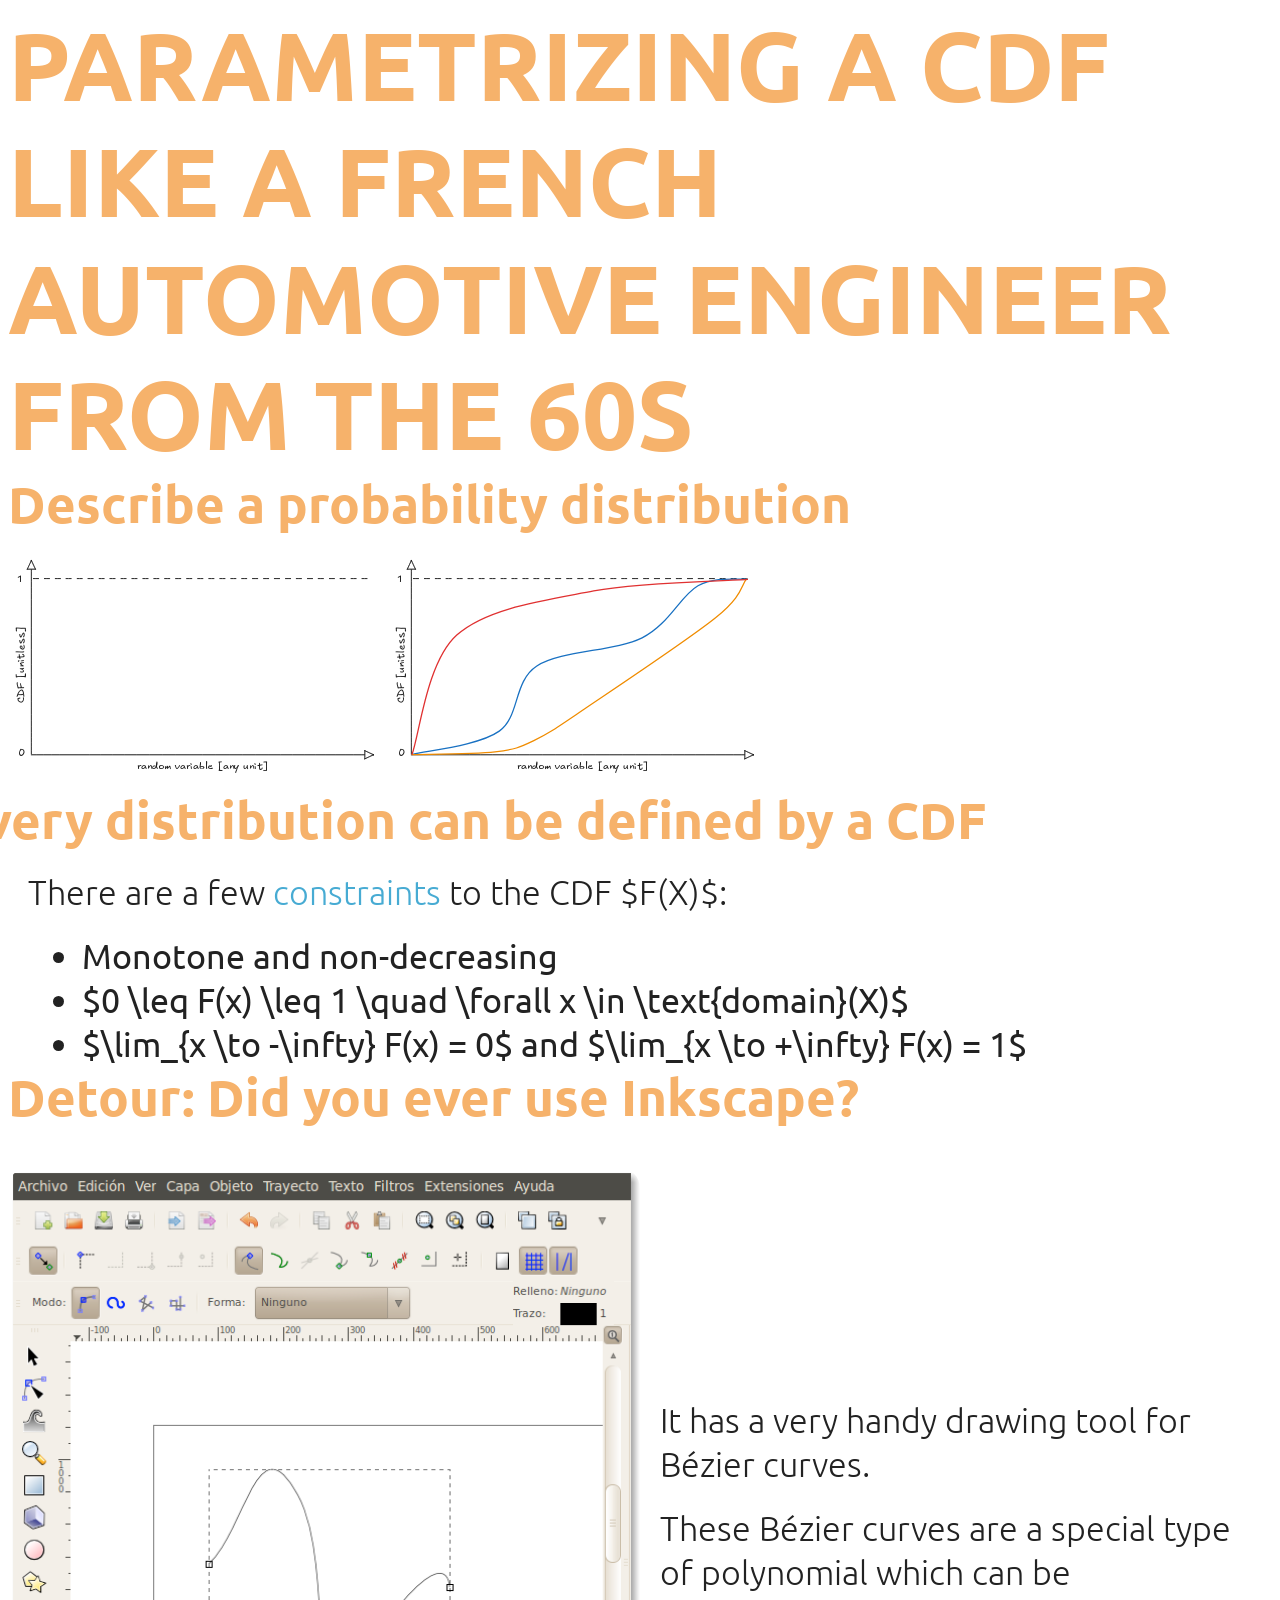
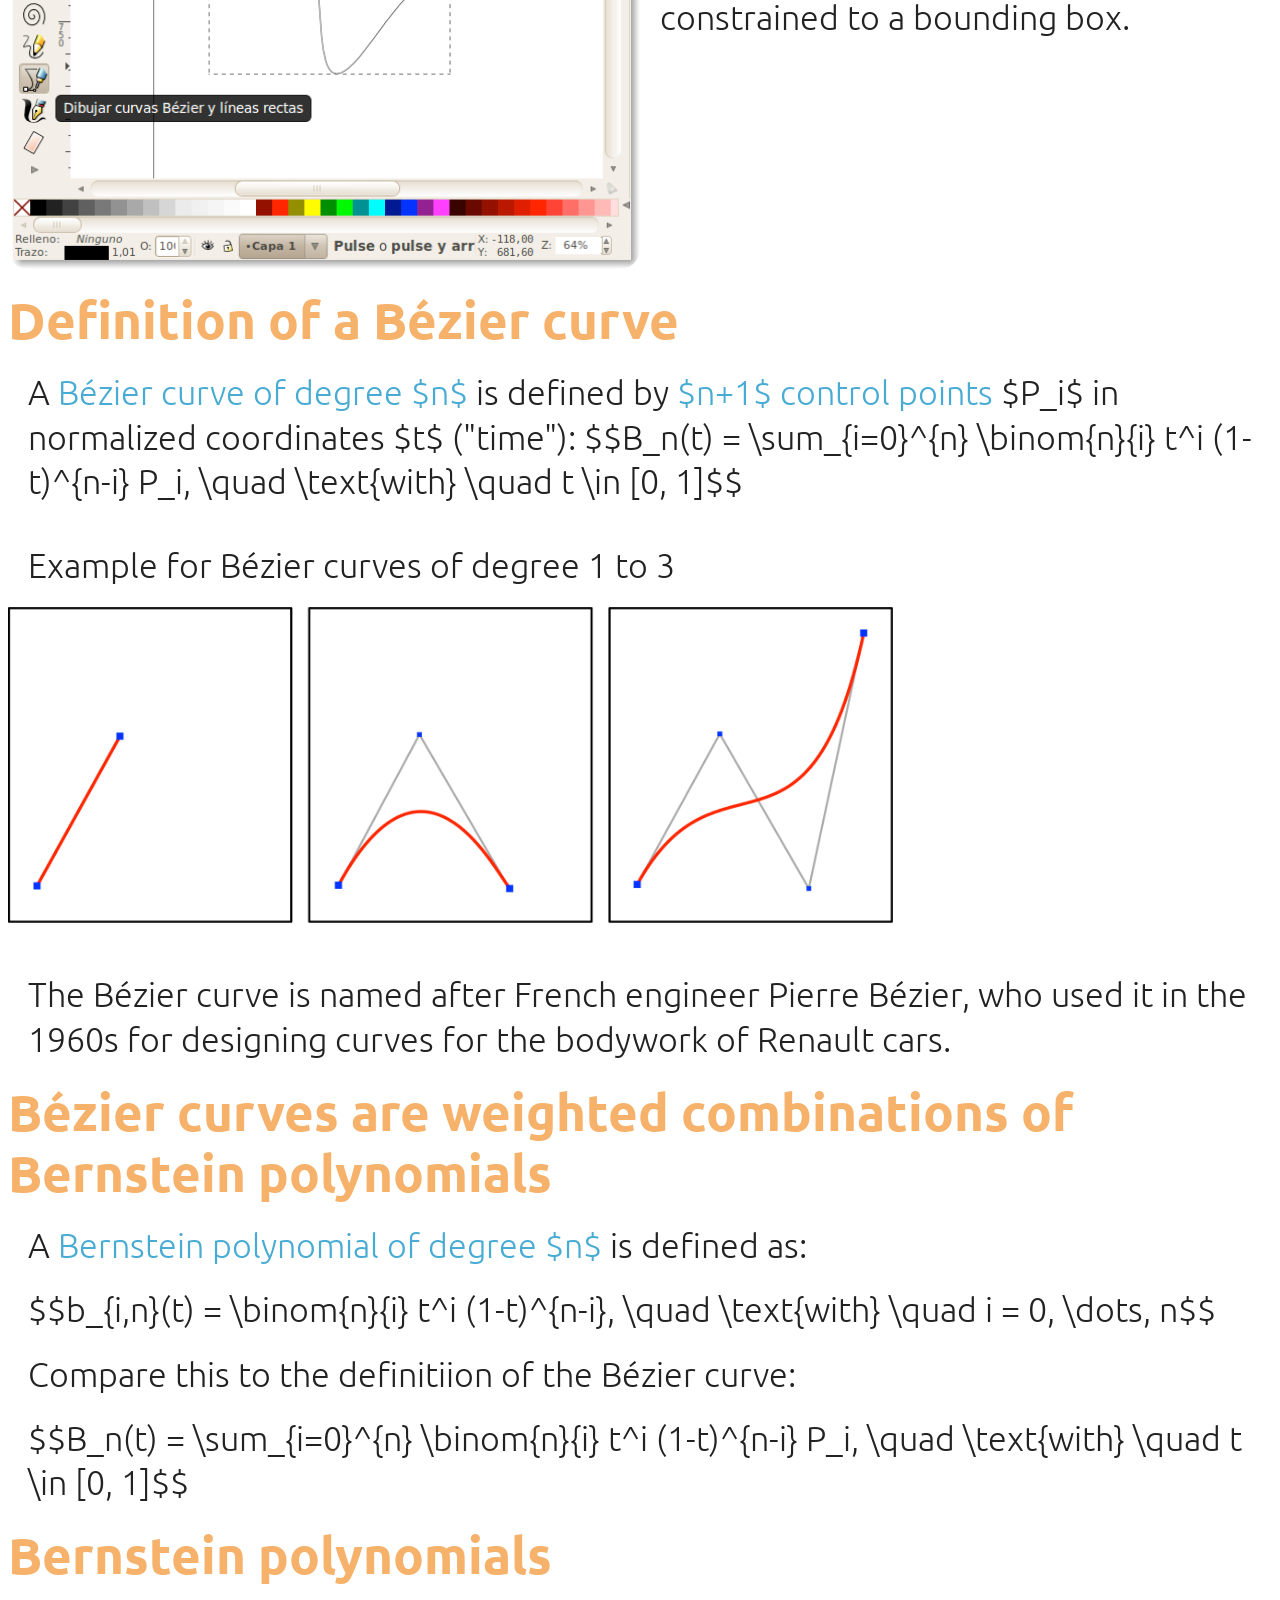
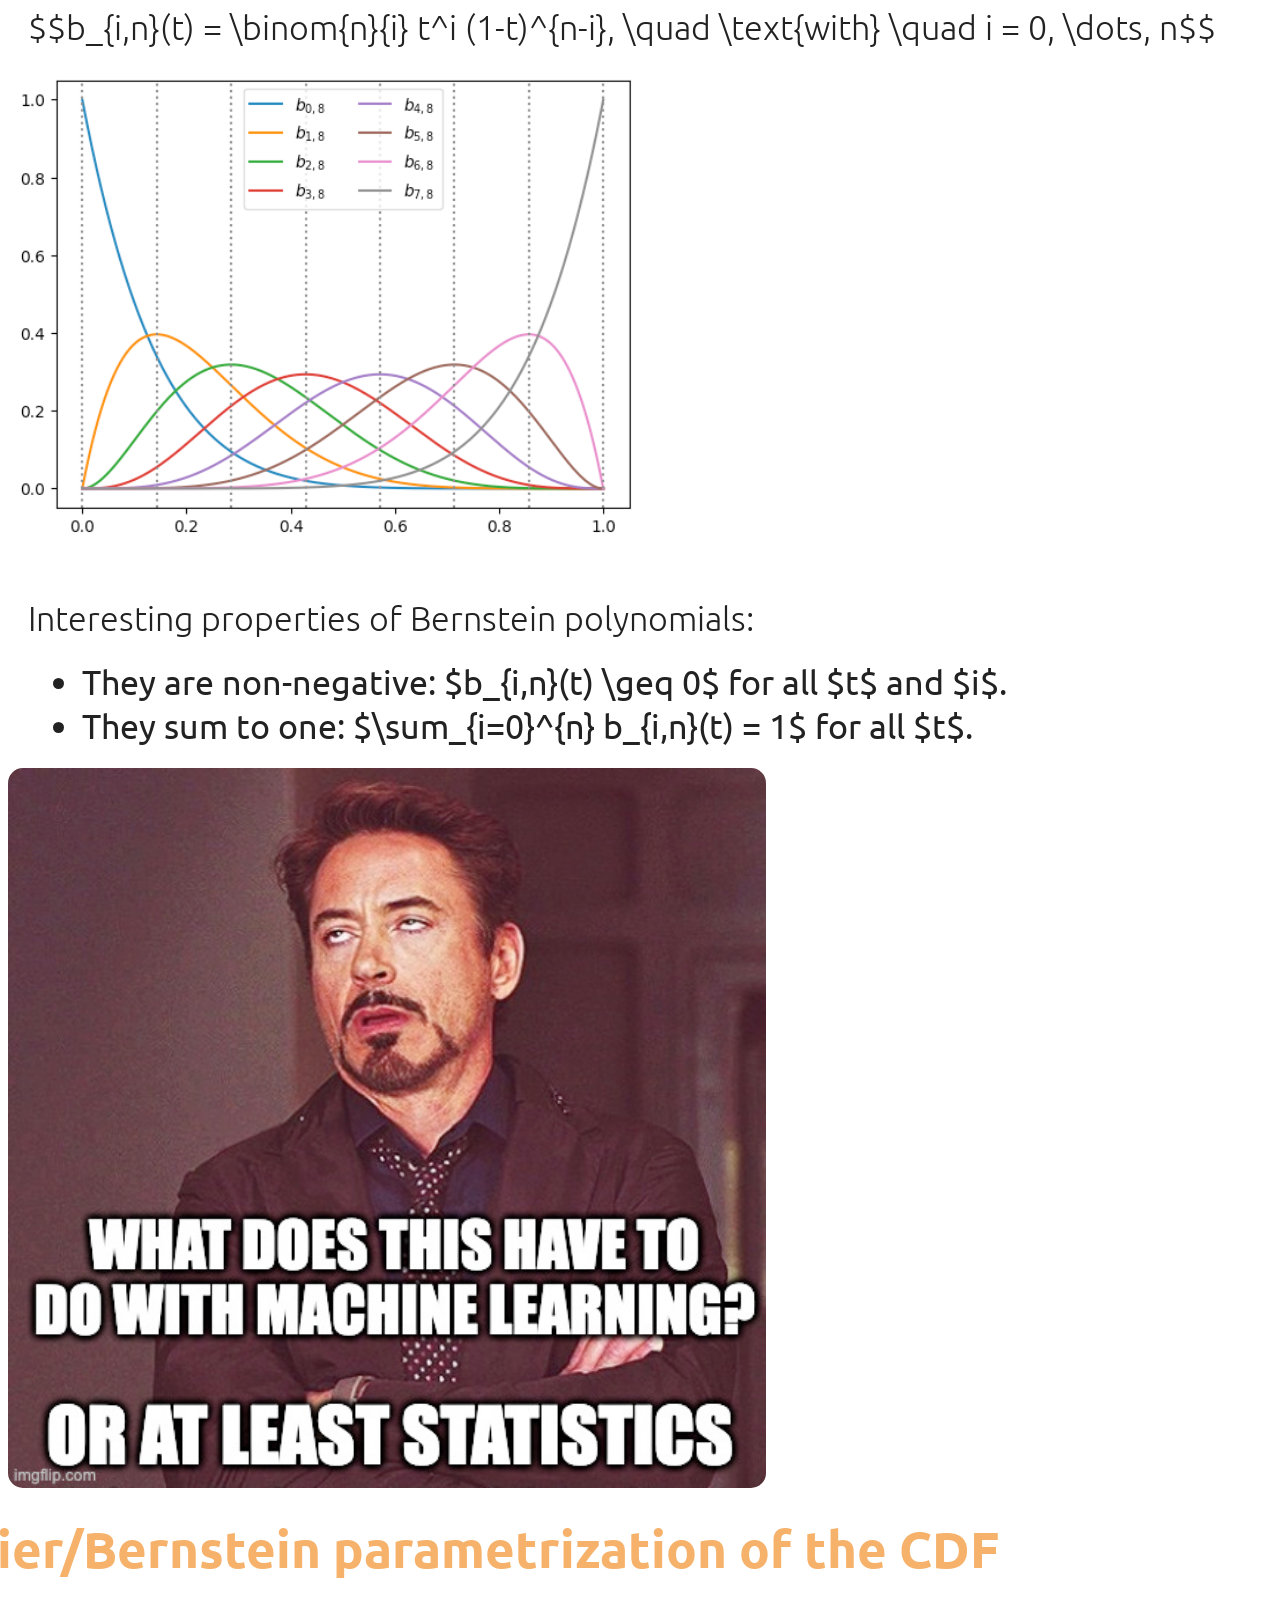
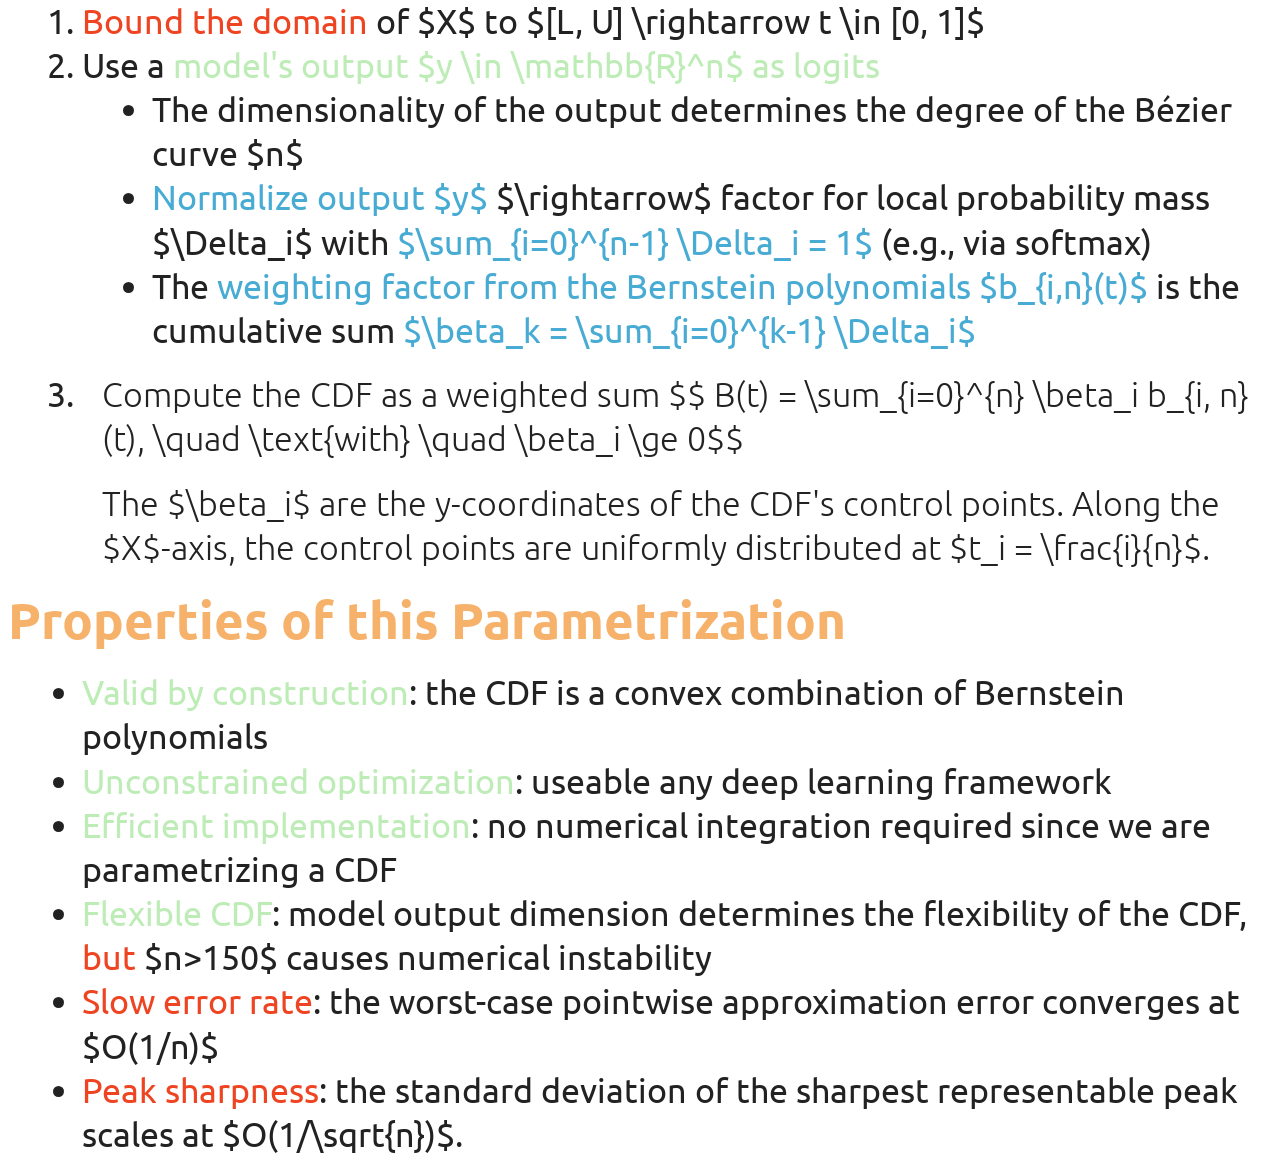
==== index.html @ 3f04c901 "WIP" ====
<!DOCTYPE html>
<html lang="en">
	<!-- Note: for PDF export, see https://revealjs.com/pdf-export/ and https://github.com/astefanutti/decktape 
   E.g., open file:///home/muf2rng/Software/famura/Present/index.html?print-pdf#/ in Chromium -->
	<head>
		<!-- Set basic information -->
		<meta charset="utf-8" />
		<meta name="viewport" content="width=device-width, initial-scale=1.0, maximum-scale=1.0, user-scalable=no" />

		<!-- Presentation-specific information -->
		<meta name="author" content="Dr. Fabio Muratore" />
		<meta name="description" content="Bezier CDF" />
		<title>Bezier CDF</title>

		<!-- Load a specific math font for MathJax (load this before reveal) -->
		<!-- <script type="text/x-mathjax-config">
    MathJax.Hub.Config({
      "HTML-CSS" : {
        availableFonts : ["TeX"],
        preferredFont : "TeX",
        webFont : "TeX",
        imageFont : null
      }
    });   
  </script> -->

		<!-- Core CSS files -->
		<link rel="stylesheet" href="third_party/reveal.js/dist/reset.css" />
		<link rel="stylesheet" href="third_party/reveal.js/dist/reveal.css" />

		<!-- Theme used for syntax highlighted code -->
		<link rel="stylesheet" href="third_party/reveal.js/plugin/highlight/monokai.css" id="highlight-theme" />

		<!-- Diagrams plugin, usually located at reveal.js/plugin/ but here they have been moved to third_party/ -->
		<link rel="stylesheet" href="third_party/diagram/revealjs-diagram.css" />

		<!-- Custom theme -->
		<link rel="stylesheet" type="text/css" href="themes/famura.css" id="theme" />
		<link rel="stylesheet" type="text/css" href="themes/shapes.css" />

		<!-- Tab icon -->
		<link rel="icon" href="content/logos/mechanical_arm.png" />
	</head>

	<!-- ============================================================================================================= -->

	<body>
		<div class="reveal">
			<div class="slides">
				<!-- ======================================================================================================= -->

				<section data-state="no-slide-footer">
					<h1 class="title">Parametrizing a CDF like a French Automotive Engineer from the 60s</h1>
				</section>

				<! --------------------------------------------------------------------------------------------------------- -->

				<section>
					<h3>Describe a probability distribution</h3>
					<div class="r-stack">
						<object
							type="image/svg+xml"
							data="content/images/cdf_empty.svg"
							class="full-svg fragment"
							style="width: auto; height: 25vh; border-radius: 15px"
						></object>
						<object
							type="image/svg+xml"
							data="content/images/cdf_filled.svg"
							class="full-svg fragment"
							style="width: auto; height: 25vh; border-radius: 15px"
						></object>
					</div>
				</section>

				<section>
					<h3 style="width: 108%; transform: translateX(-4%)">Every distribution can be defined by a CDF</h3>
					<p>There are a few <span class="highlight-blue">constraints</span> to the CDF $F(X)$:</p>
					<ul>
						<li>Monotone and non-decreasing</li>
						<li>$0 \leq F(x) \leq 1 \quad \forall x \in \text{domain}(X)$</li>
						<li>$\lim_{x \to -\infty} F(x) = 0$ and $\lim_{x \to +\infty} F(x) = 1$</li>
					</ul>
				</section>

				<! --------------------------------------------------------------------------------------------------------- -->

				<section>
					<h3>Detour: Did you ever use Inkscape?</h3>
					<div class="flex-container-row fragment">
						<img src="content/images/inkscape.png" style="width: 50%; height: auto; border-radius: 20px" />
						<div class="column2">
							<p>It has a very handy drawing tool for Bézier curves.</p>
							<p>
								These Bézier curves are a special type of polynomial which can be constrained to a
								bounding box.
							</p>
						</div>
					</div>
				</section>

				<section>
					<h3>Definition of a Bézier curve</h3>
					<p>
						A <span class="highlight-blue">Bézier curve of degree $n$</span> is defined by
						<span class="highlight-blue">$n+1$ control points</span> $P_i$ in normalized coordinates $t$
						("time"): $$B_n(t) = \sum_{i=0}^{n} \binom{n}{i} t^i (1-t)^{n-i} P_i, \quad \text{with} \quad t
						\in [0, 1]$$
					</p>
					<div class="fragment">
						<p style="margin-top: 40px">Example for Bézier curves of degree 1 to 3</p>
						<img
							src="content/images/bezier_curves_1-3.png"
							style="width: 70%; height: auto; margin-top: 0px"
						/>
					</div>
					<p class="fragment">
						The Bézier curve is named after French engineer Pierre Bézier, who used it in the 1960s for
						designing curves for the bodywork of Renault cars.
					</p>
				</section>

				<section>
					<h3>Bézier curves are weighted combinations of Bernstein polynomials</h3>
					<p>A <span class="highlight-blue">Bernstein polynomial of degree $n$</span> is defined as:</p>
					<p>$$b_{i,n}(t) = \binom{n}{i} t^i (1-t)^{n-i}, \quad \text{with} \quad i = 0, \dots, n$$</p>
					<div class="fragment">
						<p>Compare this to the definitiion of the Bézier curve:</p>
						<p>
							$$B_n(t) = \sum_{i=0}^{n} \binom{n}{i} t^i (1-t)^{n-i} P_i, \quad \text{with} \quad t \in
							[0, 1]$$
						</p>
					</div>
				</section>

				<section>
					<h3>Bernstein polynomials</h3>
					<p>$$b_{i,n}(t) = \binom{n}{i} t^i (1-t)^{n-i}, \quad \text{with} \quad i = 0, \dots, n$$</p>
					<img
						src="content/images/bernstein_poly_8.png"
						style="width: 50%; height: auto; margin-top: 0px; border-radius: 15px"
						;
					/>

					<p>Interesting properties of Bernstein polynomials:</p>
					<ul>
						<li>They are non-negative: $b_{i,n}(t) \geq 0$ for all $t$ and $i$.</li>
						<li>They sum to one: $\sum_{i=0}^{n} b_{i,n}(t) = 1$ for all $t$.</li>
					</ul>
				</section>

				<! --------------------------------------------------------------------------------------------------------- -->

				<section>
					<img
						src="content/images/meme_get_to_the_point.png"
						style="width: 60%; height: auto; border-radius: 15px"
					/>
				</section>

				<section>
					<h3 style="width: 114%; transform: translateX(-7%)">Bézier/Bernstein parametrization of the CDF</h3>
					<ol>
						<li>
							<span class="highlight-red">Bound the domain</span> of $X$ to $[L, U] \rightarrow t \in [0,
							1]$
						</li>
						<div class="fragment">
							<li>
								Use a <span class="highlight-green">model's output $y \in \mathbb{R}^n$ as logits</span>
							</li>
							<ul>
								<li class="fragment">
									The dimensionality of the output determines the degree of the Bézier curve $n$
								</li>
								<li class="fragment">
									<span class="highlight-blue">Normalize output $y$</span> $\rightarrow$ factor for
									local probability mass $\Delta_i$ with
									<span class="highlight-blue">$\sum_{i=0}^{n-1} \Delta_i = 1$</span> (e.g., via
									softmax)
								</li>
								<li class="fragment">
									The
									<span class="highlight-blue"
										>weighting factor from the Bernstein polynomials $b_{i,n}(t)$</span
									>
									is the cumulative sum
									<span class="highlight-blue">$\beta_k = \sum_{i=0}^{k-1} \Delta_i$</span>
								</li>
							</ul>
						</div>
						<div class="fragment">
							<li>
								<p>
									Compute the CDF as a weighted sum $$ B(t) = \sum_{i=0}^{n} \beta_i b_{i, n}(t),
									\quad \text{with} \quad \beta_i \ge 0$$
								</p>
								<p>
									The $\beta_i$ are the y-coordinates of the CDF's control points. Along the $X$-axis,
									the control points are uniformly distributed at $t_i = \frac{i}{n}$.
								</p>
							</li>
						</div>
					</ol>
				</section>

				<section>
					<h3>Properties of this Parametrization</h3>
          <ul>
            <li> <span class="highlight-green">Valid by construction</span>: the CDF is a convex combination of Bernstein polynomials</li>
            <li> <span class="highlight-green">Unconstrained optimization</span>: useable any deep learning framework</li>
            <li> <span class="highlight-green">Efficient implementation</span>: no numerical integration required since we are parametrizing a CDF</li>
            <li> <span class="highlight-green">Flexible CDF</span>: model output dimension determines the flexibility of the CDF, <span class="highlight-red">but</span> $n>150$ causes numerical instability</li>
            <li><span class="highlight-red">Slow error rate</span>: the worst-case pointwise approximation error converges at $O(1/n)$</li>
            <li> <span class="highlight-red">Peak sharpness</span>: the standard deviation of the sharpest representable peak scales at $O(1/\sqrt{n})$.</li>
				</section>

				<!-- ======================================================================================================= -->
			</div>
			<!-- slides -->
		</div>
		<!-- reveal -->

		<!-- =========================================================================================================== -->

		<script src="third_party/reveal.js/dist/reveal.js"></script>
		<script src="third_party/reveal.js/plugin/highlight/highlight.js"></script>
		<script src="third_party/reveal.js/plugin/math/math.js"></script>
		<script src="third_party/reveal.js/plugin/search/search.js"></script>
		<script src="third_party/reveal.js/plugin/zoom/zoom.js"></script>
		<!-- <script src="third_party/reveal.js/plugin/notes/notes.js"></script> -->
		<!-- <script src="third_party/reveal.js/plugin/markdown/markdown.js"></script> -->
		<!-- Comment back in if you want to use graphs -->
		<script src="third_party/reveald3/reveald3.js"></script>
		<script>
			// More info about initialization & config:
			// - https://revealjs.com/initialization/
			// - https://revealjs.com/config/
			Reveal.initialize({
				controls: true, // controls
				progress: true, // progress bar
				history: true, // push each slide change to the browser history, implies hash: true
				// width: "100%", // weird scaling of the \textwidth
				center: true, // center vertically
				transition: "slide", // https://revealjs.com/transitions/
				slideNumber: "h.v", // https://revealjs.com/slide-numbers/
				viewDistance: 3,
				pdfMaxPagesPerSlide: 1, // for PDF export

				math: {
					mathjax: "https://cdn.jsdelivr.net/gh/mathjax/mathjax@2.7.8/MathJax.js",
					// mathjax: 'third_party/reveal.js/plugin/math/MathJax/es5/tex-chtml-full.js',
					config: "TeX-AMS_HTML-full", // https://docs.mathjax.org/en/v2.7-latest/config-files.html
					// Pass other options into `MathJax.Hub.Config()`
					TeX: {
						extensions: ["HTML.js", "color.js"], // to use custom colors via \class{}{} https://stackoverflow.com/questions/44715432/how-to-define-custom-colors-in-mathjax-in-config
						inlineMath: [
							["$", "$"],
							["\\(", "\\)"],
						], // inline symbols are not working for local mathjax
						// packages: {"[+]": ["xcolor"]},
						Macros: {
							RR: "{\\bf R}",
							trans: "{\\textsf{T}}" /* alternatively \\top or \\intercal */,
							diff: "\\mathrm{d}",
							bluexi: "{\\color{var(--bright-blue)} \\xi}",
							bluephi: "{\\color{var(--bright-blue)} \\phi}",
							redRRlpatch: "{\\color{var(--bright-red)} \\RR^{l_{patch}}}",
							Wq: "W^{(q)}",
							Wk: "W^{(k)}",
							Wv: "W^{(v)}",
							pk: "p^{(k)}",
							pv: "p^{(v)}",
							redP: "{\\color{var(--bright-red)} P}" /* or\ textcolor{var(--bright-red)}{P} */,
							redpluspi: "{\\color{var(--bright-red)} + p_{i}}",
							redpluspj: "{\\color{var(--bright-red)} + p_{j}}",
							redpluspijk: "{\\color{var(--bright-red)} + p_{ij}^{(k)}}",
							redpluspijv: "{\\color{var(--bright-red)} + p_{ij}^{(v)}}",
							greypluspijq: "{\\color{var(--bright-grey)} + p_{ij}^{(v)}}",
							CRPS: "\\operatorname{CRPS}",
							SCRPS: "\\operatorname{SCRPS}",
							QL: "\\operatorname{QL}",
						},
					},
					"HTML-CSS": {
						// https://docs.mathjax.org/en/v2.7-latest/options/output-processors/HTML-CSS.html#configure-html-css
						scale: 80, // adjusts the container of mathjax equations
					},
					// reveald3: {
					// 	// See doc at https://github.com/gcalmettes/reveal.js-d3
					// 	runLastState: false, // default: true
					// 	onSlideChangedDelay: 200, // in ms, default: 0
					// },
				},
				plugins: [
					// https://revealjs.com/plugins/
					RevealZoom,
					// Comment back in if you want to use graphs
					Reveald3,
					RevealMath,
					RevealHighlight,
					// Reveald3,
				],

				dependencies: [
					// { src: 'third_party/reveal.js/plugin/math/math.js', async: true }, // loads MathJax from the internet if not specified above (math: { ... mathjax: ... ) )

					// Headers and footers
					{
						src: "third_party/header-footer/header-footer.js",
						async: true,
						callback: function () {
							slide_header.initialize({
								header: {
									// logoRight: "./content/logos/XYZ.png",
									// logoLeft: "./content/logos/XYZ.png",
									background: "rgba(170, 34, 51, 0)", // = #a23
								},
								footer: {
									background: "rgba(170, 34, 51, 0)", // = #a23
									// logoRight: "./content/logos/XYZ.png",
									text: "Fabio Muratore &ensp; | &ensp; 2026-04-23",
								},
							});
						},
					},
					{ src: "third_party/reveald3/reveald3.js" },
				],
			}); // end Reveal.initialize()
		</script>
	</body>
</html>
---- themes/famura.css ----
/*********************************************
 * Custom theme for reveal.js
 * Author: Fabio Muratore http://github.com/famura
 *
 * Based on the blood theme from reveal.js
 * Author: Veeti Haapsamo  http://github.com/Walther
 *********************************************/

@import url(https://fonts.googleapis.com/css?family=Ubuntu:300,700,300italic,700italic);

/*********************************************
 * GLOBAL STYLES
 *********************************************/
:root {
  --font: Ubuntu, sans-serif;
  --font-size: 34px; /* 34px without commenting in width: "100%" in index.html */
  --block-margin: 20px;
  --heading-margin: 0 0 20px 0;
  --heading-font: Ubuntu, sans-serif;
  --title-text-transform: uppercase;
  --heading-line-height: 1.2;
  --heading-letter-spacing: normal;
  --heading-text-transform: normal;
  --heading-text-shadow: none; /* 2px 2px 2px #222 */
  --heading-font-weight: normal;
  --heading1-text-shadow: none;
  /* --heading1-text-shadow: 0 1px 0 #ccc, 0 2px 0 #c9c9c9, 0 3px 0 #bbb, 0 4px 0 #b9b9b9, 0 5px 0 #aaa, 0 6px 1px rgba(0, 0, 0, 0.1), 0 0 5px rgba(0, 0, 0, 0.1), 0 1px 3px rgba(0, 0, 0, 0.3), 0 3px 5px rgba(0, 0, 0, 0.2), 0 5px 10px rgba(0, 0, 0, 0.25), 0 20px 20px rgba(0, 0, 0, 0.15); */
  --heading1-size: 2.85em;
  --heading2-size: 2em;
  --heading3-size: 1.5em;
  --heading4-size: 1.17em;
  --heading5-size: 1em;
  --heading6-size: 0.83em;
  --code-font: monospace;
  --dark-background-color: #222;
  --dark-text-color: #f2f2f2;
  --bright-background-color: #f2f2f2;
  --bright-text-color: #222;
  --chapter-background-color: #d7d7d7;
  --title-color: #f6b26b; /* #ff5500 */
  --heading-color: #f6b26b;
  --link-color: #a23;
  --link-color-hover: #dd5566;
  --selection-background-color: #a23;
  --selection-color: #fff;
  --author-color: #47abd3;
  --bright-orange: #f6b26b;
  --bright-blue: #47abd3;
  --bright-green: #bdecb6;
  --bright-grey: #b4b4b4;
  --bright-red: #ee4422;
  --blood-red: #a23;
  --red: #cc3a1d;
  --purple: #9b6dbd;
  --bone: #e0d6ce;
  --dark-grey: #2c3437;
  --dark-purple: #854aac;
  --dark-blue: #3333b3;
  /* seaborn pastel palette, copied from https://seaborn.pydata.org/generated/seaborn.color_palette.html */
  --sns-color-1: #a1c9f4;
  --sns-color-2: #ffb482;
  --sns-color-3: #8de5a1;
  --sns-color-4: #ff9f9b;
  --sns-color-5: #d0bbff;
  --sns-color-6: #debb9b;
  --sns-color-7: #fab0e4;
  --sns-color-8: #cfcfcf;
  --sns-color-9: #fffea3;
  --sns-color-10: #b9f2f0;
}

.reveal-viewport {
  background: var(--bright-background-color);
  /* background: var(--dark-background-color); */
  background: var(--bright-background-color);
  /* background-color: var(--dark-background-color); */
}

.reveal {
  font-family: var(--font);
  font-size: var(--font-size);
  font-weight: normal;
  color: var(--bright-text-color);
  /* color: var(--dark-text-color); */
}

.reveal ::selection,
.reveal ::-moz-selection {
  color: var(--selection-color);
  background: var(--selection-background-color);
  text-shadow: none;
}

.reveal .slides section,
.reveal .slides section > section {
  line-height: 1.3;
  font-weight: inherit;
}

section.has-light-background,
section.has-light-background h1,
section.has-light-background h2,
section.has-light-background h3,
section.has-light-background h4,
section.has-light-background h5,
section.has-light-background h6 {
  color: var(--dark-background-color);
}


/*********************************************
 * Title
 *********************************************/
.reveal .title {
  color: var(--title-color);
  font-family: var(--heading-font);
  text-transform: var(--title-text-transform);
  text-shadow: var(--heading-text-shadow);
  word-wrap: break-word;
}

/*********************************************
* Header
*********************************************/
.reveal h1,
.reveal h2,
.reveal h3,
.reveal h4,
.reveal h5,
.reveal h6 {
  margin: var(--heading-margin);
  color: var(--heading-color);
  font-family: var(--heading-font);
  font-weight: var(--heading-font-weight);
  line-height: var(--heading-line-height);
  letter-spacing: var(--heading-letter-spacing);
  text-transform: var(--heading-text-transform);
  text-shadow: var(--heading-text-shadow);
  word-wrap: break-word;
}

/* For default HTML5 header sizes see https://html.spec.whatwg.org/multipage/rendering.html#sections-and-headings */
/* Here, I shifted them by one, and extrapolated h1. */
.reveal h1 {
  font-size: var(--heading1-size);
}
.reveal h2 {
  font-size: var(--heading2-size);
}
.reveal h3 {
  font-size: var(--heading3-size);
}
.reveal h4 {
  font-size: var(--heading4-size);
}
.reveal h5 {
  font-size: var(--heading5-size);
}
.reveal h6 {
  font-size: var(--heading6-size);
}

.reveal h1 {
  text-shadow: var(--heading1-text-shadow);
}

/* Remove trailing margins after titles */
.reveal h1:last-child,
.reveal h2:last-child,
.reveal h3:last-child,
.reveal h4:last-child,
.reveal h5:last-child,
.reveal h6:last-child {
  margin-bottom: 0;
}

/*********************************************
* OTHER
*********************************************/
.reveal p {
  margin: var(--block-margin);
  line-height: 1.3;
}

/* Ensure certain elements are never larger than the slide itself */
.reveal img,
.reveal video,
.reveal iframe {
  max-width: 95%;
  max-height: 95%;
}

.reveal strong,
.reveal b {
  font-weight: bold;
}

.reveal em {
  font-style: italic;
}

.reveal ol,
.reveal dl,
.reveal ul {
  display: inline-block;
  text-align: left;
  margin: 0 0 0 1em;
}

.reveal ol {
  list-style-type: decimal;
}

.reveal ul {
  list-style-type: disc;
}

.reveal ul ul {
  list-style-type: square;
}

.reveal ul ul ul {
  list-style-type: circle;
}

.reveal ul ul,
.reveal ul ol,
.reveal ol ol,
.reveal ol ul {
  display: block;
  margin-left: 30px;
}

/*********************************************
 * In-Line Descriptive List
 * from https://stackoverflow.com/questions/1713048/how-to-style-dt-and-dd-so-they-are-on-the-same-line
 *********************************************/
.reveal dl {
  display: grid;
  grid-template-columns: max-content auto;
}
.reveal dt {
  grid-column-start: 1;
  font-weight: bold;
}
.reveal dd {
  grid-column-start: 2;
  margin-bottom: 10px; /*<p> has a top and bottom margin of 10px*/
  margin-left: 30px;
}

.reveal blockquote {
  display: block;
  position: relative;
  width: 70%;
  margin: var(--block-margin) auto;
  padding: 5px;
  font-style: italic;
  background: rgba(255, 255, 255, 0.05);
  box-shadow: 0px 0px 2px rgba(0, 0, 0, 0.2);
}

.reveal blockquote p:first-child,
.reveal blockquote p:last-child {
  display: inline-block;
}

.reveal q {
  font-style: italic;
}

.reveal pre {
  display: block;
  position: relative;
  width: 90%;
  margin: var(--block-margin) auto;
  text-align: left;
  font-size: 0.55em;
  font-family: var(--code-font);
  line-height: 1.2em;
  word-wrap: break-word;
  box-shadow: 0px 5px 15px rgba(0, 0, 0, 0.15);
}

.reveal code {
  font-family: var(--r-code-font);
  text-transform: none;
  tab-size: 2;
}

.reveal pre code {
  display: block;
  padding: 5px;
  overflow: auto;
  max-height: 400px;
  word-wrap: normal;
}

.reveal .code-wrapper {
  white-space: normal;
}

.reveal .code-wrapper code {
  white-space: pre;
}

.reveal sup {
  vertical-align: super;
  font-size: smaller;
}

.reveal sub {
  vertical-align: sub;
  font-size: smaller;
}

.reveal small {
  display: inline-block;
  font-size: 0.6em;
  line-height: 1.2em;
  vertical-align: top;
}

.reveal small * {
  vertical-align: top;
}

.reveal img {
  margin: var(--block-margin) 0;
}

/*********************************************
* Tables
*********************************************/
.reveal table {
  margin: auto;
  border-collapse: collapse;
  border-spacing: 0;
}

.reveal .numeric td {
    padding-top: 1px;
    padding-bottom: 1px;
  }

.reveal table th {
  font-weight: bold;
}

.reveal table th,
.reveal table td {
  text-align: left;
  padding: 0.2em 0.5em 0.2em 0.5em;
}

.reveal table th[align="center"],
.reveal table td[align="center"] {
  text-align: center;
}

.reveal table th[align="right"],
.reveal table td[align="right"] {
  text-align: right;
}

.reveal table tbody tr:last-child th,
.reveal table tbody tr:last-child td {
  border-bottom: none;
}

/*********************************************
* Links
*********************************************/
.reveal a {
  color: var(--link-color);
  text-decoration: none;
  transition: color 0.15s ease;
}

.reveal a:hover {
  color: var(--link-color-hover);
  text-shadow: none;
  border: none;
}

.reveal .roll span:after {
  color: #fff;
  background: var(--link-color-dark);
}

/*********************************************
* Frame Helper
*********************************************/
.reveal .r-frame {
  border: 4px solid var(--bright-text-color);
  box-shadow: 0 0 10px rgba(0, 0, 0, 0.15);
}

.reveal a .r-frame {
  transition: all 0.15s linear;
}

.reveal a:hover .r-frame {
  border-color: var(--link-color);
  box-shadow: 0 0 20px rgba(0, 0, 0, 0.55);
}

/*********************************************
* Navigation Controls
*********************************************/
.reveal .controls {
  background: rgba(0, 0, 0, 0); /* transparent */
  color: var(--link-color);
}
.reveal .controls button {
  color: var(--link-color);
}

/*********************************************
* Progress Bar
*********************************************/
.reveal .progress {
  background: rgba(0, 0, 0, 0); /* transparent */
  color: var(--link-color);
  height: 4px; /*original: 3px*/
}

/*********************************************
* Print Background
*********************************************/
@media print {
  .backgrounds {
    background-color: var(--darkbackground-color);
  }
}

.reveal p {
  font-weight: 300;
  text-shadow: none; /* 1px 1px #222 */
}

section.has-light-background p,
section.has-light-background h1,
section.has-light-background h2,
section.has-light-background h3,
section.has-light-background h4,
section.has-light-background h5,
section.has-light-background h6 {
  text-shadow: none;
}

.reveal h1,
.reveal h2,
.reveal h3,
.reveal h4,
.reveal h5,
.reveal h6 {
  font-weight: 700;
}

.reveal p code {
  background-color: var(--dark-background-color);
  display: inline-block;
  border-radius: 7px;
}

.reveal small code {
  vertical-align: baseline;
}

/*********************************************
 * Slide Number
 * see ./css/reveal.scss
 *********************************************/
.reveal .slide-number {
  font-size: 3.5vh;
  right: 12px;
  bottom: 0px;
  color: var(--link-color);
  background: rgba(0, 0, 0, 0); /* transparent */
}
.reveal .slide-number-delimiter {
  margin: 0 1px;
}

/*********************************************
 * Basic Highlighting
 *********************************************/

.highlight-orange {
    color: var(--title-color);
}

.highlight-red {
    color: var(--bright-red);
}

.highlight-blue {
    color: var(--bright-blue);
}

.highlight-purple {
    color: var(--purple);
}

/*********************************************
 * Fragment
 *********************************************/
.reveal .slides section .fragment.step-fade-in-then-out {
  opacity: 0;
  display: none;
}
.reveal .slides section .fragment.step-fade-in-then-out.current-fragment {
  opacity: 1;
  display: inline;
}

.reveal .slides section .fragment.highlight-green {
  opacity: 1;
  visibility: inherit;
}
.reveal .slides .highlight-green, /* independent of fraction*/
.reveal .slides section .fragment.highlight-green.visible { /* must be combined with fraction*/
  color: var(--bright-green);
}
.reveal .slides section .fragment.highlight-blue {
  opacity: 1;
  visibility: inherit;
}
.reveal .slides .highlight-blue, /* independent of fraction*/
.reveal .slides section .fragment.highlight-blue.visible { /* must be combined with fraction*/
  color: var(--bright-blue);
}

.reveal .slides section .fragment.highlight-grey {
  opacity: 1;
  visibility: inherit;
}
.reveal .slides section .fragment.highlight-grey.visible {
  color: var(--bright-grey);
}

/*********************************************
 * Chapter Break Slides
 * usage: <section data-background-color="var(--chapter-background-color)" data-footer-class="newchap" class="newchap">
 * note: reveal.js will notice that you selected a light background and thus change the colors ect
         Do NOT set background or background-color since this leads to slow transitions with different speeds.
 *********************************************/
.reveal .newchap {
  color: var(--dark-text-color);
}

.reveal .newchap h1,
.reveal .newchap h2,
.reveal .newchap h3,
.reveal .newchap h4,
.reveal .newchap h5,
.reveal .newchap h6 {
  color: var(--link-color);
}

/*********************************************
 * References
 *********************************************/
.reveal .references {
  /* float: inherit; */
  clear: both;
  margin-top: 5vh;
  margin-bottom: 2vh;
  vertical-align: bottom !important;
  font-size: 20px;
  text-align: left;
}

.reveal .references p {
  margin: 10px 0;
}

.reveal .references-in-one-row {
  display: flex;
  flex-direction: row;
  flex-wrap: nowrap;
  justify-content: center;
}

.reveal .references-in-one-row-left-col {
  display: flex;
  flex-direction: column;
  text-align: right;
  margin-right: 20px;
}

.reveal .references-in-one-row-right-col {
  /*put item in <span>*/
  display: flex;
  flex-direction: column;
  text-align: left;
}

.reveal .authorname {
  color: var(--author-color);
}

.reveal .papertitle {
  font-style: italic;
}

/*********************************************
 * Note / Thought
 *********************************************/
 .reveal p.note-below {
  color: var(--dark-purple);
  font-size: 80%;
  margin-top: 0px;
  margin-bottom: -20px; /* compensate for the top: -20px */
  position: relative;
  top: -20px;  /* the margin of a p-element */
 }

 /*********************************************
 * Summary Slide, Affecting Lists and More
 *********************************************/
 .reveal .paper-summary{
    list-style-type: none; /* remove default list styling */
}

.reveal .paper-summary li {
    margin-bottom: 10px; /* add some space between list items */
}

.reveal .paper-summary .goal {
    font-weight: bold;
    color: var(--sns-color-1)
}

.reveal .paper-summary .inspiration {
    font-weight: bold;
    color: var(--sns-color-7)
}

.reveal .paper-summary .method {
    font-weight: bold;
    color: var(--sns-color-3)
}

.reveal .paper-summary .claim {
    font-weight: bold;
    color: var(--sns-color-9)
}


/*********************************************
 * Multiple Column Tables
 *********************************************/
.reveal .column2 {
  float: left;
  width: 50%;
}

.reveal .column3 {
  float: left;
  width: 33.33%;
}

/* Clear floats after the columns */
.row:after {
  content: "";
  display: table;
  clear: both;
}

/*********************************************
 * Global Center Class
 *********************************************/
.center {
  margin: auto;
}

/*********************************************
 * Arranging
 * from https://css-tricks.com/snippets/css/a-guide-to-flexbox/
 *********************************************/
.reveal .flex-container-row {
  display: flex; /* first create a flex layout context */
  flex-flow: row nowrap; /* define the flow direction and if we allow the items to wrap */
  align-items: center; /* vertically alignment */
  justify-content: space-around; /* define how is distributed the remaining space */
}

.reveal .flex-container-row-begin {
  display: flex; /* first create a flex layout context */
  flex-flow: row nowrap; /* define the flow direction and if we allow the items to wrap */
  align-items: center; /* vertically alignment */
  justify-content: flex-end; /* define how is distributed the remaining space */
}

.reveal .flex-container-row-end {
  display: flex; /* first create a flex layout context */
  flex-flow: row nowrap; /* define the flow direction and if we allow the items to wrap */
  align-items: center; /* vertically alignment */
  justify-content: flex-end; /* define how is distributed the remaining space */
}

.reveal .flex-container-row-center {
  display: flex; /* first create a flex layout context */
  flex-flow: row nowrap; /* define the flow direction and if we allow the items to wrap */
  align-items: center; /* vertically alignment */
  justify-content: center; /* define how is distributed the remaining space */
}

.reveal .flex-container-col {
  display: flex; /* first create a flex layout context */
  flex-flow: column nowrap; /* define the flow direction and if we allow the items to wrap */
  align-items: center; /* vertically alignment */
  justify-content: space-around; /* define how is distributed the remaining space */
}
/* flex-basis: 20% sets the last column's with to 20% of the parent */

.reveal .box {
  background-color: #444444;
  padding: 20px;
  border-radius: 10px;
  display: flex;
  align-items: center;
}

.reveal .margin-col {
  margin-left: 10px;
  margin-right: 10px;
}

/*********************************************
 * Container holding the image and the text
 * from https://www.w3schools.com/howto/howto_css_image_text.asp
 *********************************************/
.reveal .captioned {
  position: relative;
}

/* if image is in a captioned <div>*/
.reveal .captioned img {
  margin: 0px 0;
}

.reveal .inner-bottom-left-caption {
  position: absolute;
  bottom: 8px;
  left: 16px;
  font-size: 22px;
  text-align: left;
}

.reveal .inner-bottom-right-caption {
  position: absolute;
  bottom: 8px;
  right: 16px;
  font-size: 22px;
  text-align: right;
}

.reveal .inner-top-left-caption {
  position: absolute;
  top: 8px;
  left: 16px;
  font-size: 22px;
  text-align: left;
}

.reveal .inner-top-center-caption {
  position: relative;
  top: 8px;
  font-size: 22px;
  text-align: center;
}

.reveal .inner-top-right-caption {
  position: absolute;
  top: 8px;
  right: 16px;
  font-size: 22px;
  text-align: right;
}

.reveal .inner-center-caption {
  position: absolute;
  font-size: 22px;
  top: 50%;
  left: 50%;
  transform: translate(-50%, -50%);
}

.reveal .outer-top-left-caption {
  position: absolute;
  top: -32px;
  left: 16px;
  font-size: 22px;
  text-align: left;
}

.reveal .outer-top-center-caption {
  position: relative; /* put this caption div before the div-to-be-captioned because it is relative*/
  top: -2px;
  font-size: 22px;
  text-align: center;
}

.reveal .outer-top-right-caption {
  position: absolute;
  top: -32px;
  right: 16px;
  font-size: 22px;
  text-align: right;
}

.reveal .outer-bottom-center-caption {
  position: relative; /* put this caption div after the div-to-be-captioned because it is relative*/
  top: -6px;
  font-size: 22px;
  text-align: center;
}

.reveal .outer-bottom-left-caption {
  position: relative; /* put this caption div after the div-to-be-captioned because it is relative*/
  top: -6px;
  left: 16px;
  font-size: 22px;
  text-align: left;
}

.reveal .outer-bottom-right-caption {
  position: relative; /* put this caption div after the div-to-be-captioned because it is relative*/
  top: -6px;
  right: 16px;
  font-size: 22px;
  text-align: right;
}
---- themes/shapes.css ----
.one-unit-box {
    height: 50px;
    width: 50px;
}

.left-rounded {
    border-top-left-radius: 5px;
    border-bottom-left-radius: 5px;
}

.right-rounded {
    border-top-right-radius: 5px;
    border-bottom-right-radius: 5px;
}

.row-vector-box {
    width: 120px;
    height: 50px;
    margin: 5px;
    border-radius: 5px;
}

.row-vector-box-invisible {
    width: 0px;
    height: 0px;
    margin: 0px;
    border: none;
    background: transparent;
}

.embedded-feature-part {
    width: 65px; /* at bit larger than half of row-vector-box */
    height: 30px; /* at bit larger than half of row-vector-box */
}

.highlight-box {
    display: table-row; /* ensure the div does not take full width */
    border: 1px solid var(--bright-orange); /* thin border */
}

.bar-container {
    display: flex;
    align-items: flex-end;
    gap: 30px;
    justify-content: center; 
}

.bar-pair {
    display: flex;
    flex-direction: column;
    align-items: center;
}

.bar {
    width: 30px;
    background-color: #fff;
}

.small-bar {
    width: 30px;
    height: 3px;
    background-color: #9b6dbd;
}
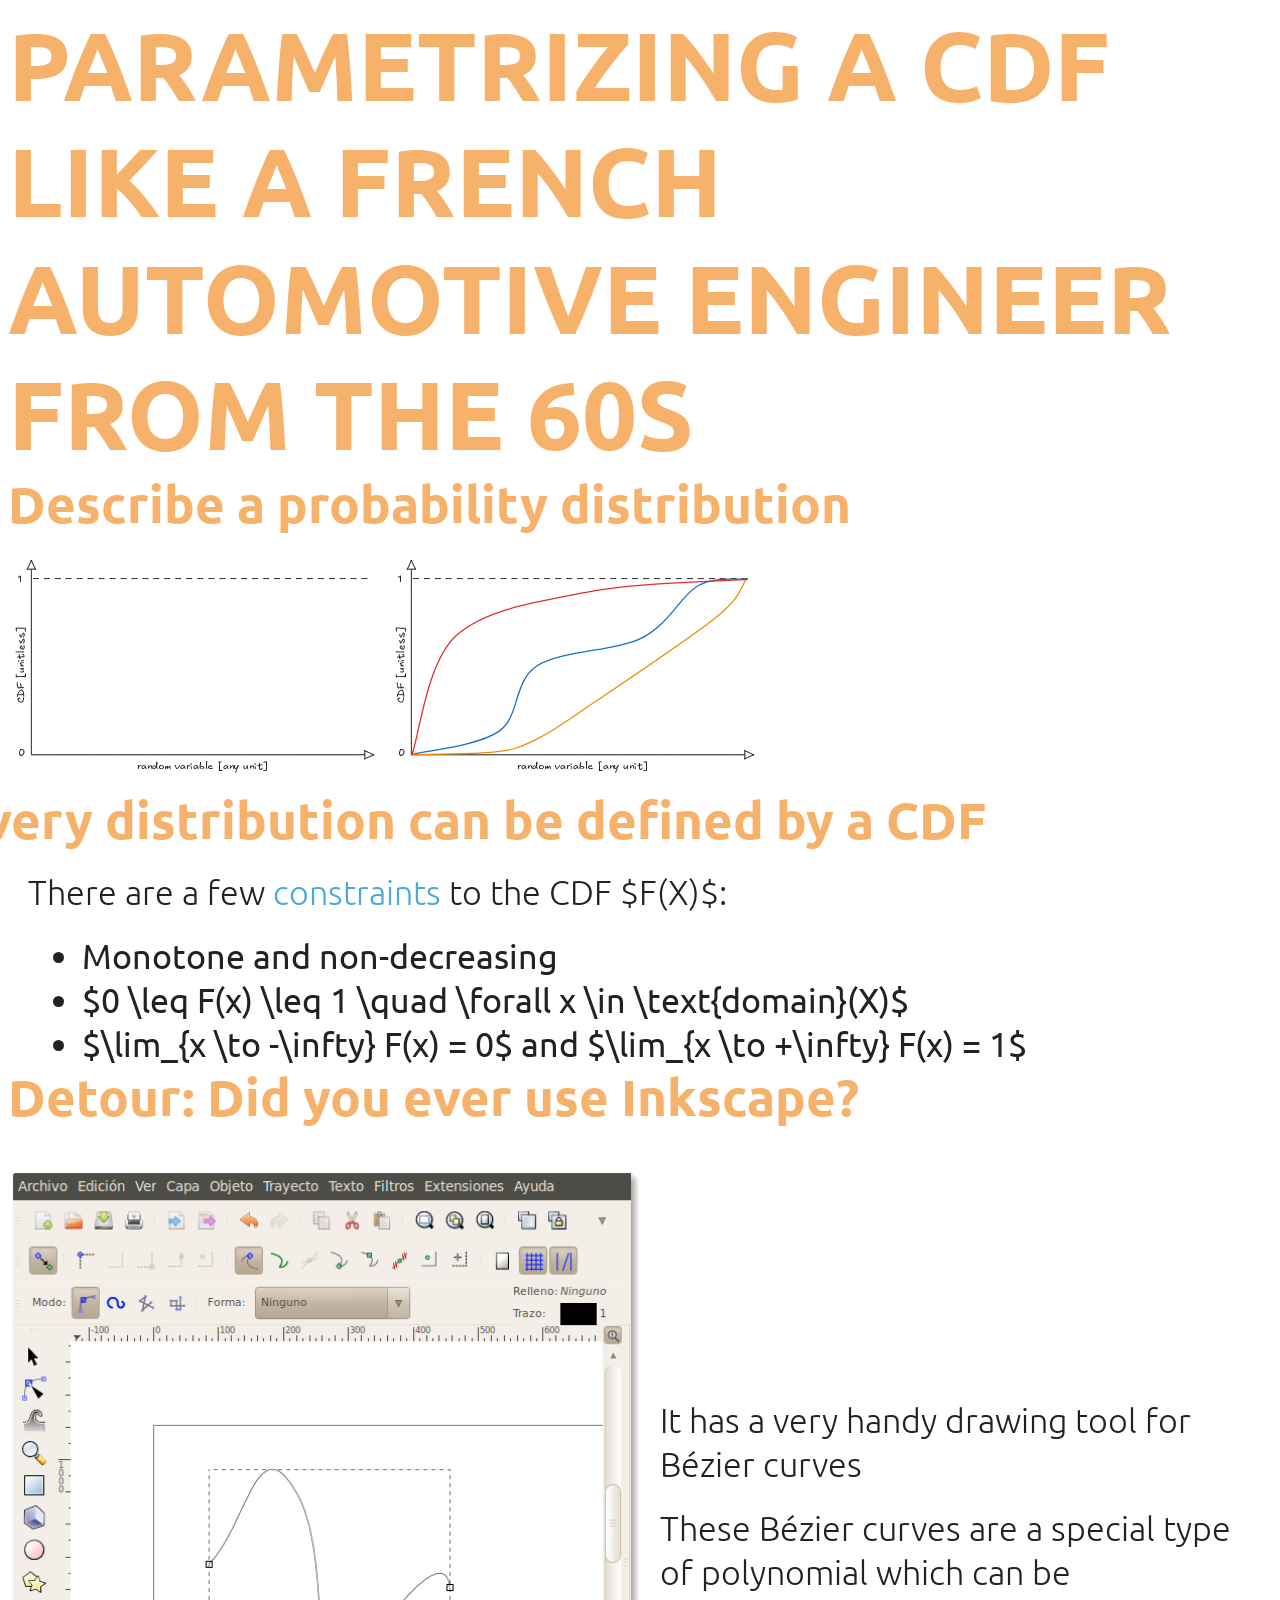
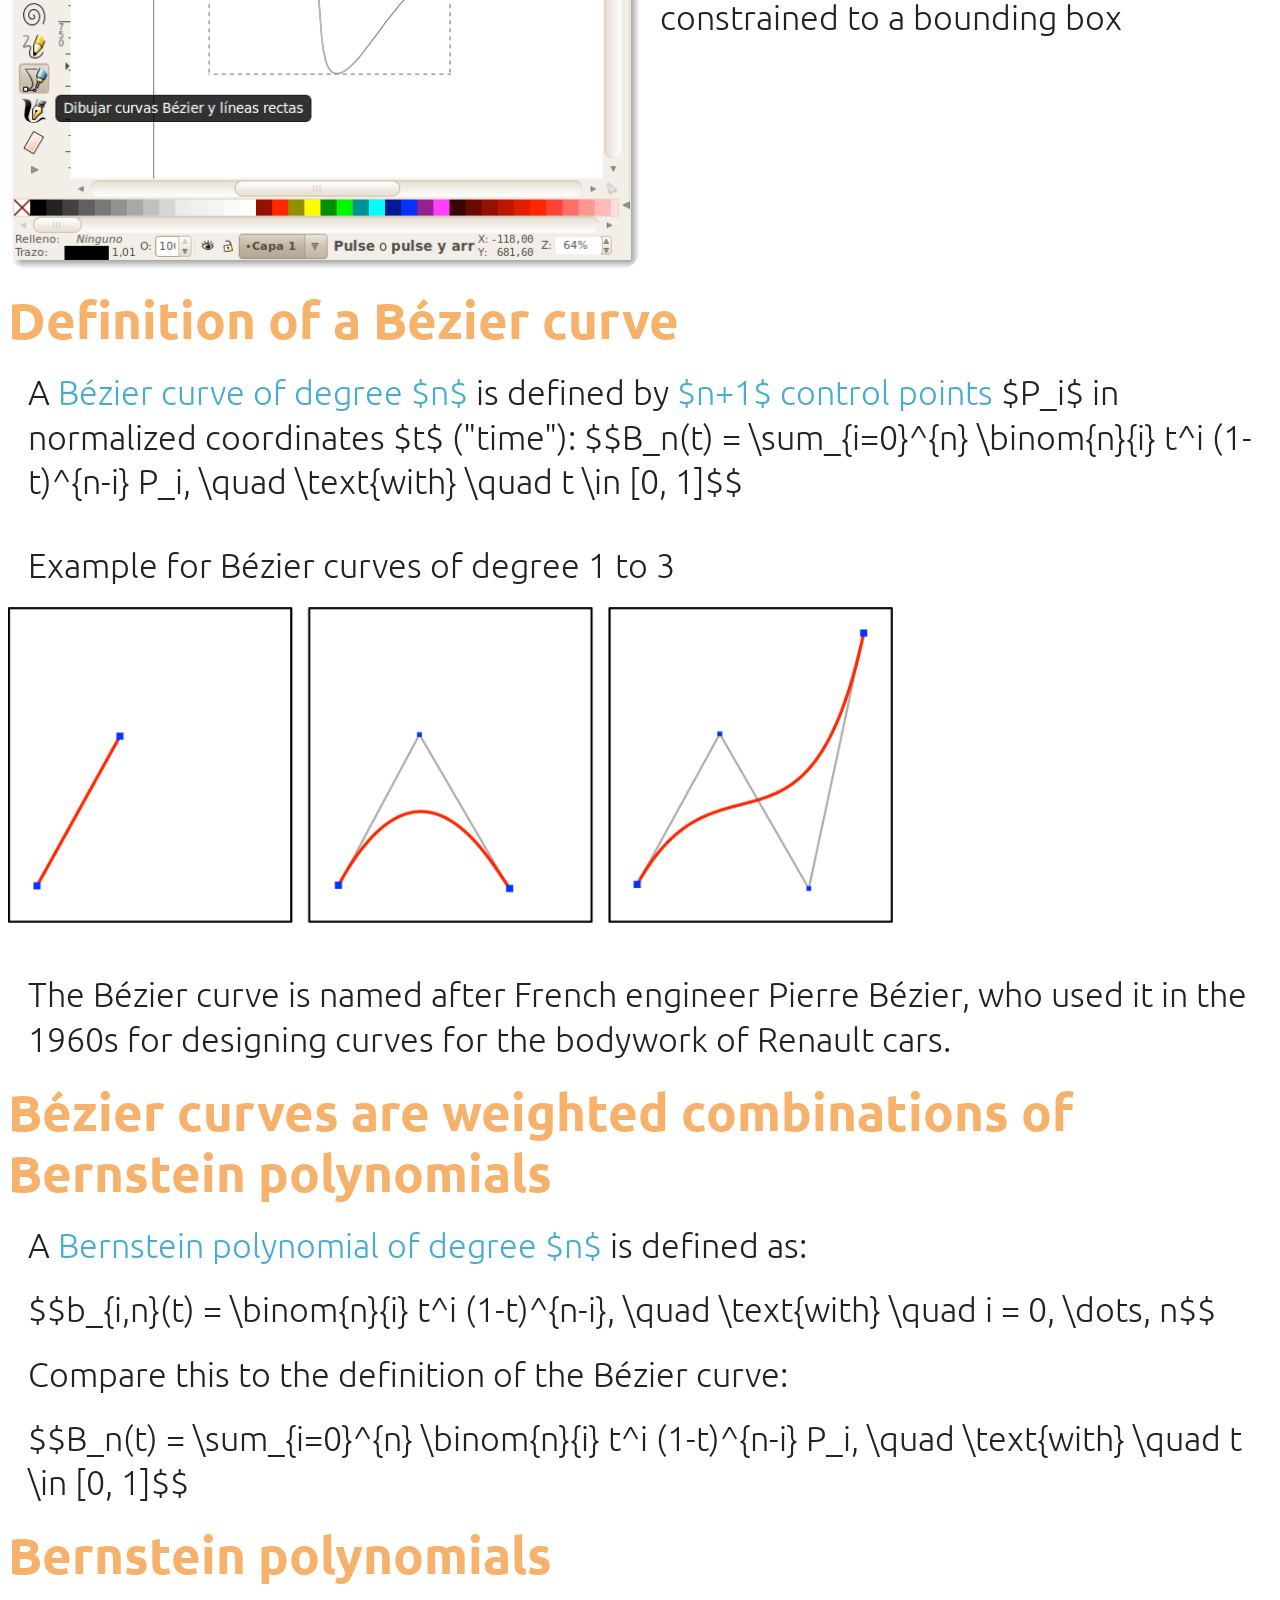
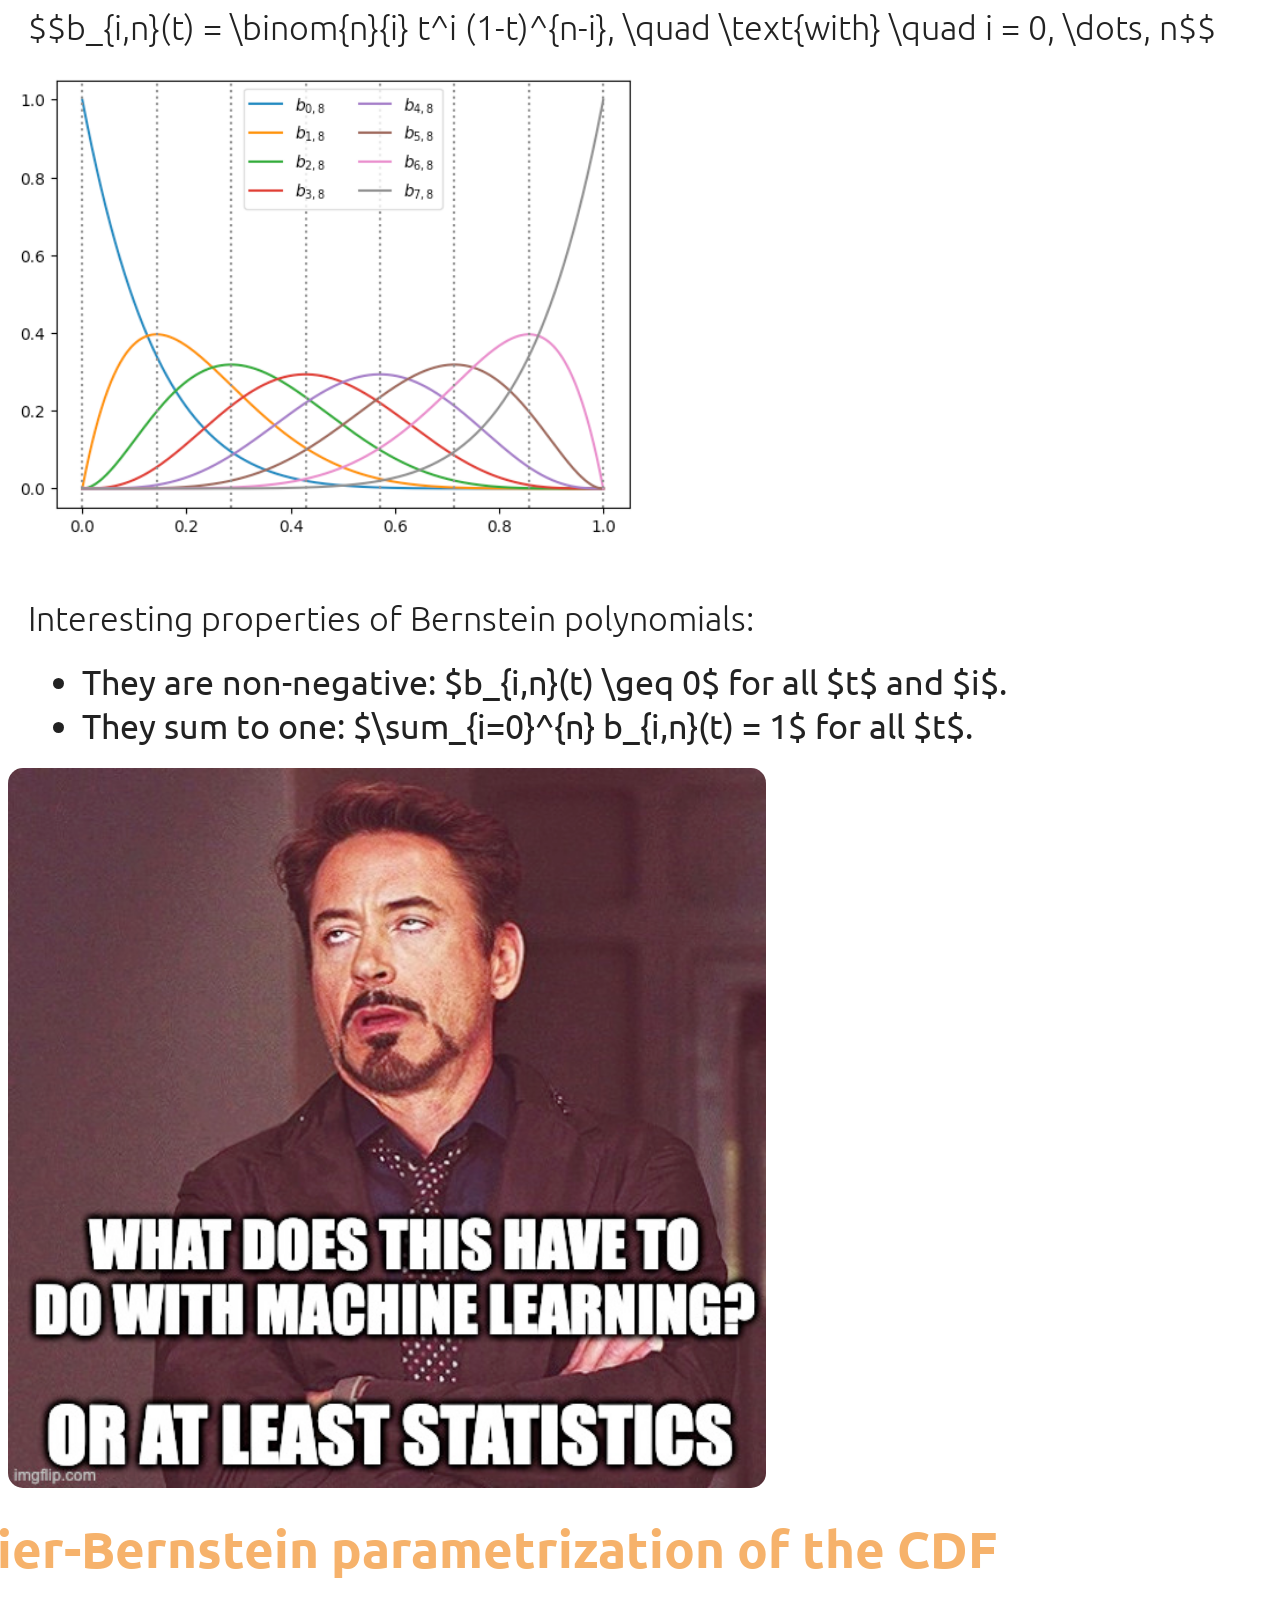
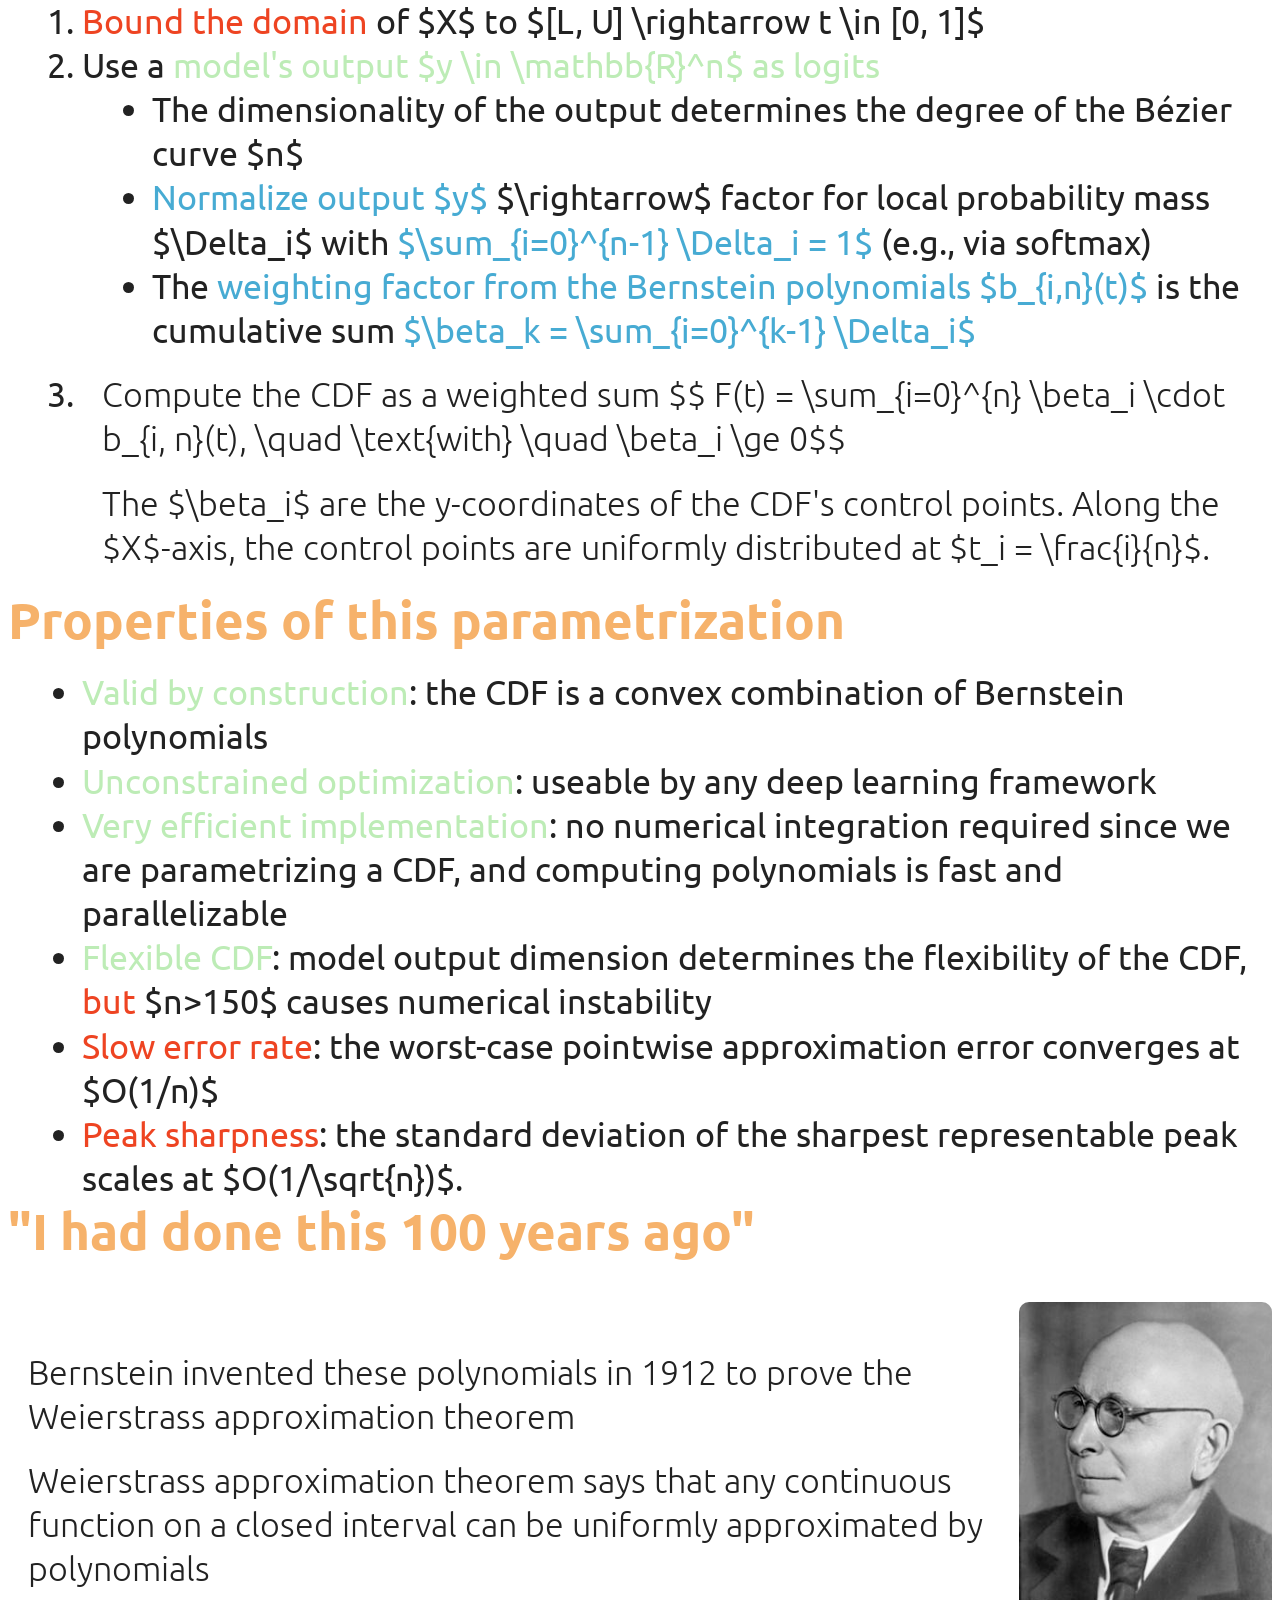
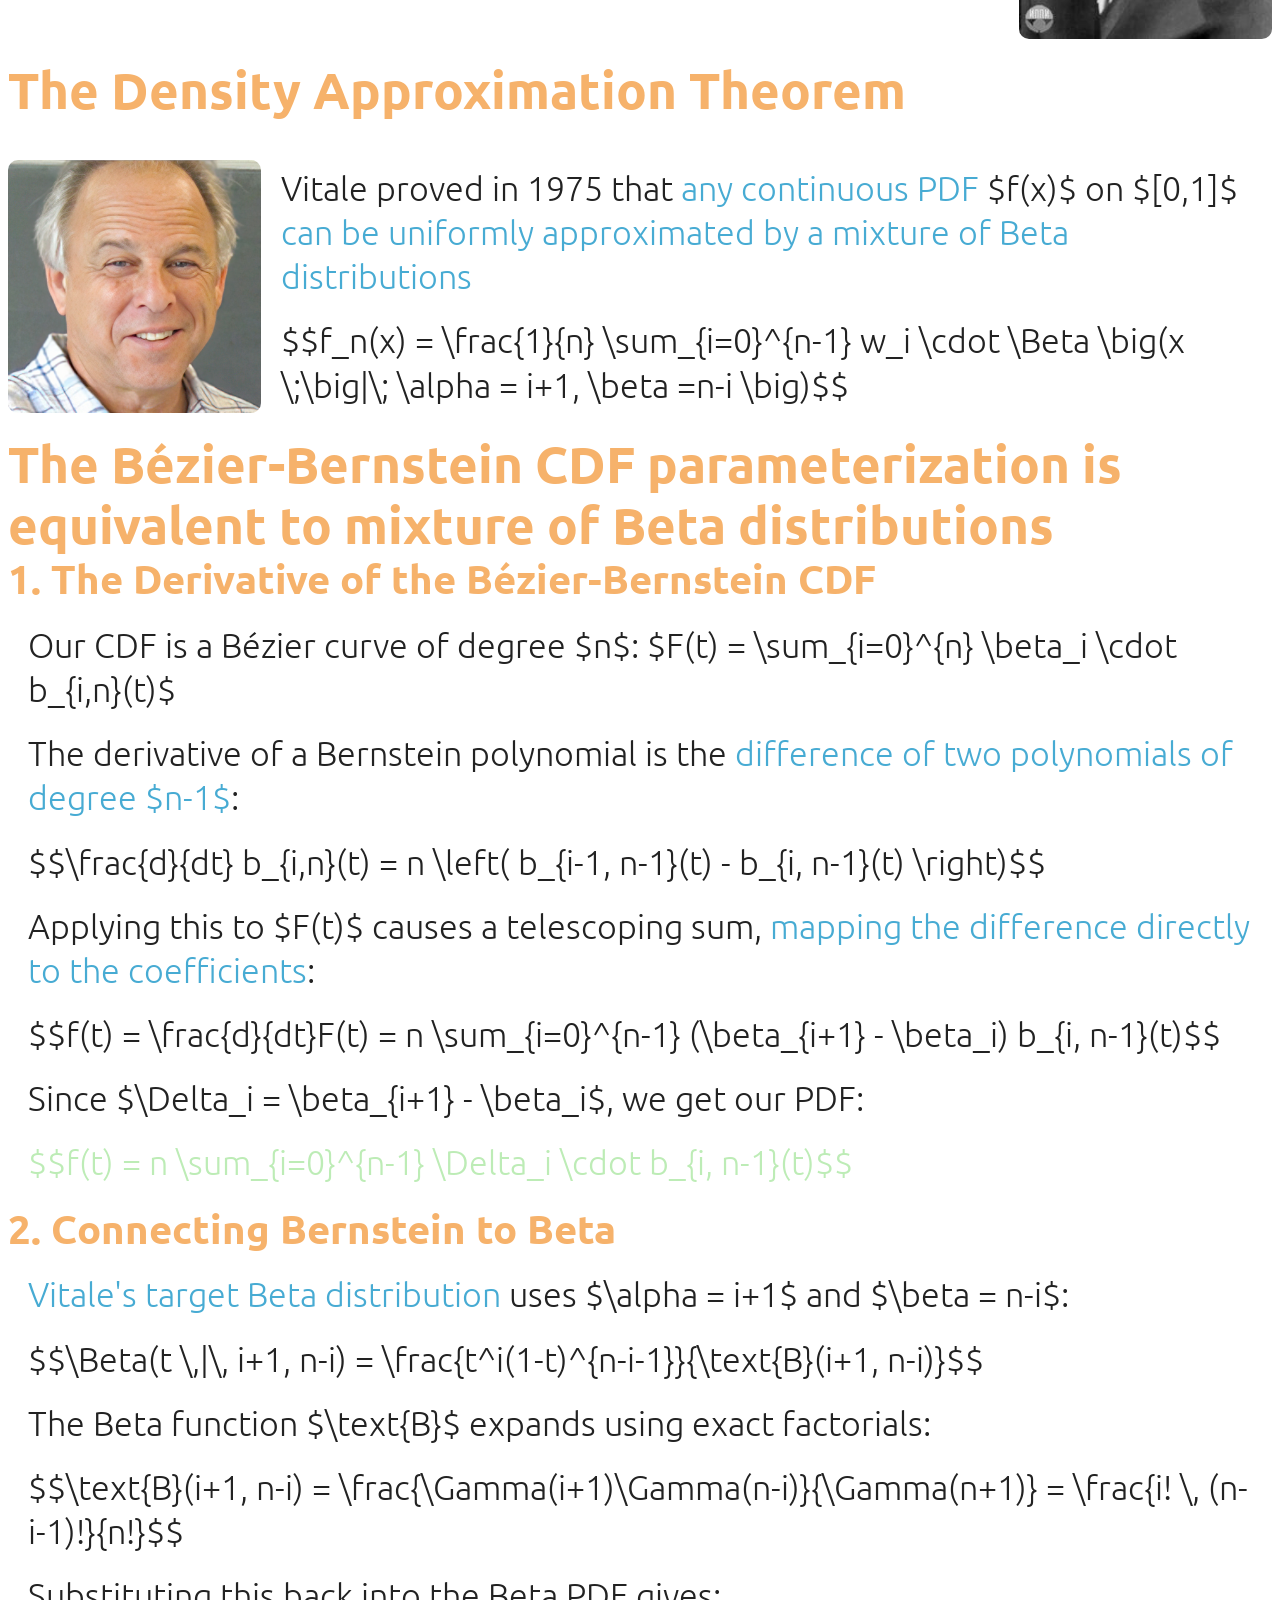
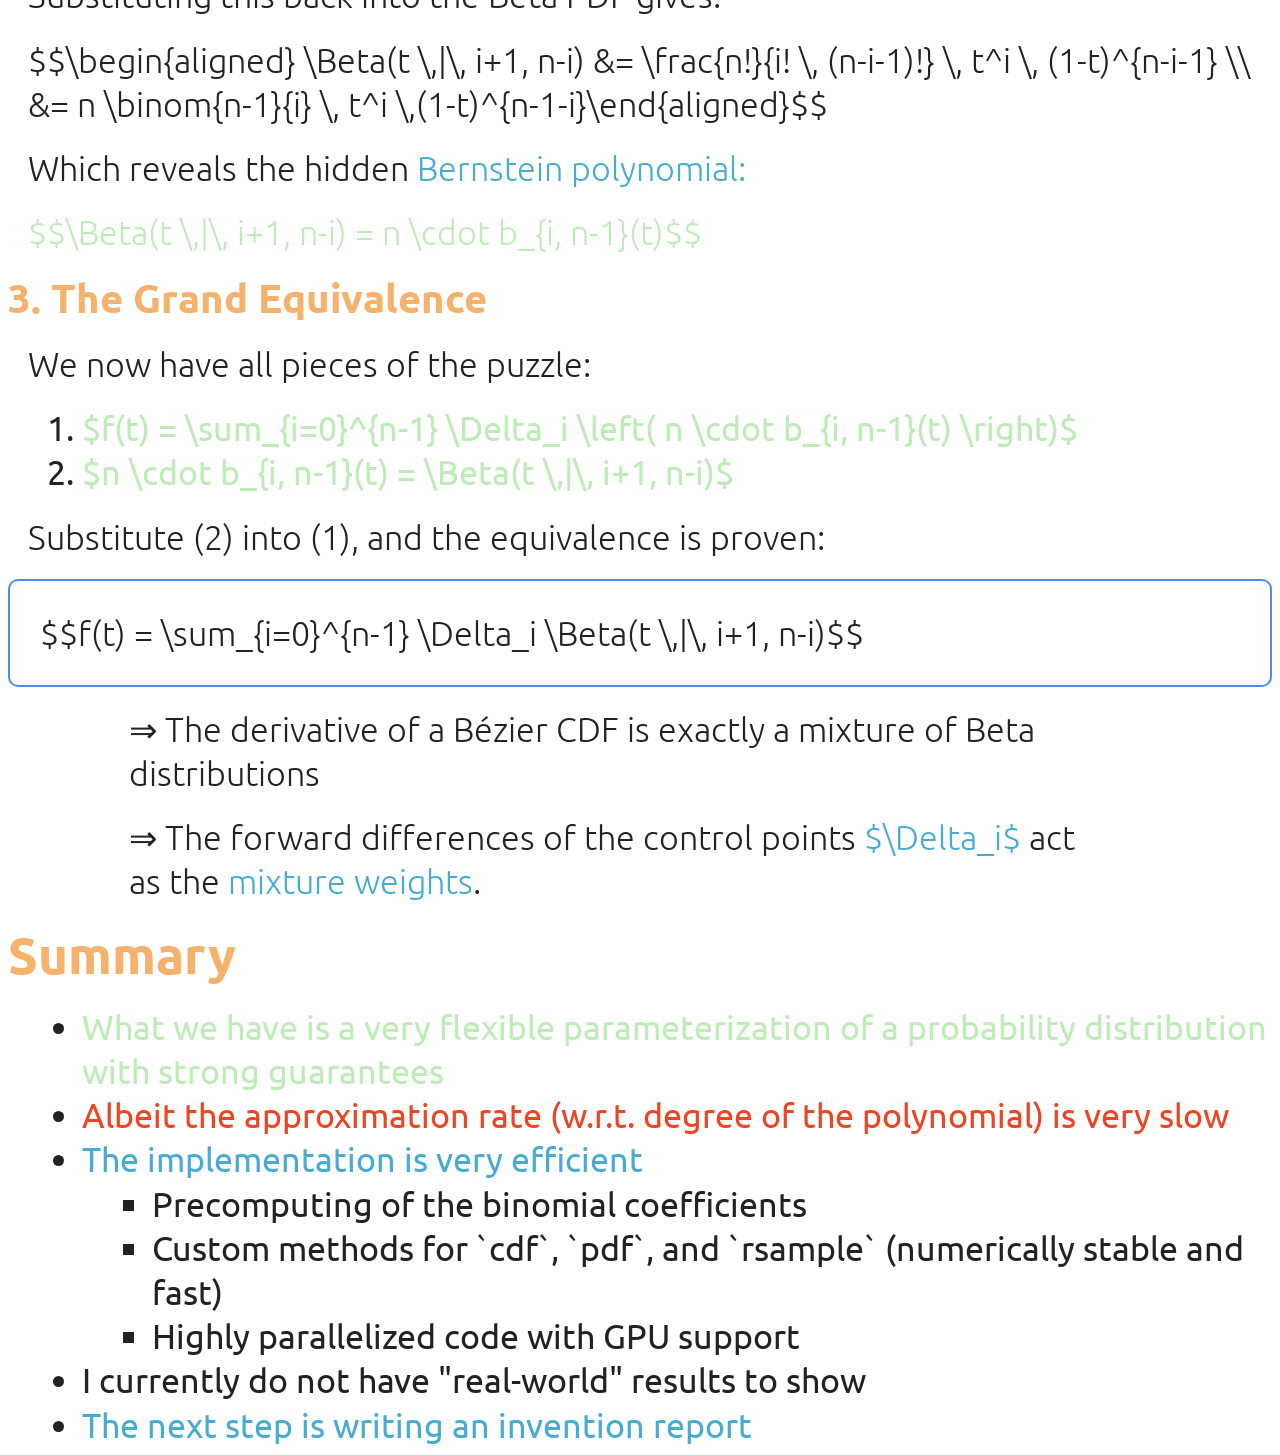
==== commit 9a651a48: "Feature complete" ====
--- a/index.html
+++ b/index.html
@@ -90,10 +90,10 @@
 					<div class="flex-container-row fragment">
 						<img src="content/images/inkscape.png" style="width: 50%; height: auto; border-radius: 20px" />
 						<div class="column2">
-							<p>It has a very handy drawing tool for Bézier curves.</p>
+							<p>It has a very handy drawing tool for Bézier curves</p>
 							<p>
 								These Bézier curves are a special type of polynomial which can be constrained to a
-								bounding box.
+								bounding box
 							</p>
 						</div>
 					</div>
@@ -125,7 +125,7 @@
 					<p>A <span class="highlight-blue">Bernstein polynomial of degree $n$</span> is defined as:</p>
 					<p>$$b_{i,n}(t) = \binom{n}{i} t^i (1-t)^{n-i}, \quad \text{with} \quad i = 0, \dots, n$$</p>
 					<div class="fragment">
-						<p>Compare this to the definitiion of the Bézier curve:</p>
+						<p>Compare this to the definition of the Bézier curve:</p>
 						<p>
 							$$B_n(t) = \sum_{i=0}^{n} \binom{n}{i} t^i (1-t)^{n-i} P_i, \quad \text{with} \quad t \in
 							[0, 1]$$
@@ -159,7 +159,7 @@
 				</section>
 
 				<section>
-					<h3 style="width: 114%; transform: translateX(-7%)">Bézier/Bernstein parametrization of the CDF</h3>
+					<h3 style="width: 114%; transform: translateX(-7%)">Bézier-Bernstein parametrization of the CDF</h3>
 					<ol>
 						<li>
 							<span class="highlight-red">Bound the domain</span> of $X$ to $[L, U] \rightarrow t \in [0,
@@ -192,8 +192,8 @@
 						<div class="fragment">
 							<li>
 								<p>
-									Compute the CDF as a weighted sum $$ B(t) = \sum_{i=0}^{n} \beta_i b_{i, n}(t),
-									\quad \text{with} \quad \beta_i \ge 0$$
+									Compute the CDF as a weighted sum $$ F(t) = \sum_{i=0}^{n} \beta_i \cdot b_{i,
+									n}(t), \quad \text{with} \quad \beta_i \ge 0$$
 								</p>
 								<p>
 									The $\beta_i$ are the y-coordinates of the CDF's control points. Along the $X$-axis,
@@ -205,16 +205,214 @@
 				</section>
 
 				<section>
-					<h3>Properties of this Parametrization</h3>
-          <ul>
-            <li> <span class="highlight-green">Valid by construction</span>: the CDF is a convex combination of Bernstein polynomials</li>
-            <li> <span class="highlight-green">Unconstrained optimization</span>: useable any deep learning framework</li>
-            <li> <span class="highlight-green">Efficient implementation</span>: no numerical integration required since we are parametrizing a CDF</li>
-            <li> <span class="highlight-green">Flexible CDF</span>: model output dimension determines the flexibility of the CDF, <span class="highlight-red">but</span> $n>150$ causes numerical instability</li>
-            <li><span class="highlight-red">Slow error rate</span>: the worst-case pointwise approximation error converges at $O(1/n)$</li>
-            <li> <span class="highlight-red">Peak sharpness</span>: the standard deviation of the sharpest representable peak scales at $O(1/\sqrt{n})$.</li>
-				</section>
-
+					<h3>Properties of this parametrization</h3>
+					<ul>
+						<li>
+							<span class="highlight-green">Valid by construction</span>: the CDF is a convex combination
+							of Bernstein polynomials
+						</li>
+						<li class="fragment">
+							<span class="highlight-green">Unconstrained optimization</span>: useable by any deep
+							learning framework
+						</li>
+						<li class="fragment">
+							<span class="highlight-green">Very efficient implementation</span>: no numerical integration
+							required since we are parametrizing a CDF, and computing polynomials is fast and
+							parallelizable
+						</li>
+						<li class="fragment">
+							<span class="highlight-green">Flexible CDF</span>: model output dimension determines the
+							flexibility of the CDF, <span class="highlight-red">but</span> $n>150$ causes numerical
+							instability
+						</li>
+						<li class="fragment">
+							<span class="highlight-red">Slow error rate</span>: the worst-case pointwise approximation
+							error converges at $O(1/n)$
+						</li>
+						<li class="fragment">
+							<span class="highlight-red">Peak sharpness</span>: the standard deviation of the sharpest
+							representable peak scales at $O(1/\sqrt{n})$.
+						</li>
+					</ul>
+				</section>
+
+				<! --------------------------------------------------------------------------------------------------------- -->
+
+				<section>
+					<h3>"I had done this 100 years ago"</h3>
+					<div class="flex-container-row">
+						<div>
+							<p>
+								Bernstein invented these polynomials in 1912 to prove the Weierstrass approximation
+								theorem
+							</p>
+							<p>
+								Weierstrass approximation theorem says that any continuous function on a closed interval
+								can be uniformly approximated by polynomials
+							</p>
+						</div>
+						<img
+							src="content/images/bernstein_portrait.png"
+							style="width: 20%; height: auto; border-radius: 10px"
+						/>
+					</div>
+				</section>
+
+				<section>
+					<h3>The Density Approximation Theorem</h3>
+					<div class="flex-container-row">
+						<img
+							src="content/images/vitale_portrait.png"
+							style="width: 20%; height: auto; border-radius: 10px; align-self: flex-start"
+						/>
+						<div>
+							<p>
+								Vitale proved in 1975 that
+								<span class="highlight-blue">any continuous PDF</span> $f(x)$ on $[0,1]$
+								<span class="highlight-blue"
+									>can be uniformly approximated by a mixture of Beta distributions</span
+								>
+							</p>
+							<p>
+								$$f_n(x) = \frac{1}{n} \sum_{i=0}^{n-1} w_i \cdot \Beta \big(x \;\big|\; \alpha = i+1,
+								\beta =n-i \big)$$
+							</p>
+						</div>
+					</div>
+				</section>
+
+				<! --------------------------------------------------------------------------------------------------------- -->
+
+				<section>
+					<h3>The Bézier-Bernstein CDF parameterization is equivalent to mixture of Beta distributions</h3>
+				</section>
+
+				<section>
+					<h4>1. The Derivative of the Bézier-Bernstein CDF</h4>
+					<p>Our CDF is a Bézier curve of degree $n$: $F(t) = \sum_{i=0}^{n} \beta_i \cdot b_{i,n}(t)$</p>
+					<div class="fragment">
+						<p>
+							The derivative of a Bernstein polynomial is the
+							<span class="highlight-blue">difference of two polynomials of degree $n-1$</span>:
+						</p>
+						<p>$$\frac{d}{dt} b_{i,n}(t) = n \left( b_{i-1, n-1}(t) - b_{i, n-1}(t) \right)$$</p>
+					</div>
+					<div class="fragment">
+						<p>
+							Applying this to $F(t)$ causes a telescoping sum,
+							<span class="highlight-blue">mapping the difference directly to the coefficients</span>:
+						</p>
+						<p>$$f(t) = \frac{d}{dt}F(t) = n \sum_{i=0}^{n-1} (\beta_{i+1} - \beta_i) b_{i, n-1}(t)$$</p>
+					</div>
+					<div class="fragment">
+						<p>Since $\Delta_i = \beta_{i+1} - \beta_i$, we get our PDF:</p>
+						<p>
+							<span class="highlight-green"
+								>$$f(t) = n \sum_{i=0}^{n-1} \Delta_i \cdot b_{i, n-1}(t)$$</span
+							>
+						</p>
+					</div>
+				</section>
+
+				<section>
+					<h4>2. Connecting Bernstein to Beta</h4>
+					<p>
+						<span class="highlight-blue">Vitale's target Beta distribution</span> uses $\alpha = i+1$ and
+						$\beta = n-i$:
+					</p>
+					<p>$$\Beta(t \,|\, i+1, n-i) = \frac{t^i(1-t)^{n-i-1}}{\text{B}(i+1, n-i)}$$</p>
+					<div class="fragment">
+						<p>The Beta function $\text{B}$ expands using exact factorials:</p>
+						<p>
+							$$\text{B}(i+1, n-i) = \frac{\Gamma(i+1)\Gamma(n-i)}{\Gamma(n+1)} = \frac{i! \,
+							(n-i-1)!}{n!}$$
+						</p>
+					</div>
+					<div class="fragment">
+						<p>Substituting this back into the Beta PDF gives:</p>
+						<p>
+							$$\begin{aligned} \Beta(t \,|\, i+1, n-i) &= \frac{n!}{i! \, (n-i-1)!} \, t^i \,
+							(1-t)^{n-i-1} \\ &= n \binom{n-1}{i} \, t^i \,(1-t)^{n-1-i}\end{aligned}$$
+						</p>
+					</div>
+					<div class="fragment">
+						<p>Which reveals the hidden <span class="highlight-blue">Bernstein polynomial:</span></p>
+						<p>
+							<span class="highlight-green">$$\Beta(t \,|\, i+1, n-i) = n \cdot b_{i, n-1}(t)$$</span>
+						</p>
+					</div>
+				</section>
+
+				<section>
+					<h4>3. The Grand Equivalence</h4>
+					<p>We now have all pieces of the puzzle:</p>
+					<ol>
+						<li>
+							<span class="highlight-green"
+								>$f(t) = \sum_{i=0}^{n-1} \Delta_i \left( n \cdot b_{i, n-1}(t) \right)$</span
+							>
+						</li>
+						<li>
+							<span class="highlight-green">$n \cdot b_{i, n-1}(t) = \Beta(t \,|\, i+1, n-i)$</span>
+						</li>
+					</ol>
+					<div class="fragment">
+						<p>Substitute (2) into (1), and the equivalence is proven:</p>
+						<div
+							style="
+								border: 2px solid #4a90e2;
+								padding: 10px;
+								border-radius: 10px;
+								margin-top: 10px;
+								margin-bottom: 10px;
+							"
+						>
+							<p>$$f(t) = \sum_{i=0}^{n-1} \Delta_i \Beta(t \,|\, i+1, n-i)$$</p>
+						</div>
+					</div>
+					<div class="fragment" style="width: 80%; transform: translateX(10%)">
+						<p>&rArr; The derivative of a Bézier CDF is exactly a mixture of Beta distributions</p>
+						<p>
+							&rArr; The forward differences of the control points
+							<span class="highlight-blue">$\Delta_i$</span> act as the
+							<span class="highlight-blue">mixture weights</span>.
+						</p>
+					</div>
+				</section>
+
+				<! --------------------------------------------------------------------------------------------------------- -->
+
+				<section>
+					<h3>Summary</h3>
+
+					<ul>
+						<li class="fragment">
+							<span class="highlight-green"
+								>What we have is a very flexible parameterization of a probability distribution with
+								strong guarantees</span
+							>
+						</li>
+						<li class="fragment">
+							<span class="highlight-red"
+								>Albeit the approximation rate (w.r.t. degree of the polynomial) is very slow</span
+							>
+						</li>
+						<li class="fragment">
+							<span class="highlight-blue">The implementation is very efficient</span>
+						</li>
+						<ul>
+							<li class="fragment">Precomputing of the binomial coefficients</li>
+							<li class="fragment">
+								Custom methods for `cdf`, `pdf`, and `rsample` (numerically stable and fast)
+							</li>
+							<li class="fragment">Highly parallelized code with GPU support</li>
+						</ul>
+						<li class="fragment">I currently do not have "real-world" results to show</li>
+						<li class="fragment">
+							<span class="highlight-blue">The next step is writing an invention report</span>
+						</li>
+					</ul>
+				</section>
 				<!-- ======================================================================================================= -->
 			</div>
 			<!-- slides -->
@@ -280,6 +478,7 @@
 							CRPS: "\\operatorname{CRPS}",
 							SCRPS: "\\operatorname{SCRPS}",
 							QL: "\\operatorname{QL}",
+							Beta: "\\operatorname{Beta}",
 						},
 					},
 					"HTML-CSS": {
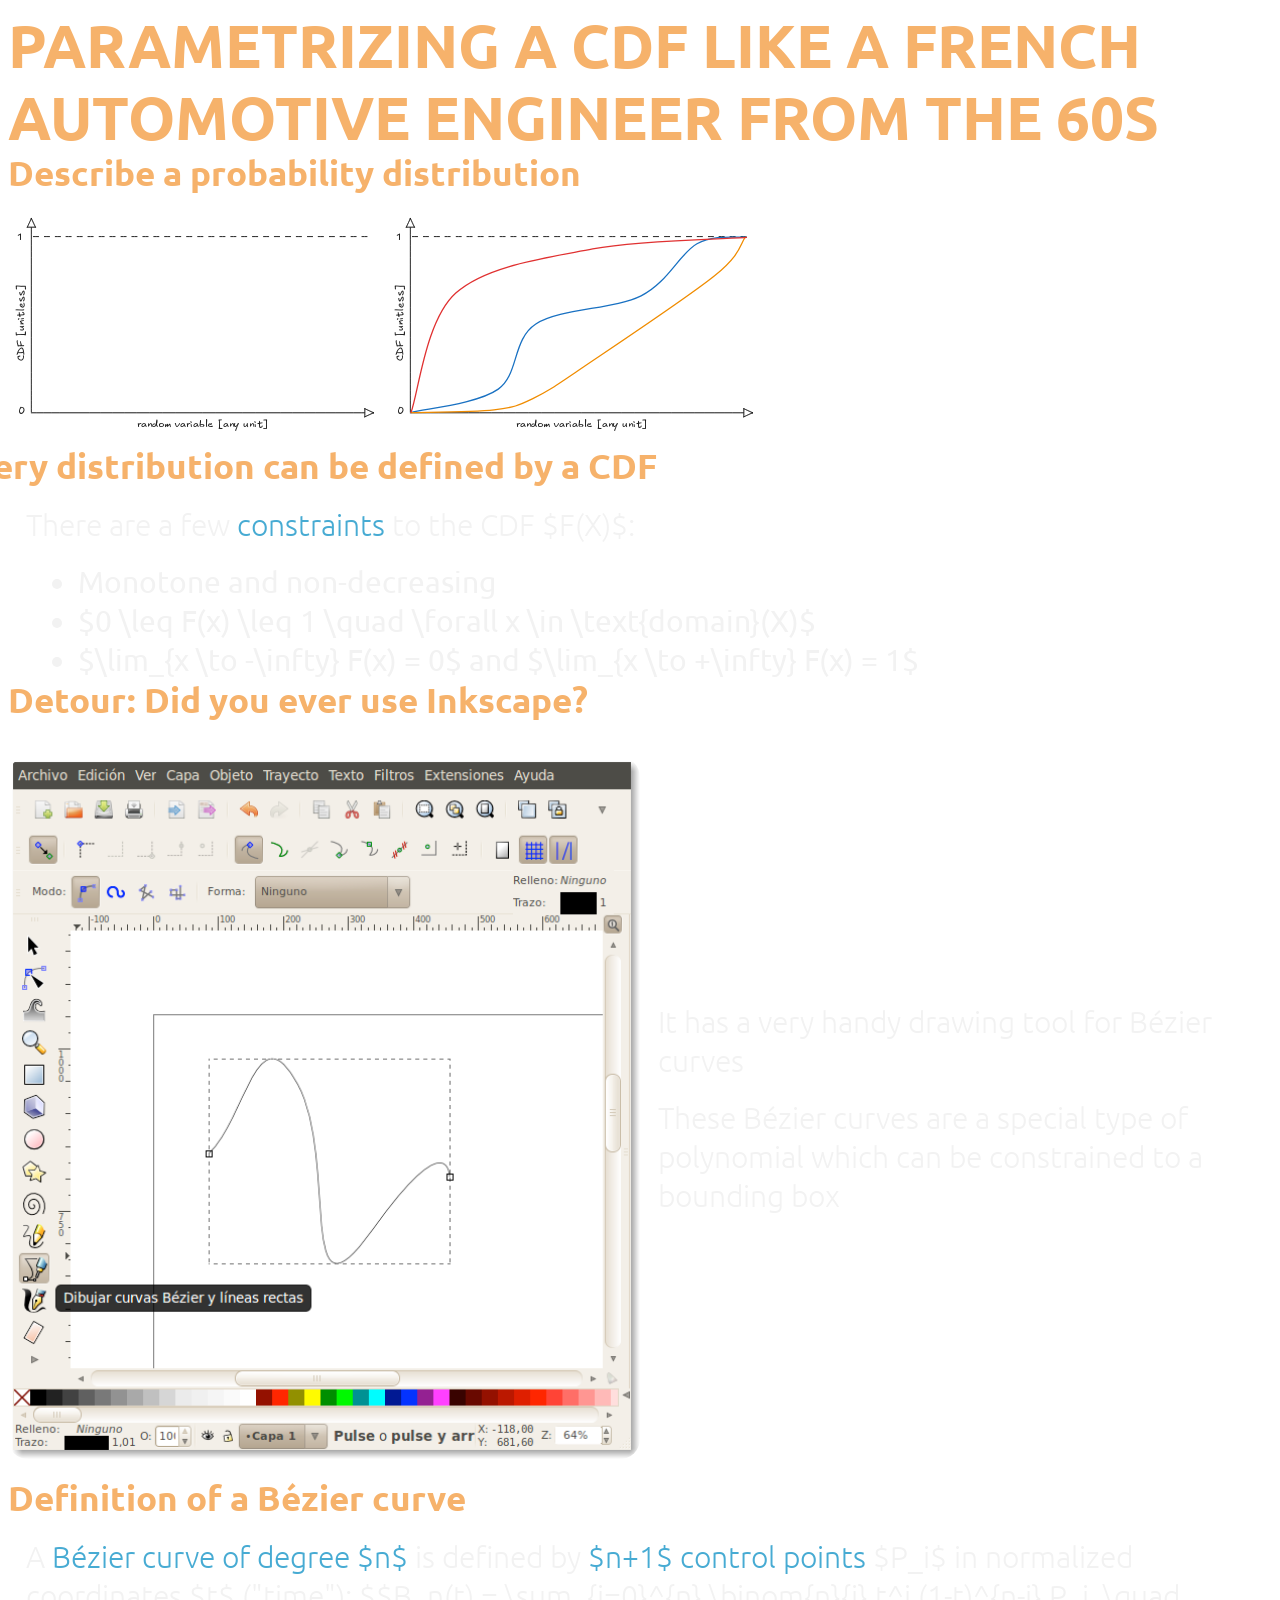
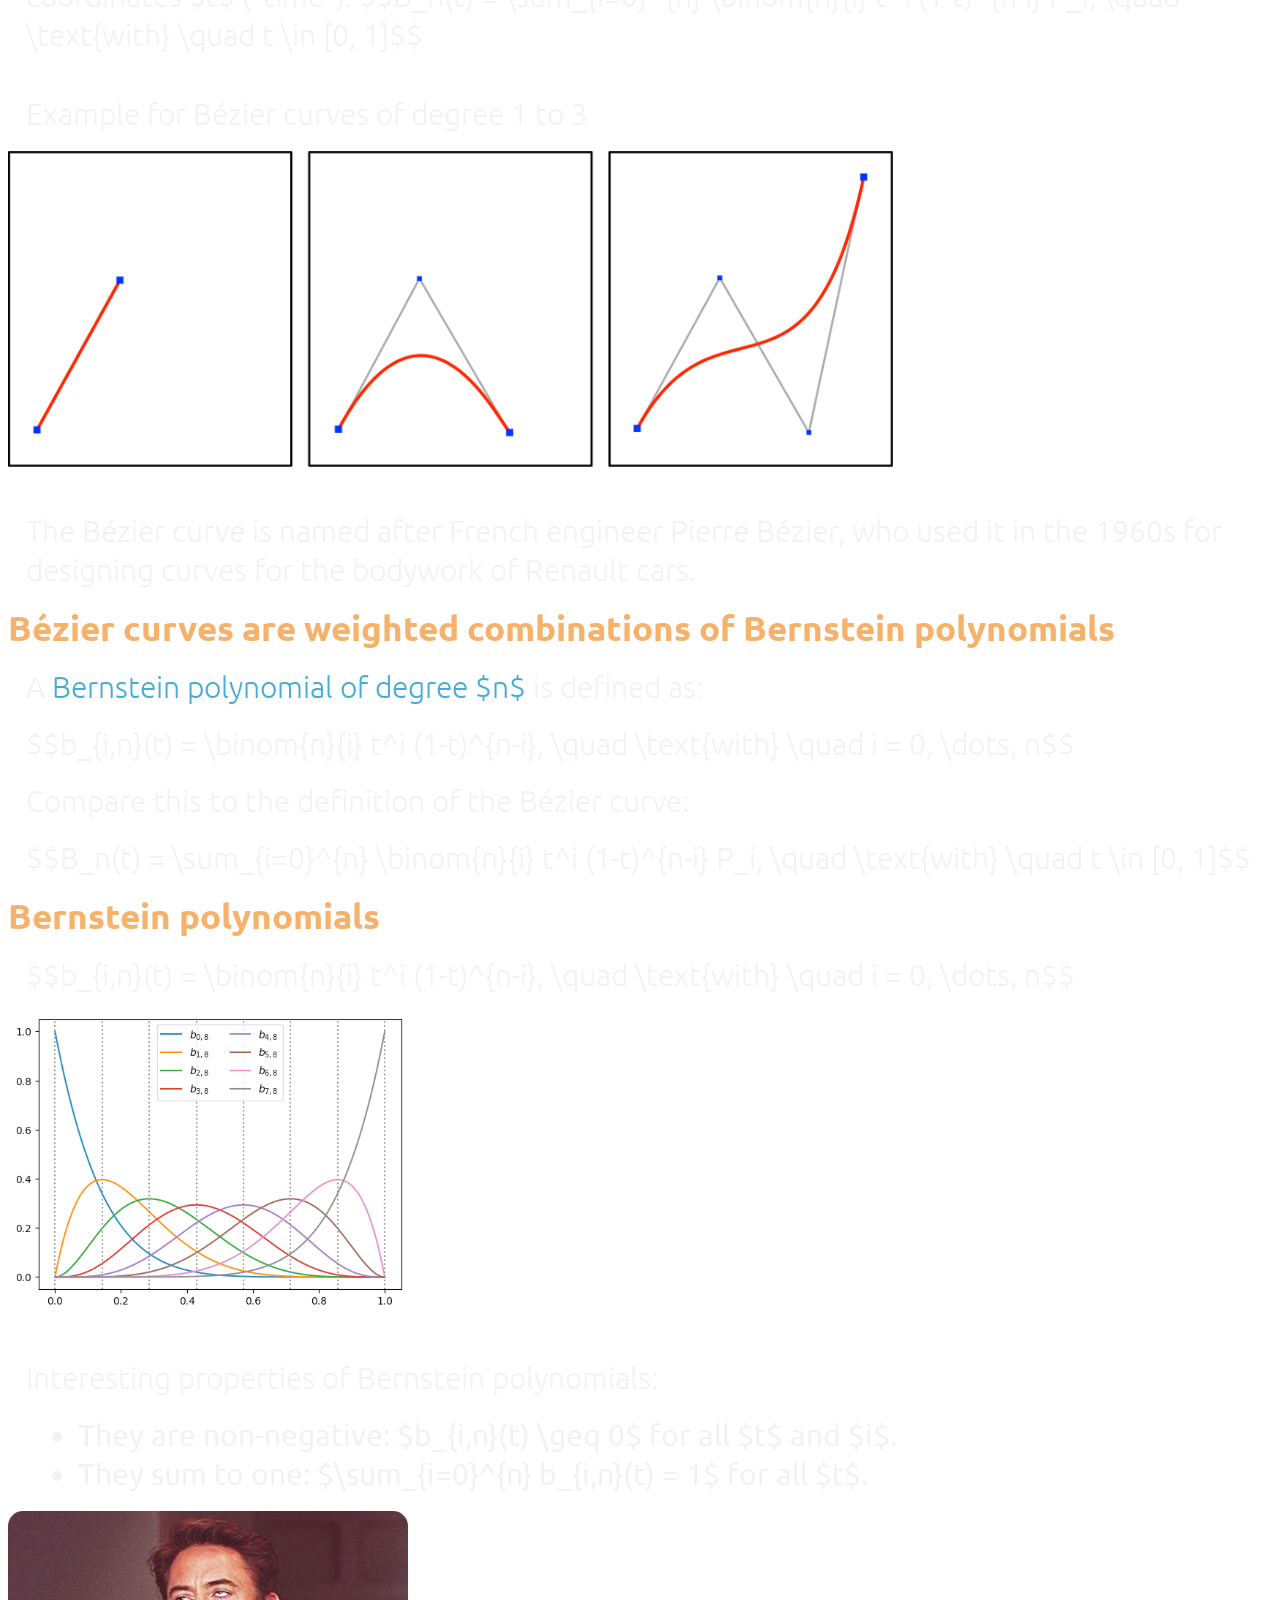
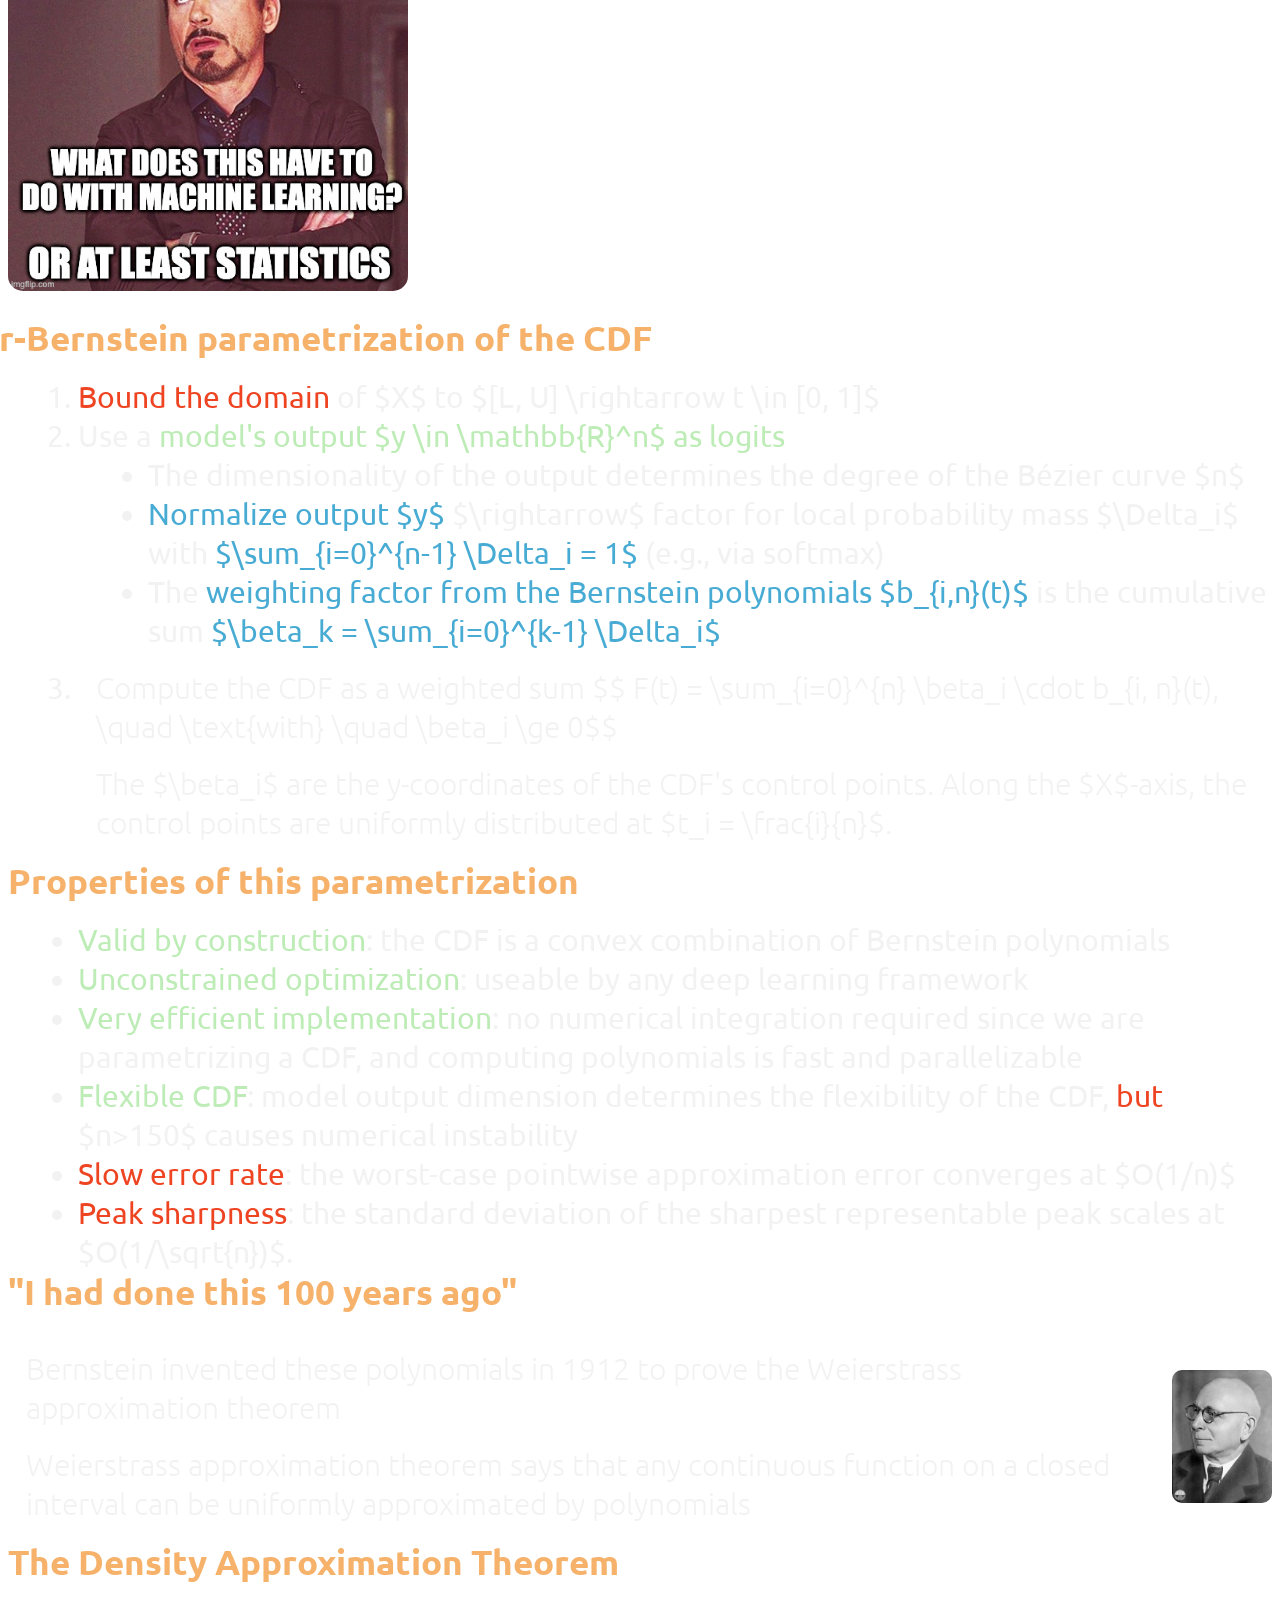
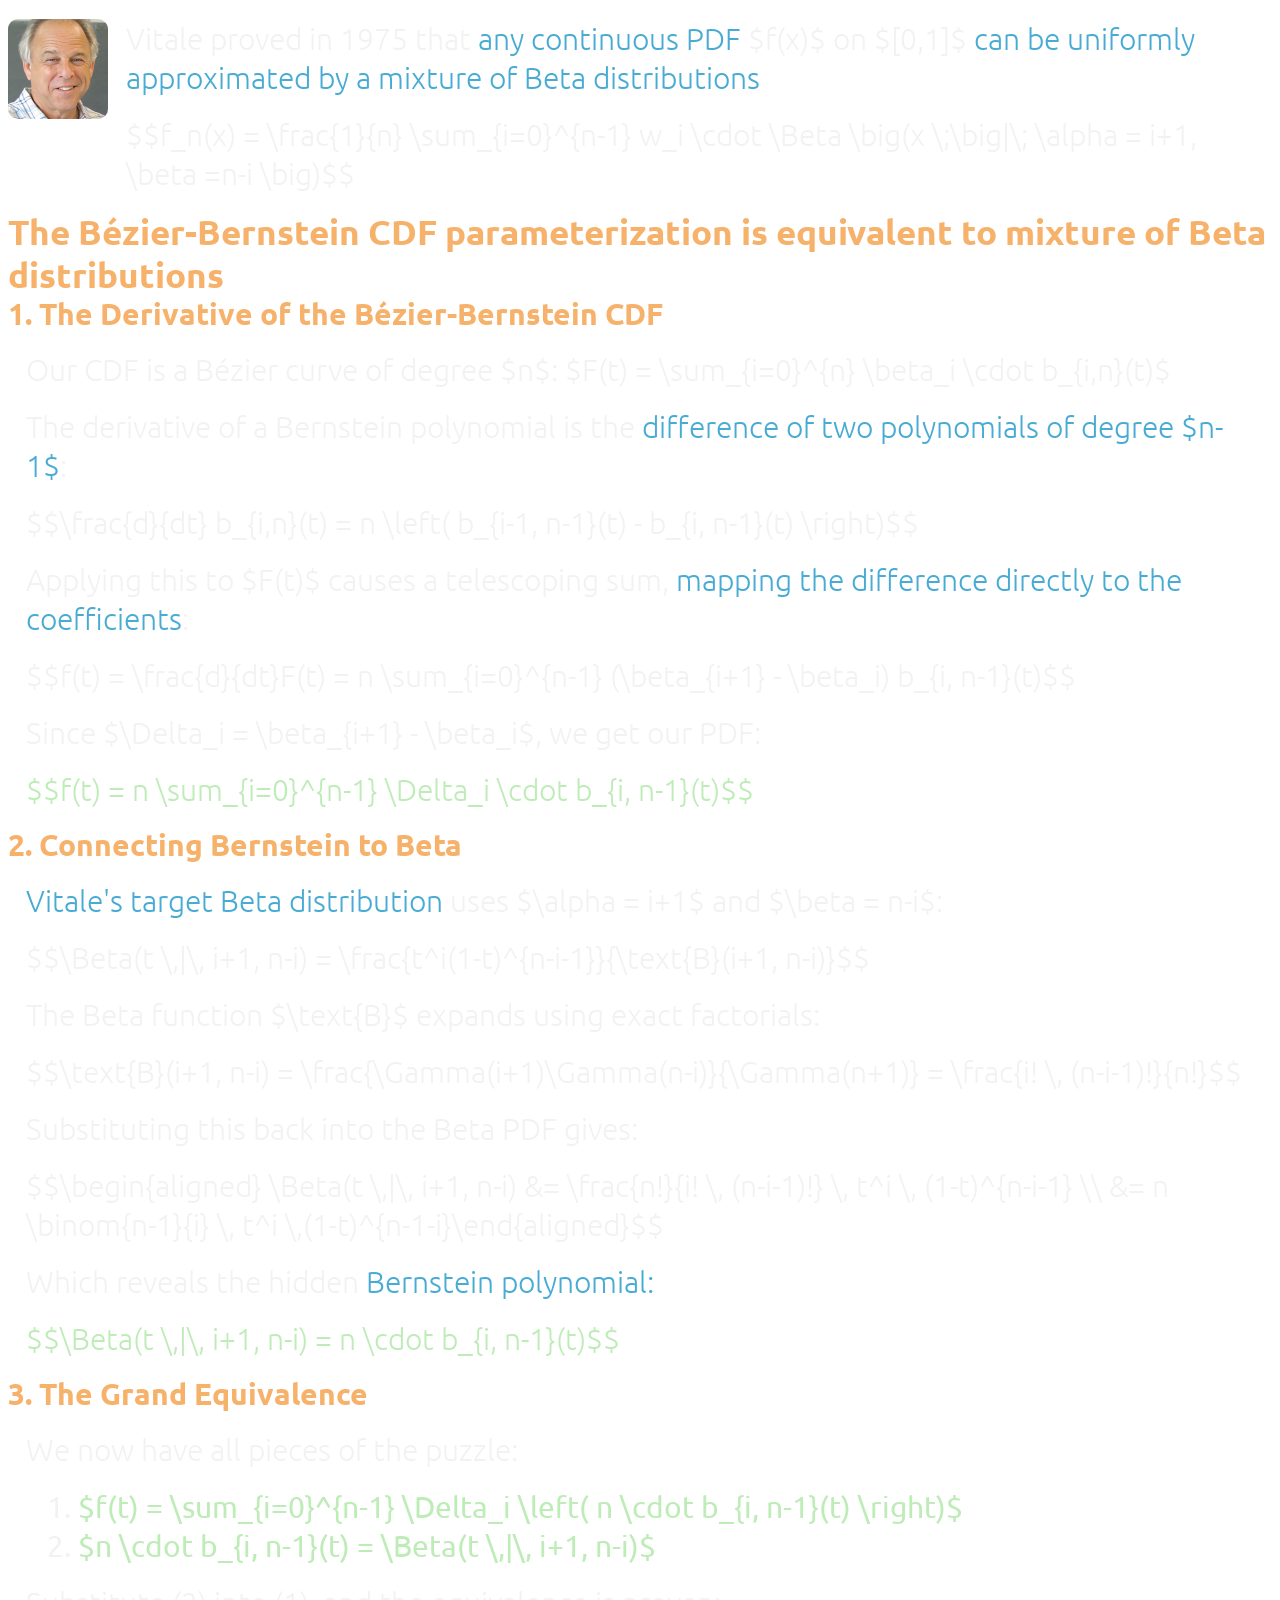
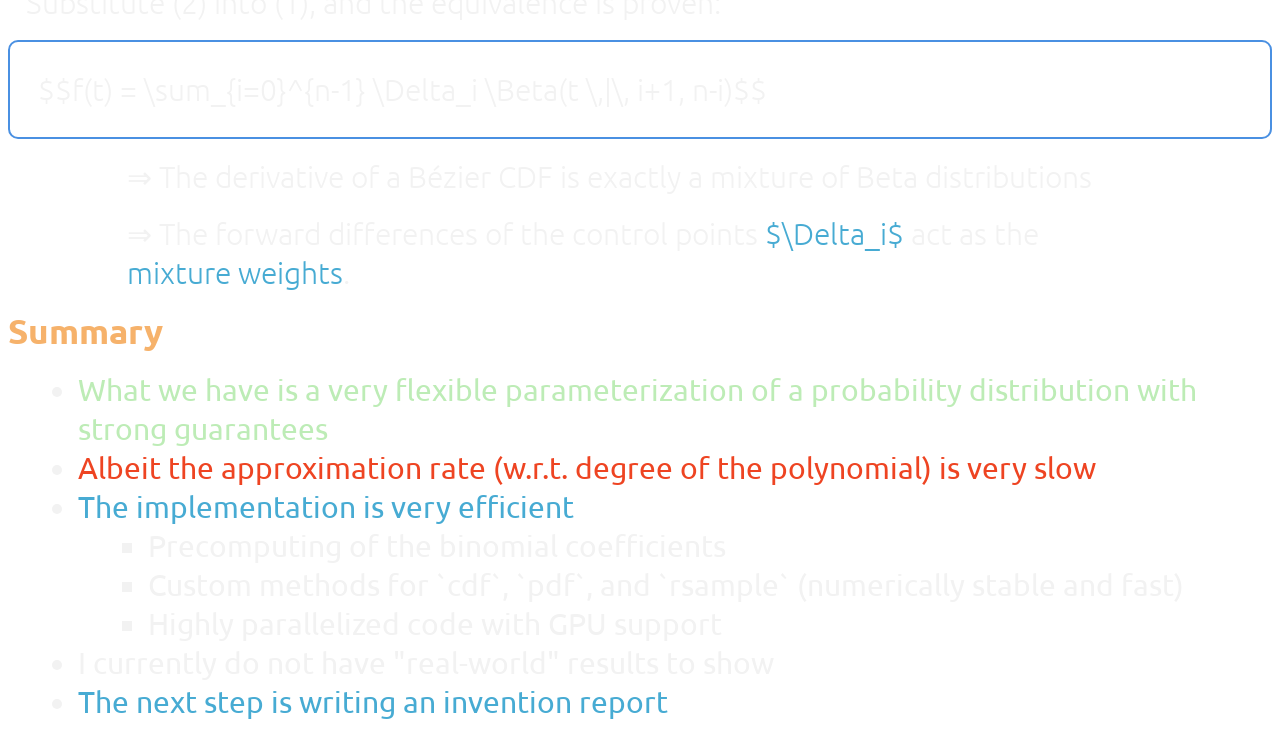
==== commit a3aa7c30: "Downscaling the sizes" ====
--- a/index.html
+++ b/index.html
@@ -138,7 +138,7 @@
 					<p>$$b_{i,n}(t) = \binom{n}{i} t^i (1-t)^{n-i}, \quad \text{with} \quad i = 0, \dots, n$$</p>
 					<img
 						src="content/images/bernstein_poly_8.png"
-						style="width: 50%; height: auto; margin-top: 0px; border-radius: 15px"
+						style="width: 400px; height: auto; margin-top: 0px; border-radius: 15px"
 						;
 					/>
 
@@ -154,7 +154,7 @@
 				<section>
 					<img
 						src="content/images/meme_get_to_the_point.png"
-						style="width: 60%; height: auto; border-radius: 15px"
+						style="width: 400px; height: auto; border-radius: 15px"
 					/>
 				</section>
 
@@ -253,7 +253,7 @@
 						</div>
 						<img
 							src="content/images/bernstein_portrait.png"
-							style="width: 20%; height: auto; border-radius: 10px"
+							style="width: 100px; height: auto; border-radius: 10px"
 						/>
 					</div>
 				</section>
@@ -263,7 +263,7 @@
 					<div class="flex-container-row">
 						<img
 							src="content/images/vitale_portrait.png"
-							style="width: 20%; height: auto; border-radius: 10px; align-self: flex-start"
+							style="width: 100px; height: auto; border-radius: 10px; align-self: flex-start"
 						/>
 						<div>
 							<p>
--- a/themes/famura.css
+++ b/themes/famura.css
@@ -13,9 +13,9 @@
  *********************************************/
 :root {
   --font: Ubuntu, sans-serif;
-  --font-size: 34px; /* 34px without commenting in width: "100%" in index.html */
-  --block-margin: 20px;
-  --heading-margin: 0 0 20px 0;
+  --font-size: 30px; /* 34px without commenting in width: "100%" in index.html */
+  --block-margin: 18px;
+  --heading-margin: 0 0 18px 0;
   --heading-font: Ubuntu, sans-serif;
   --title-text-transform: uppercase;
   --heading-line-height: 1.2;
@@ -25,12 +25,12 @@
   --heading-font-weight: normal;
   --heading1-text-shadow: none;
   /* --heading1-text-shadow: 0 1px 0 #ccc, 0 2px 0 #c9c9c9, 0 3px 0 #bbb, 0 4px 0 #b9b9b9, 0 5px 0 #aaa, 0 6px 1px rgba(0, 0, 0, 0.1), 0 0 5px rgba(0, 0, 0, 0.1), 0 1px 3px rgba(0, 0, 0, 0.3), 0 3px 5px rgba(0, 0, 0, 0.2), 0 5px 10px rgba(0, 0, 0, 0.25), 0 20px 20px rgba(0, 0, 0, 0.15); */
-  --heading1-size: 2.85em;
-  --heading2-size: 2em;
-  --heading3-size: 1.5em;
-  --heading4-size: 1.17em;
-  --heading5-size: 1em;
-  --heading6-size: 0.83em;
+  --heading1-size: 2em;
+  --heading2-size: 1.5em;
+  --heading3-size: 1.17em;
+  --heading4-size: 1em;
+  --heading5-size: 0.83em;
+  --heading6-size: 0.67em;
   --code-font: monospace;
   --dark-background-color: #222;
   --dark-text-color: #f2f2f2;
@@ -70,18 +70,18 @@
 }
 
 .reveal-viewport {
-  background: var(--bright-background-color);
-  /* background: var(--dark-background-color); */
-  background: var(--bright-background-color);
-  /* background-color: var(--dark-background-color); */
+  /* background: var(--bright-background-color); */
+  background: var(--dark-background-color);
+  /* background: var(--bright-background-color); */
+  background-color: var(--dark-background-color);
 }
 
 .reveal {
   font-family: var(--font);
   font-size: var(--font-size);
   font-weight: normal;
-  color: var(--bright-text-color);
-  /* color: var(--dark-text-color); */
+  /* color: var(--bright-text-color); */
+  color: var(--dark-text-color);
 }
 
 .reveal ::selection,
@@ -182,6 +182,11 @@
   line-height: 1.3;
 }
 
+/* Override MathJax 2 display math margin (default is 1em = 34px, should be --block-margin) */
+.reveal .MathJax_Display {
+  margin: var(--block-margin) 0 !important;
+}
+
 /* Ensure certain elements are never larger than the slide itself */
 .reveal img,
 .reveal video,
@@ -338,10 +343,16 @@
   border-spacing: 0;
 }
 
+.reveal table.compact-table td,
+.reveal table.compact-table th {
+  padding-top: 0.05em;
+  padding-bottom: 0.05em;
+}
+
 .reveal .numeric td {
-    padding-top: 1px;
-    padding-bottom: 1px;
-  }
+  padding-top: 1px;
+  padding-bottom: 1px;
+}
 
 .reveal table th {
   font-weight: bold;
@@ -402,7 +413,7 @@
 
 .reveal a:hover .r-frame {
   border-color: var(--link-color);
-  box-shadow: 0 0 20px rgba(0, 0, 0, 0.55);
+  box-shadow: 0 0 18px rgba(0, 0, 0, 0.55);
 }
 
 /*********************************************
@@ -475,7 +486,7 @@
 .reveal .slide-number {
   font-size: 3.5vh;
   right: 12px;
-  bottom: 0px;
+  bottom: 12px;
   color: var(--link-color);
   background: rgba(0, 0, 0, 0); /* transparent */
 }
@@ -536,6 +547,7 @@
   opacity: 1;
   visibility: inherit;
 }
+.reveal .slides .highlight-grey, /* independent of fraction*/
 .reveal .slides section .fragment.highlight-grey.visible {
   color: var(--bright-grey);
 }
@@ -568,7 +580,7 @@
   margin-top: 5vh;
   margin-bottom: 2vh;
   vertical-align: bottom !important;
-  font-size: 20px;
+  font-size: 18px;
   text-align: left;
 }
 
@@ -587,7 +599,7 @@
   display: flex;
   flex-direction: column;
   text-align: right;
-  margin-right: 20px;
+  margin-right: 18px;
 }
 
 .reveal .references-in-one-row-right-col {
@@ -602,6 +614,7 @@
 }
 
 .reveal .papertitle {
+  font-size: 80%;
   font-style: italic;
 }
 
@@ -612,9 +625,9 @@
   color: var(--dark-purple);
   font-size: 80%;
   margin-top: 0px;
-  margin-bottom: -20px; /* compensate for the top: -20px */
+  margin-bottom: -18px; /* compensate for the top: -20px */
   position: relative;
-  top: -20px;  /* the margin of a p-element */
+  top: -18px;  /* the margin of a p-element */
  }
 
  /*********************************************
@@ -718,7 +731,7 @@
 
 .reveal .box {
   background-color: #444444;
-  padding: 20px;
+  padding: 18px;
   border-radius: 10px;
   display: flex;
   align-items: center;
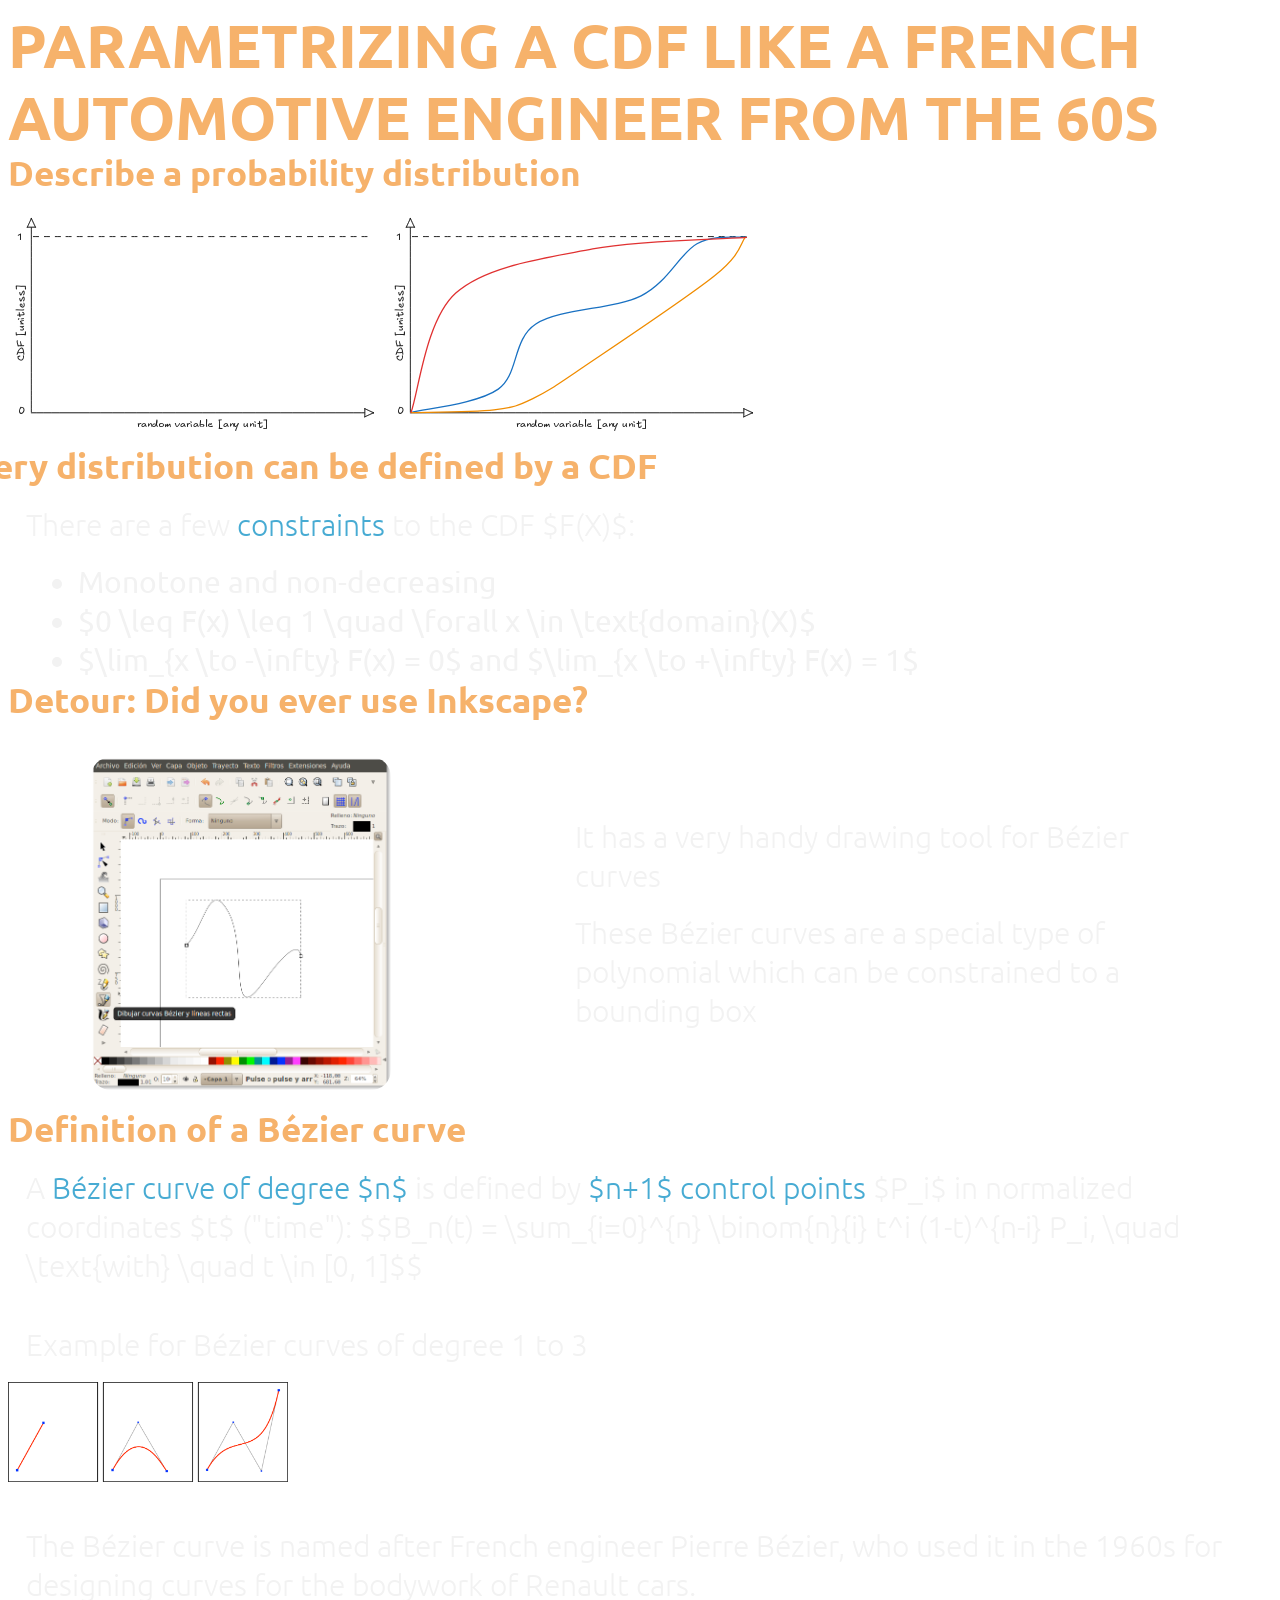
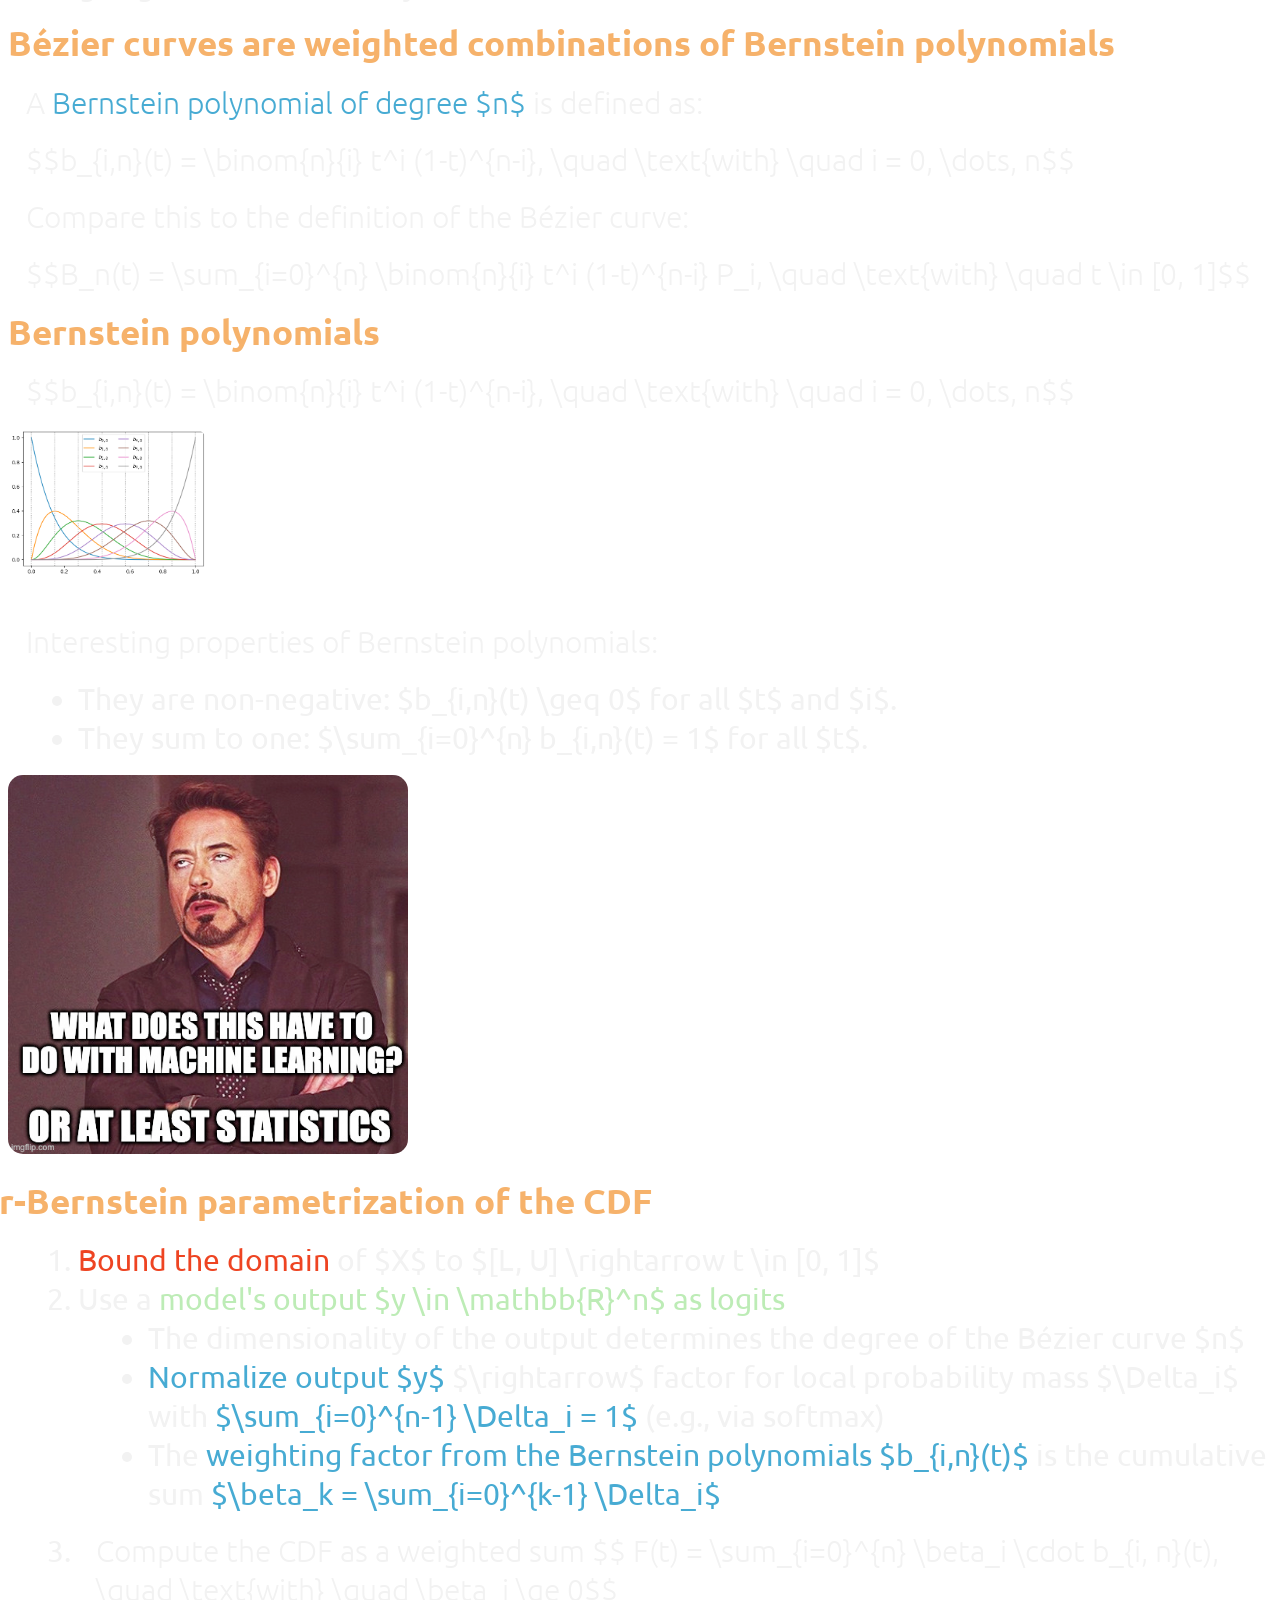
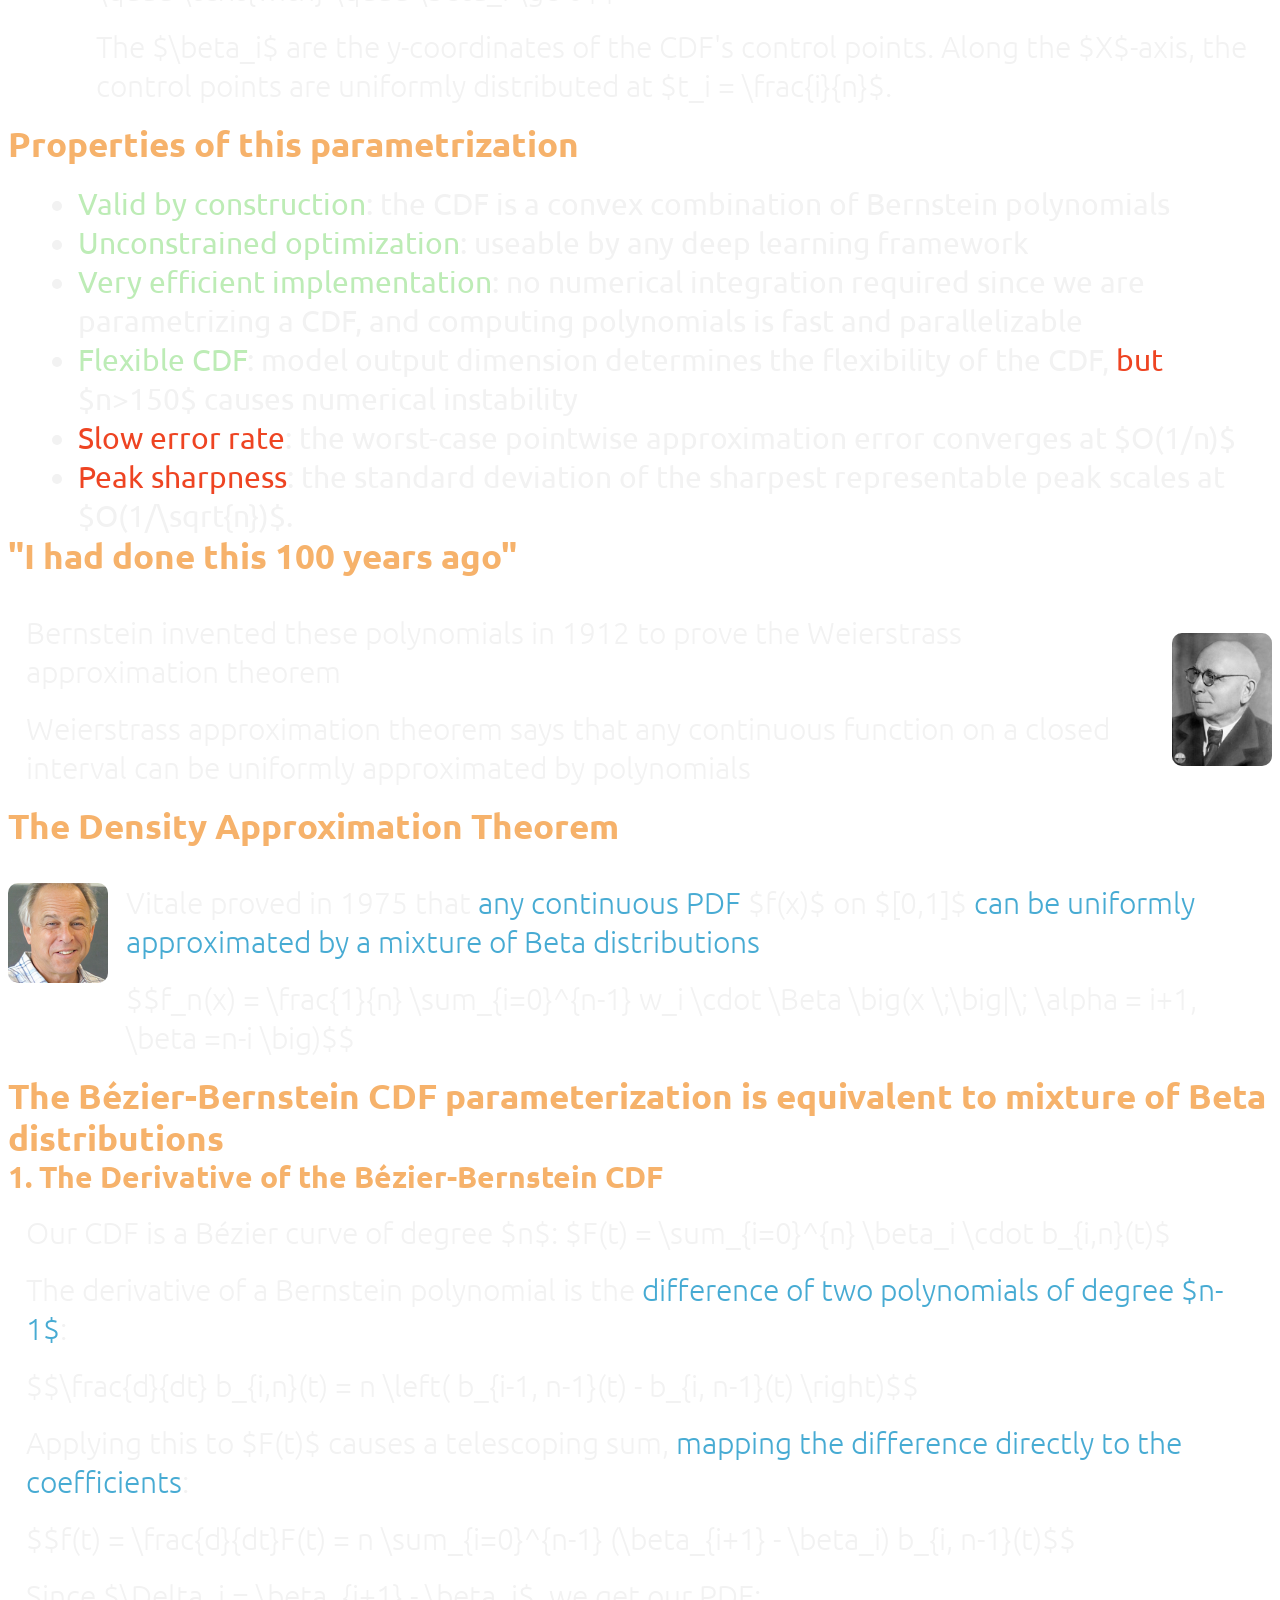
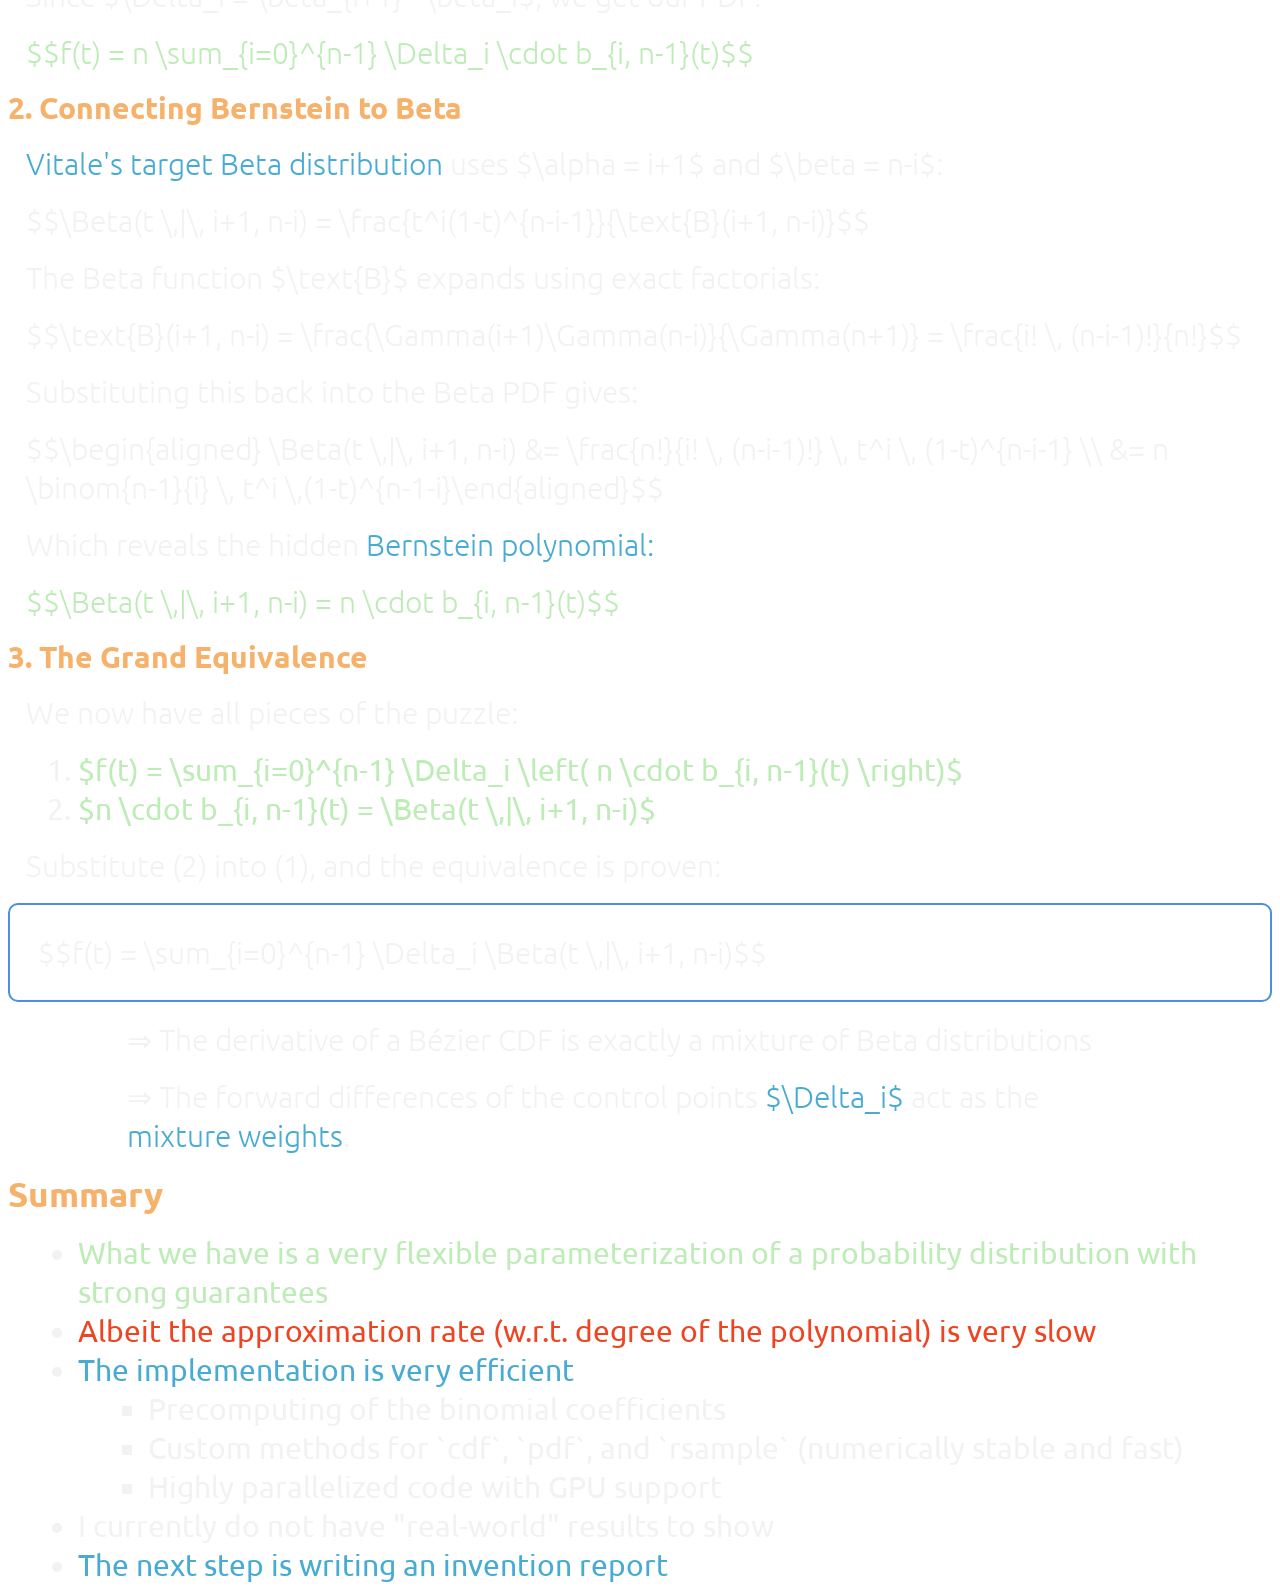
==== commit 4ec5f586: "Scaling the height" ====
--- a/index.html
+++ b/index.html
@@ -88,7 +88,10 @@
 				<section>
 					<h3>Detour: Did you ever use Inkscape?</h3>
 					<div class="flex-container-row fragment">
-						<img src="content/images/inkscape.png" style="width: 50%; height: auto; border-radius: 20px" />
+						<img
+							src="content/images/inkscape.png"
+							style="width: 300px; height: auto; border-radius: 20px"
+						/>
 						<div class="column2">
 							<p>It has a very handy drawing tool for Bézier curves</p>
 							<p>
@@ -111,7 +114,7 @@
 						<p style="margin-top: 40px">Example for Bézier curves of degree 1 to 3</p>
 						<img
 							src="content/images/bezier_curves_1-3.png"
-							style="width: 70%; height: auto; margin-top: 0px"
+							style="width: auto; height: 100px; margin-top: 0px"
 						/>
 					</div>
 					<p class="fragment">
@@ -138,7 +141,7 @@
 					<p>$$b_{i,n}(t) = \binom{n}{i} t^i (1-t)^{n-i}, \quad \text{with} \quad i = 0, \dots, n$$</p>
 					<img
 						src="content/images/bernstein_poly_8.png"
-						style="width: 400px; height: auto; margin-top: 0px; border-radius: 15px"
+						style="width: auto; height: 150px; margin-top: 0px; border-radius: 15px"
 						;
 					/>
 
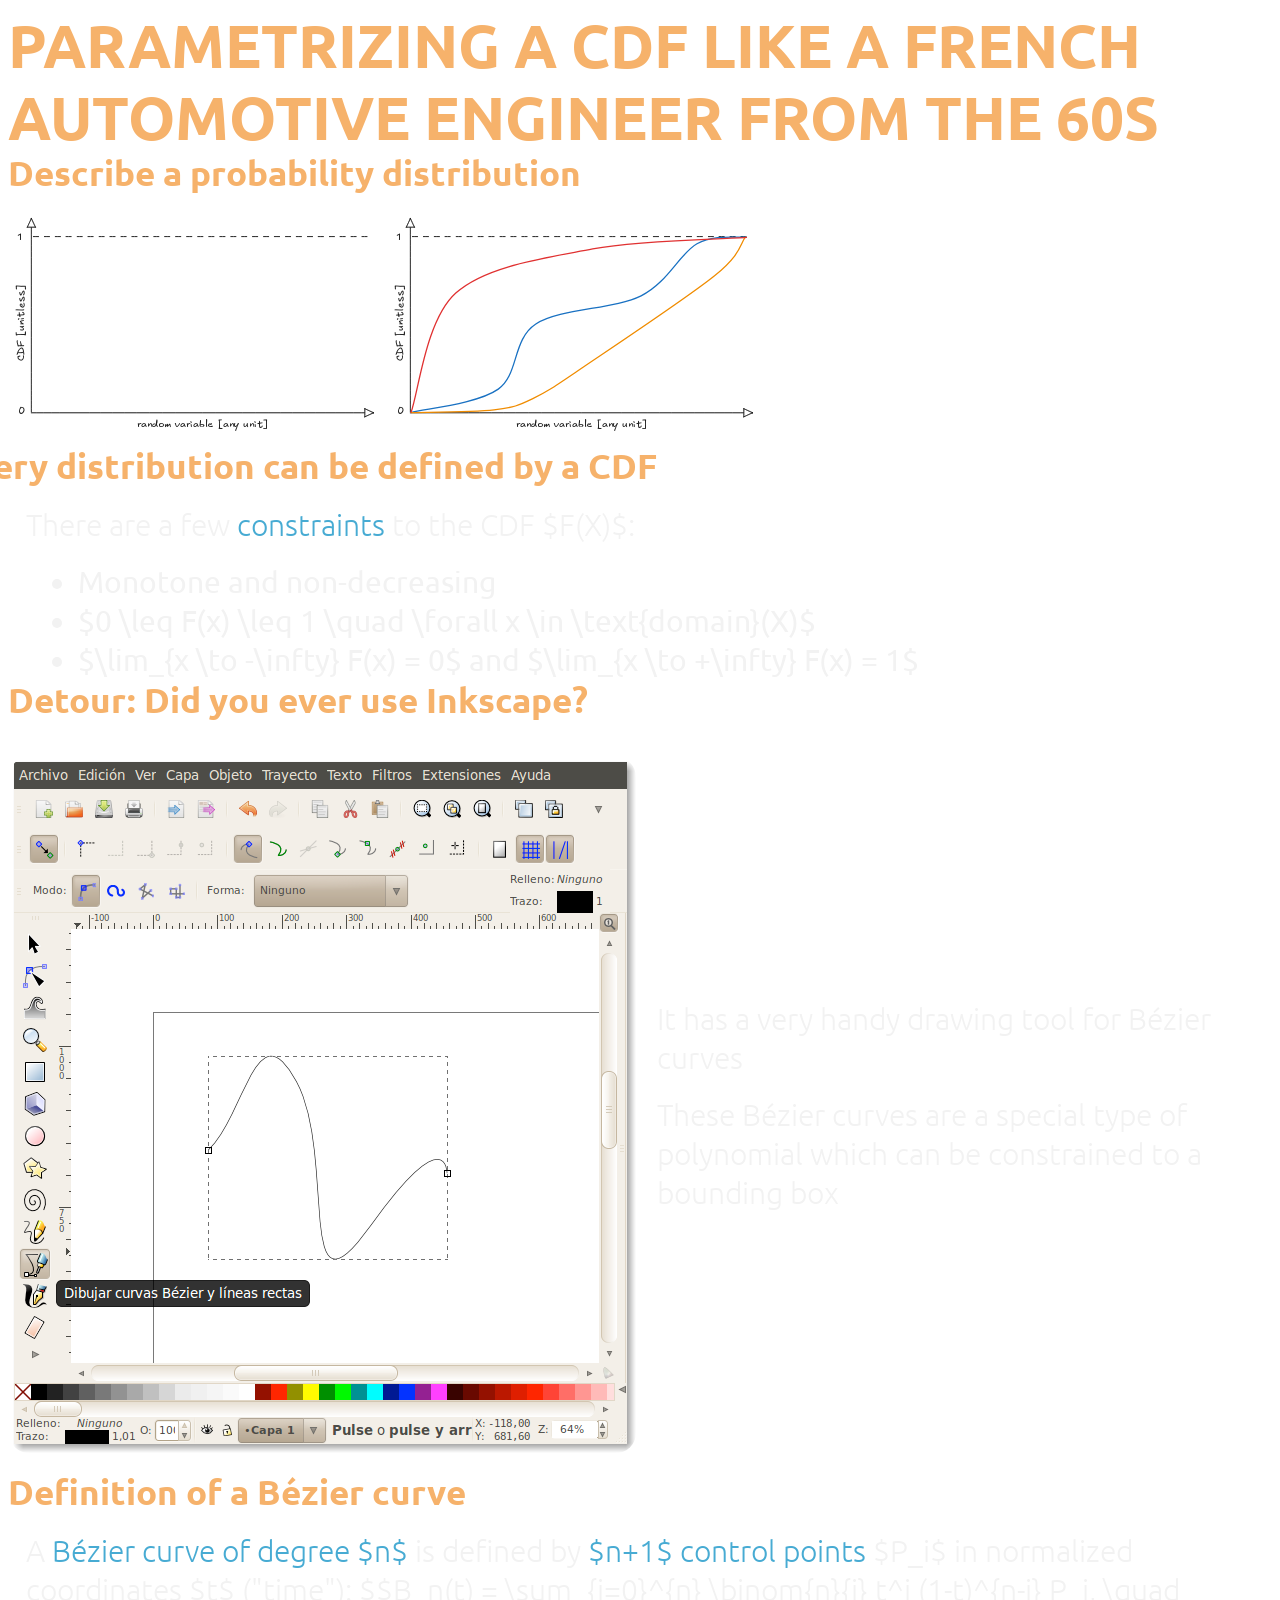
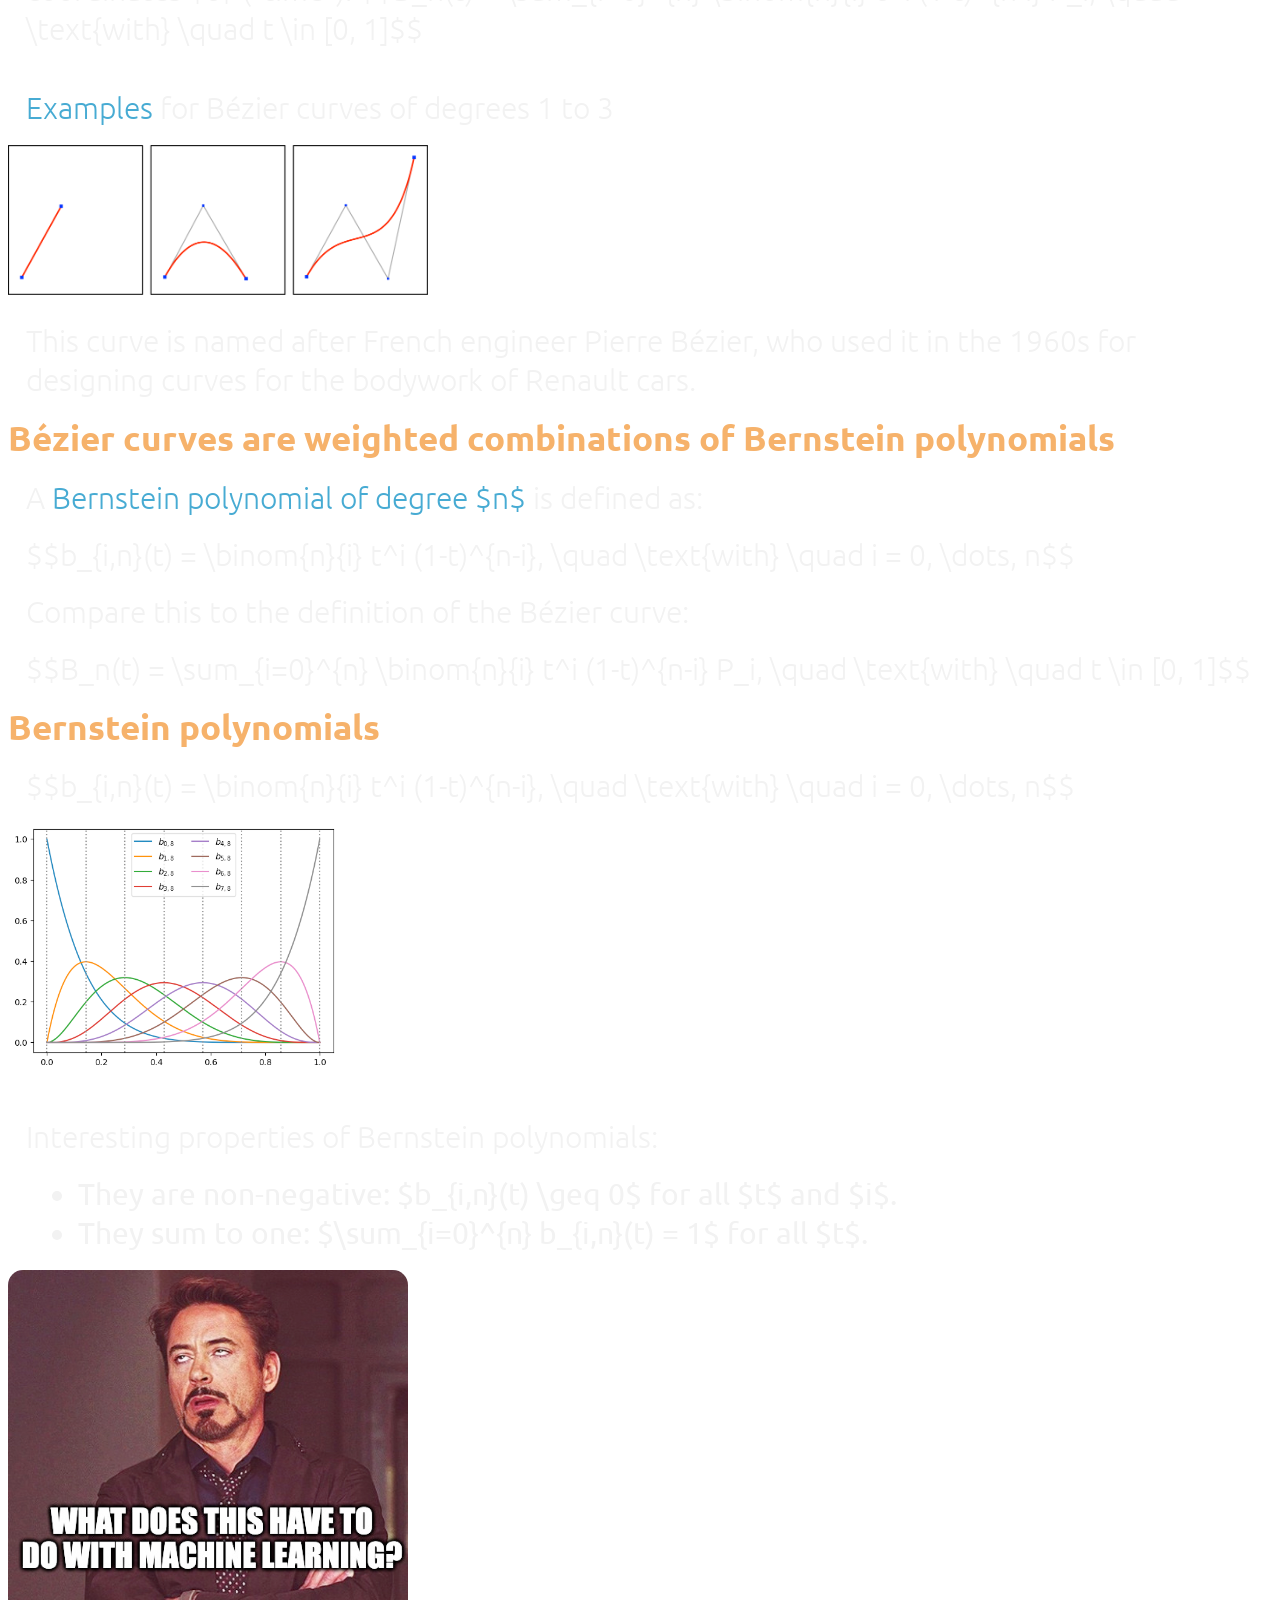
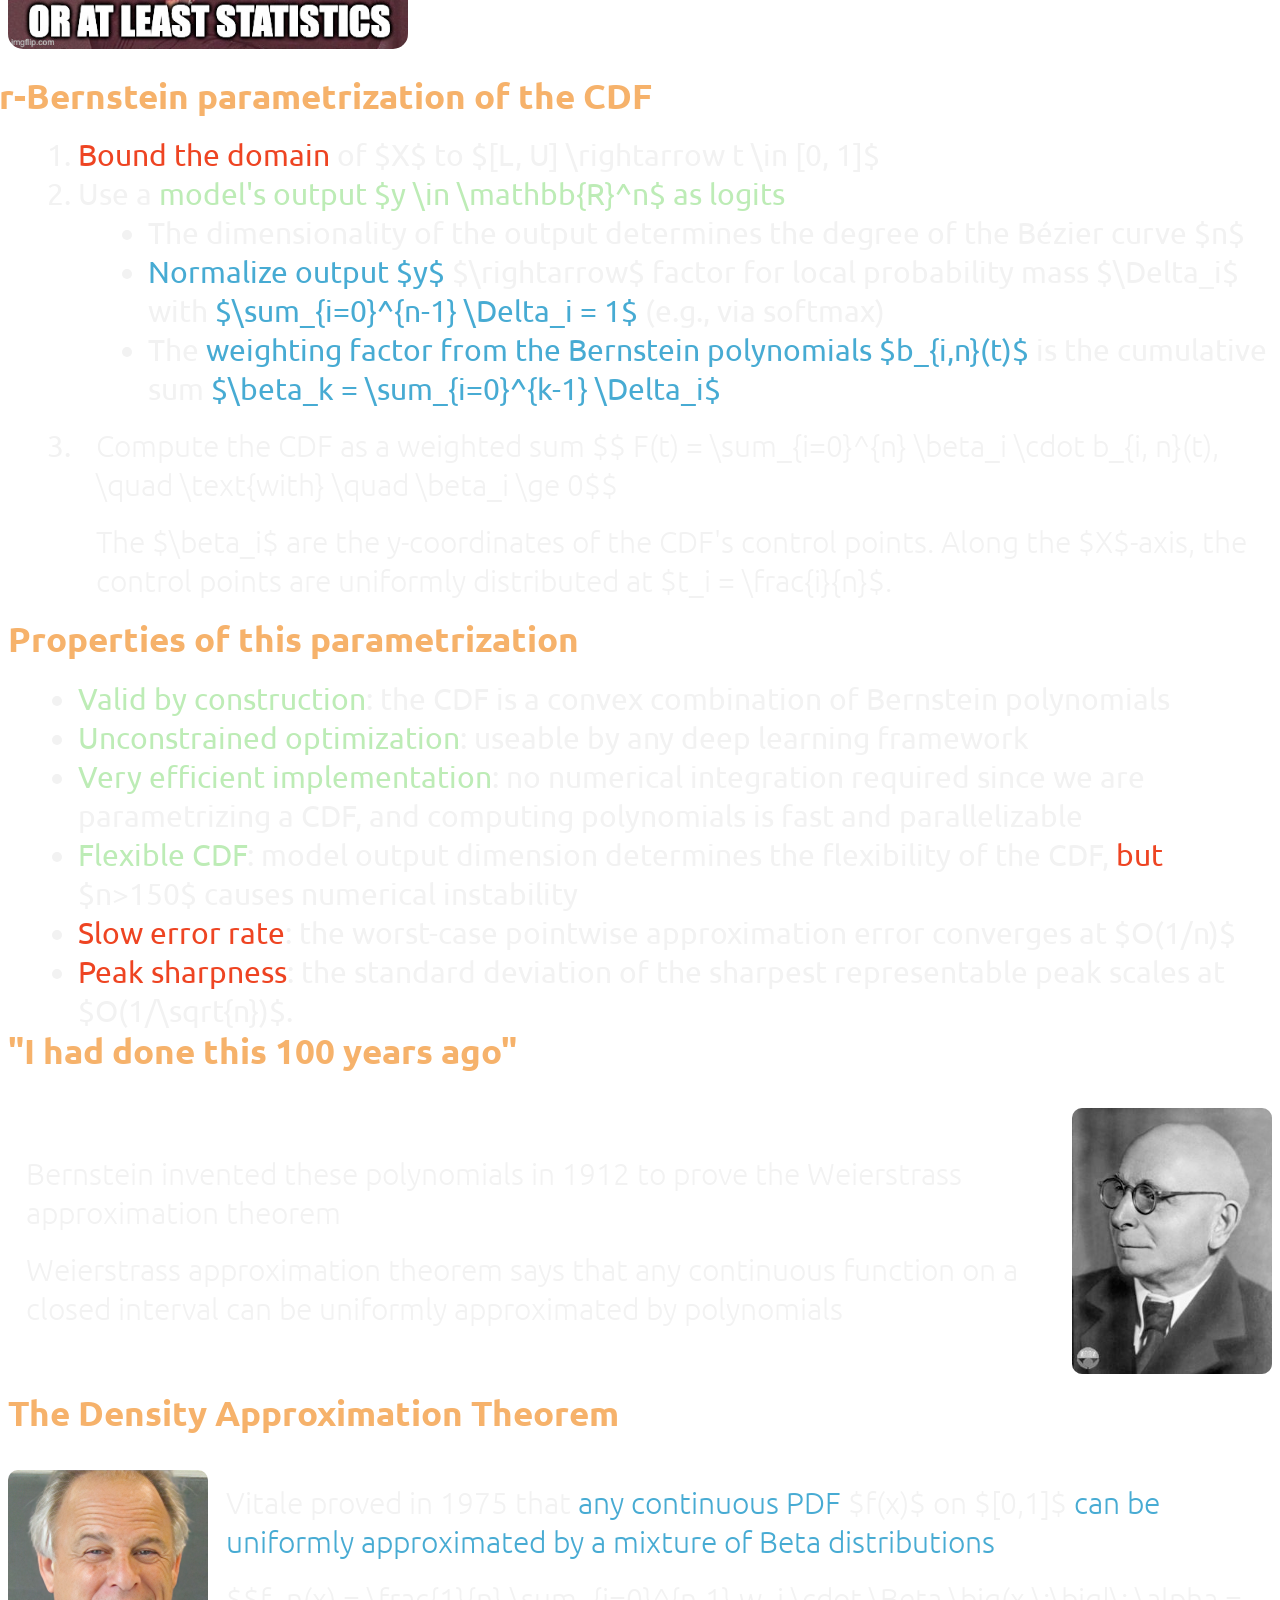
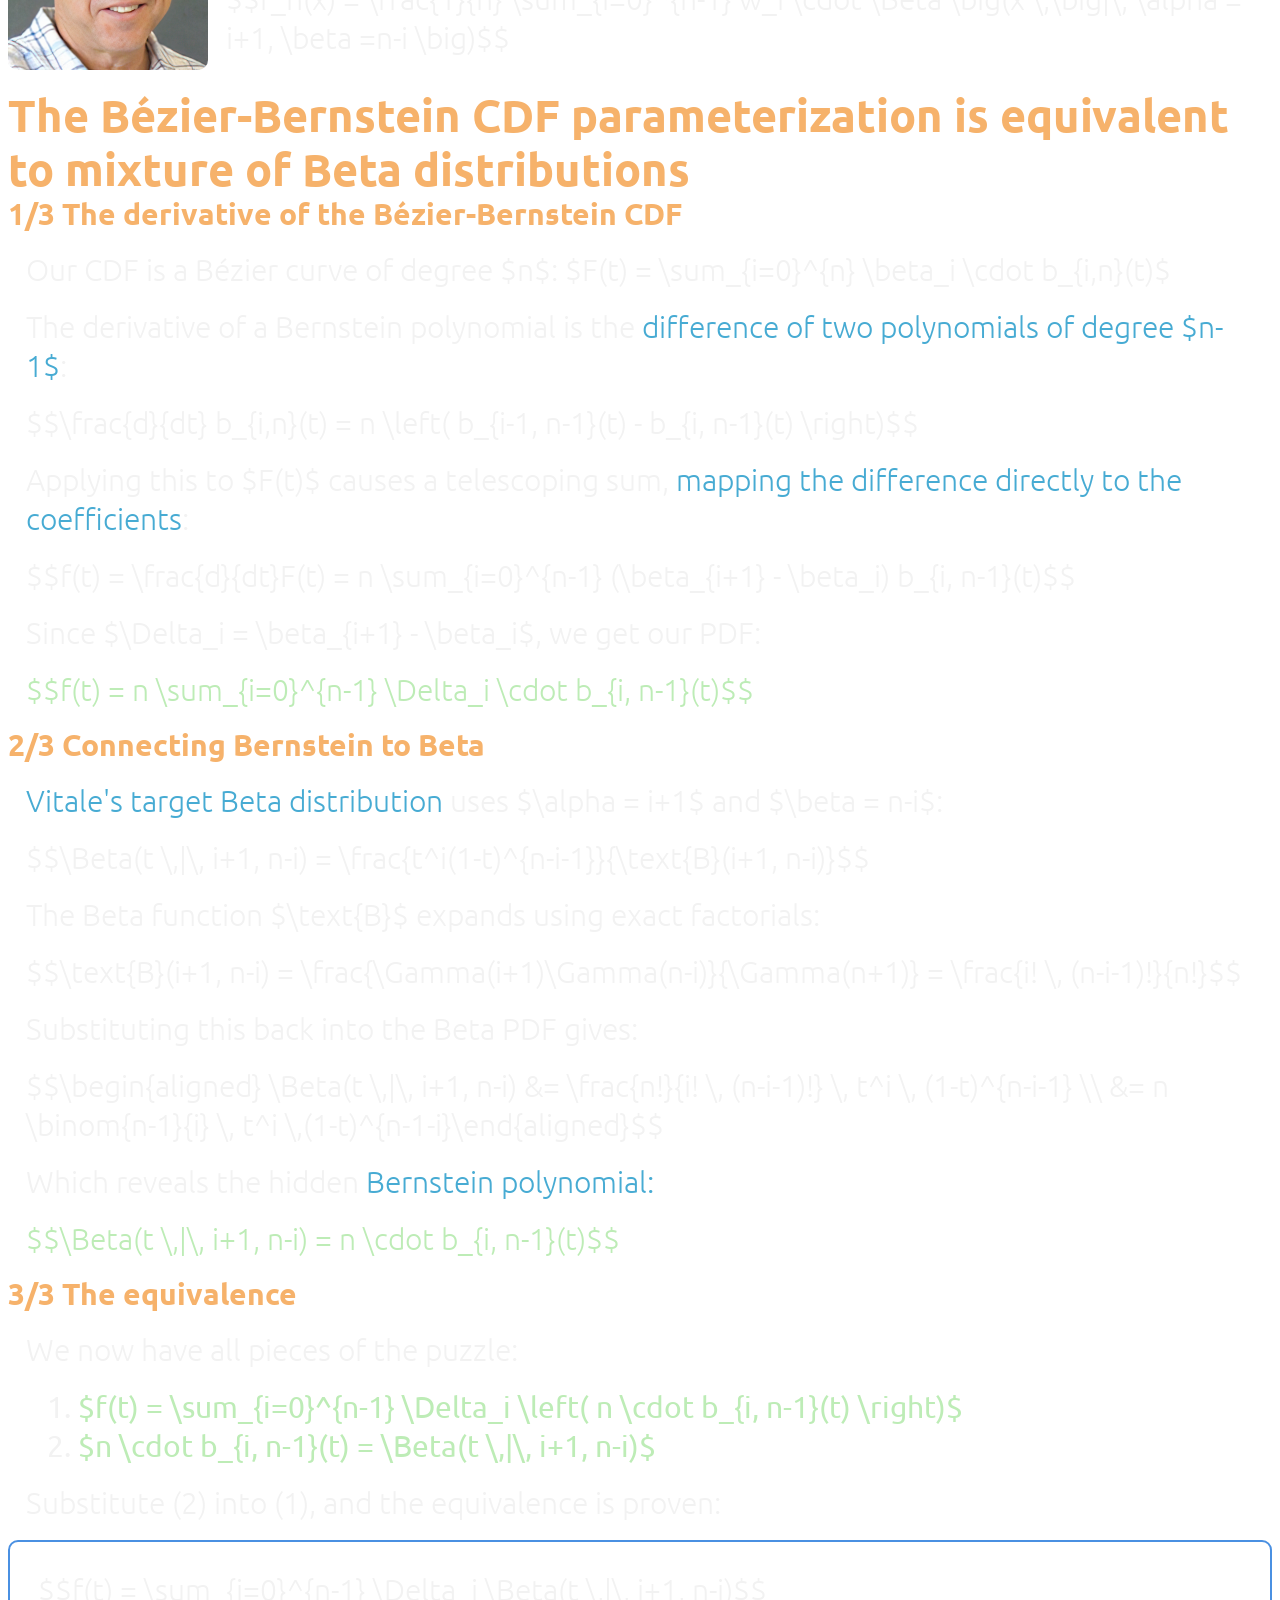
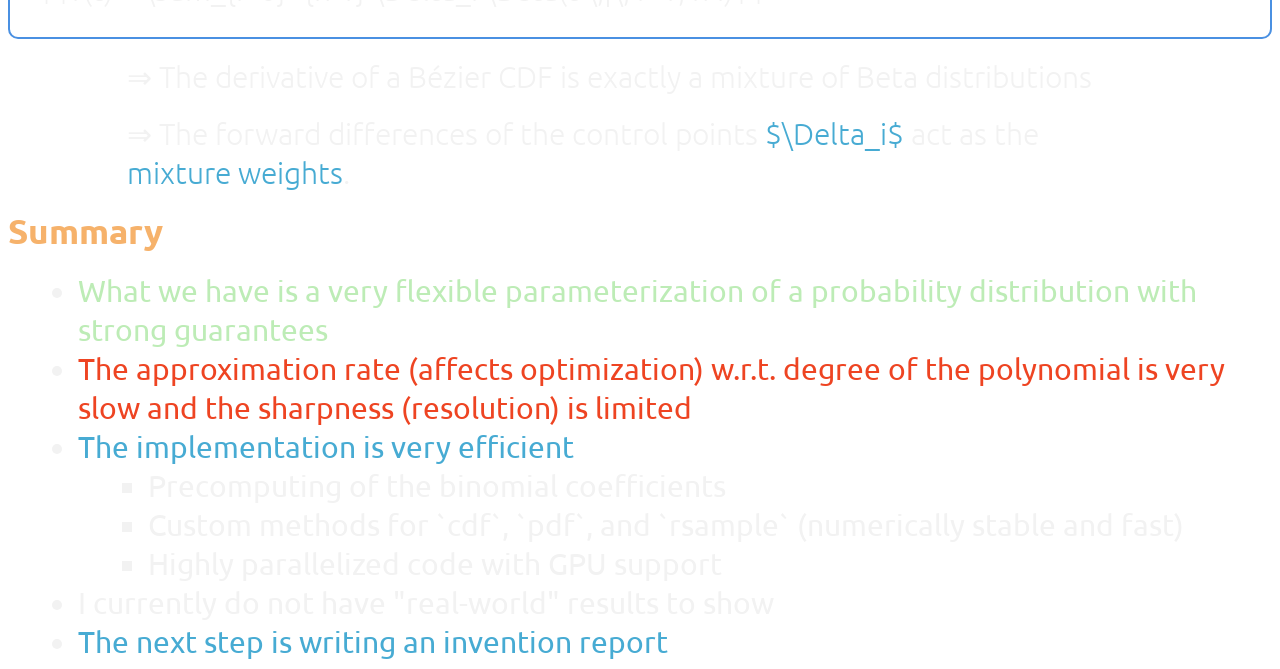
==== commit 5924e164: "Close to camera ready" ====
--- a/index.html
+++ b/index.html
@@ -90,7 +90,7 @@
 					<div class="flex-container-row fragment">
 						<img
 							src="content/images/inkscape.png"
-							style="width: 300px; height: auto; border-radius: 20px"
+							style="width: 400s0px; height: auto; border-radius: 20px"
 						/>
 						<div class="column2">
 							<p>It has a very handy drawing tool for Bézier curves</p>
@@ -111,15 +111,17 @@
 						\in [0, 1]$$
 					</p>
 					<div class="fragment">
-						<p style="margin-top: 40px">Example for Bézier curves of degree 1 to 3</p>
+						<p style="margin-top: 40px">
+							<span class="highlight-blue">Examples</span> for Bézier curves of degrees 1 to 3
+						</p>
 						<img
 							src="content/images/bezier_curves_1-3.png"
-							style="width: auto; height: 100px; margin-top: 0px"
+							style="width: auto; height: 150px; margin-top: 0px; margin-bottom: 0px"
 						/>
 					</div>
 					<p class="fragment">
-						The Bézier curve is named after French engineer Pierre Bézier, who used it in the 1960s for
-						designing curves for the bodywork of Renault cars.
+						This curve is named after French engineer Pierre Bézier, who used it in the 1960s for designing
+						curves for the bodywork of Renault cars.
 					</p>
 				</section>
 
@@ -141,7 +143,7 @@
 					<p>$$b_{i,n}(t) = \binom{n}{i} t^i (1-t)^{n-i}, \quad \text{with} \quad i = 0, \dots, n$$</p>
 					<img
 						src="content/images/bernstein_poly_8.png"
-						style="width: auto; height: 150px; margin-top: 0px; border-radius: 15px"
+						style="width: auto; height: 250px; margin-top: 0px; border-radius: 15px"
 						;
 					/>
 
@@ -256,7 +258,7 @@
 						</div>
 						<img
 							src="content/images/bernstein_portrait.png"
-							style="width: 100px; height: auto; border-radius: 10px"
+							style="width: 200px; height: auto; border-radius: 10px"
 						/>
 					</div>
 				</section>
@@ -266,7 +268,7 @@
 					<div class="flex-container-row">
 						<img
 							src="content/images/vitale_portrait.png"
-							style="width: 100px; height: auto; border-radius: 10px; align-self: flex-start"
+							style="width: 200px; height: auto; border-radius: 10px; align-self: flex-start"
 						/>
 						<div>
 							<p>
@@ -287,11 +289,11 @@
 				<! --------------------------------------------------------------------------------------------------------- -->
 
 				<section>
-					<h3>The Bézier-Bernstein CDF parameterization is equivalent to mixture of Beta distributions</h3>
-				</section>
-
-				<section>
-					<h4>1. The Derivative of the Bézier-Bernstein CDF</h4>
+					<h2>The Bézier-Bernstein CDF parameterization is equivalent to mixture of Beta distributions</h2>
+				</section>
+
+				<section>
+					<h4>1/3 The derivative of the Bézier-Bernstein CDF</h4>
 					<p>Our CDF is a Bézier curve of degree $n$: $F(t) = \sum_{i=0}^{n} \beta_i \cdot b_{i,n}(t)$</p>
 					<div class="fragment">
 						<p>
@@ -318,7 +320,7 @@
 				</section>
 
 				<section>
-					<h4>2. Connecting Bernstein to Beta</h4>
+					<h4>2/3 Connecting Bernstein to Beta</h4>
 					<p>
 						<span class="highlight-blue">Vitale's target Beta distribution</span> uses $\alpha = i+1$ and
 						$\beta = n-i$:
@@ -347,7 +349,7 @@
 				</section>
 
 				<section>
-					<h4>3. The Grand Equivalence</h4>
+					<h4>3/3 The equivalence</h4>
 					<p>We now have all pieces of the puzzle:</p>
 					<ol>
 						<li>
@@ -397,7 +399,8 @@
 						</li>
 						<li class="fragment">
 							<span class="highlight-red"
-								>Albeit the approximation rate (w.r.t. degree of the polynomial) is very slow</span
+								>The approximation rate (affects optimization) w.r.t. degree of the polynomial is very
+								slow and the sharpness (resolution) is limited</span
 							>
 						</li>
 						<li class="fragment">
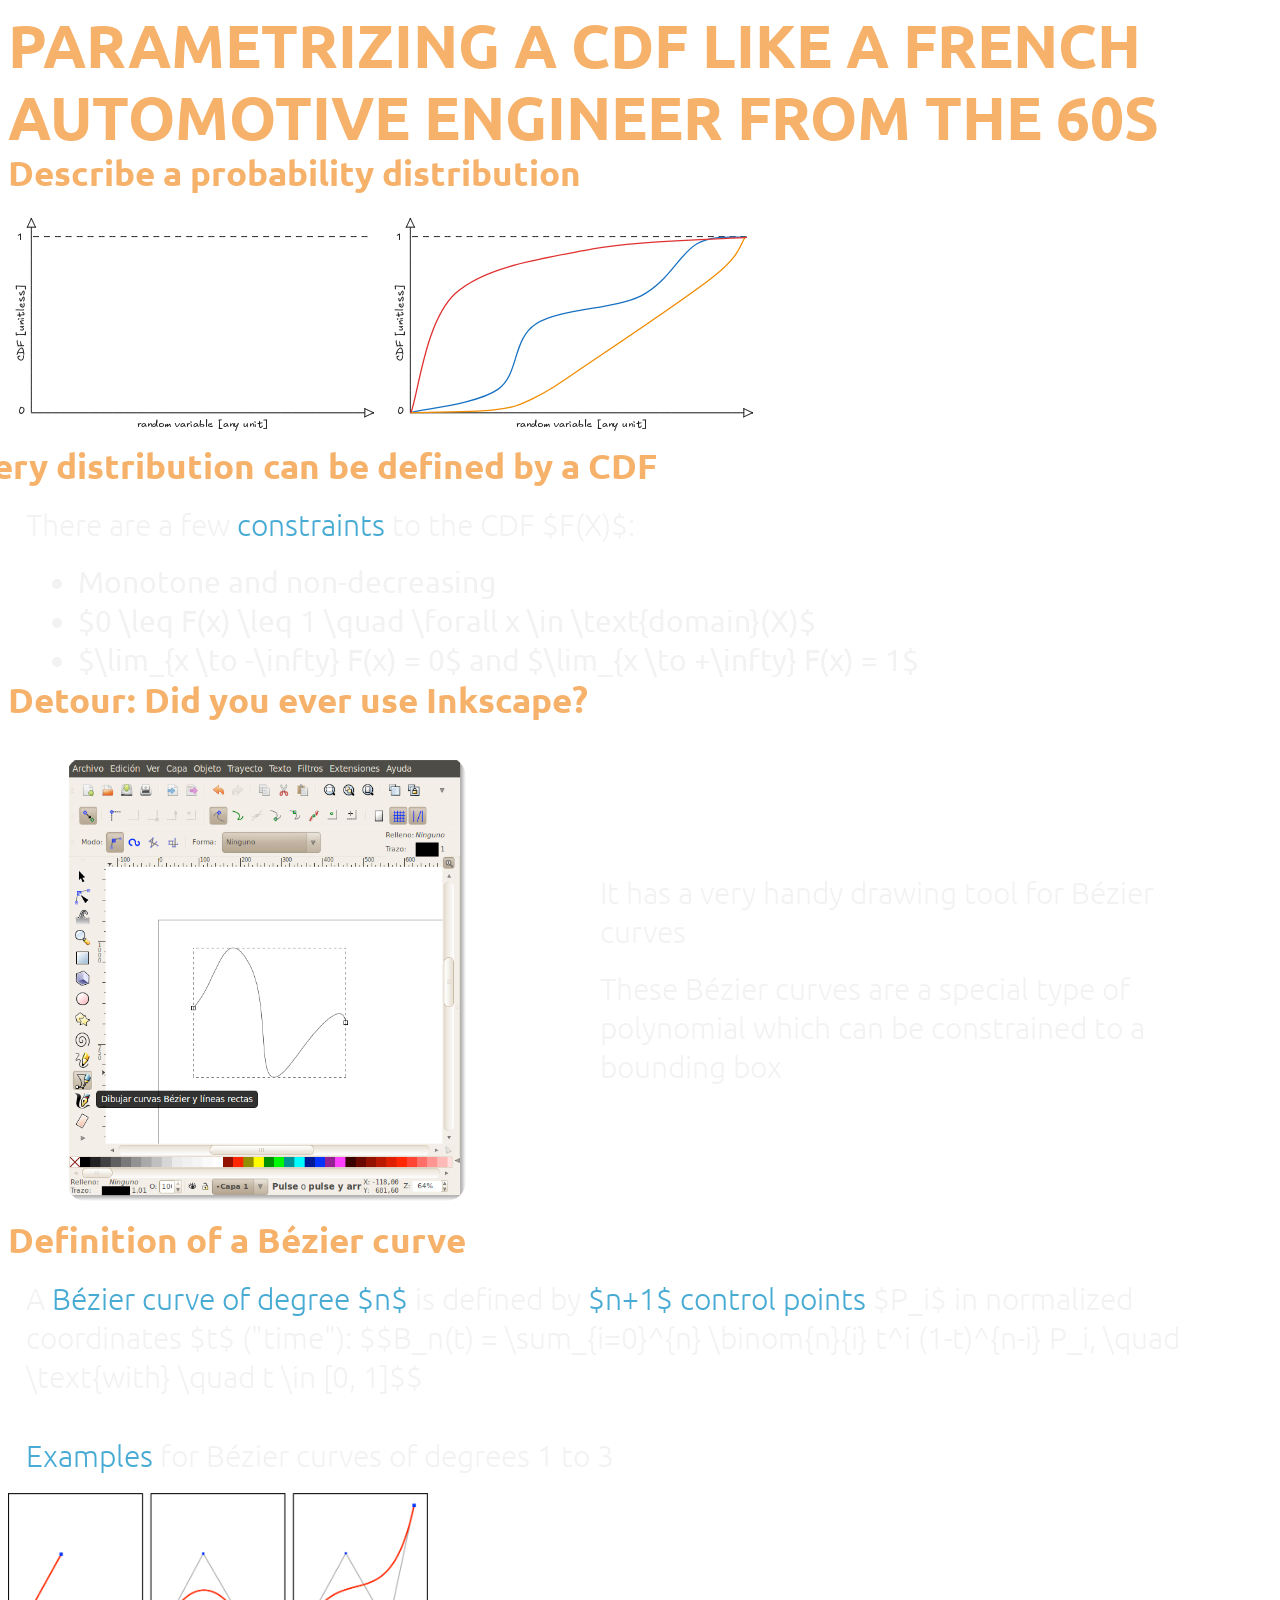
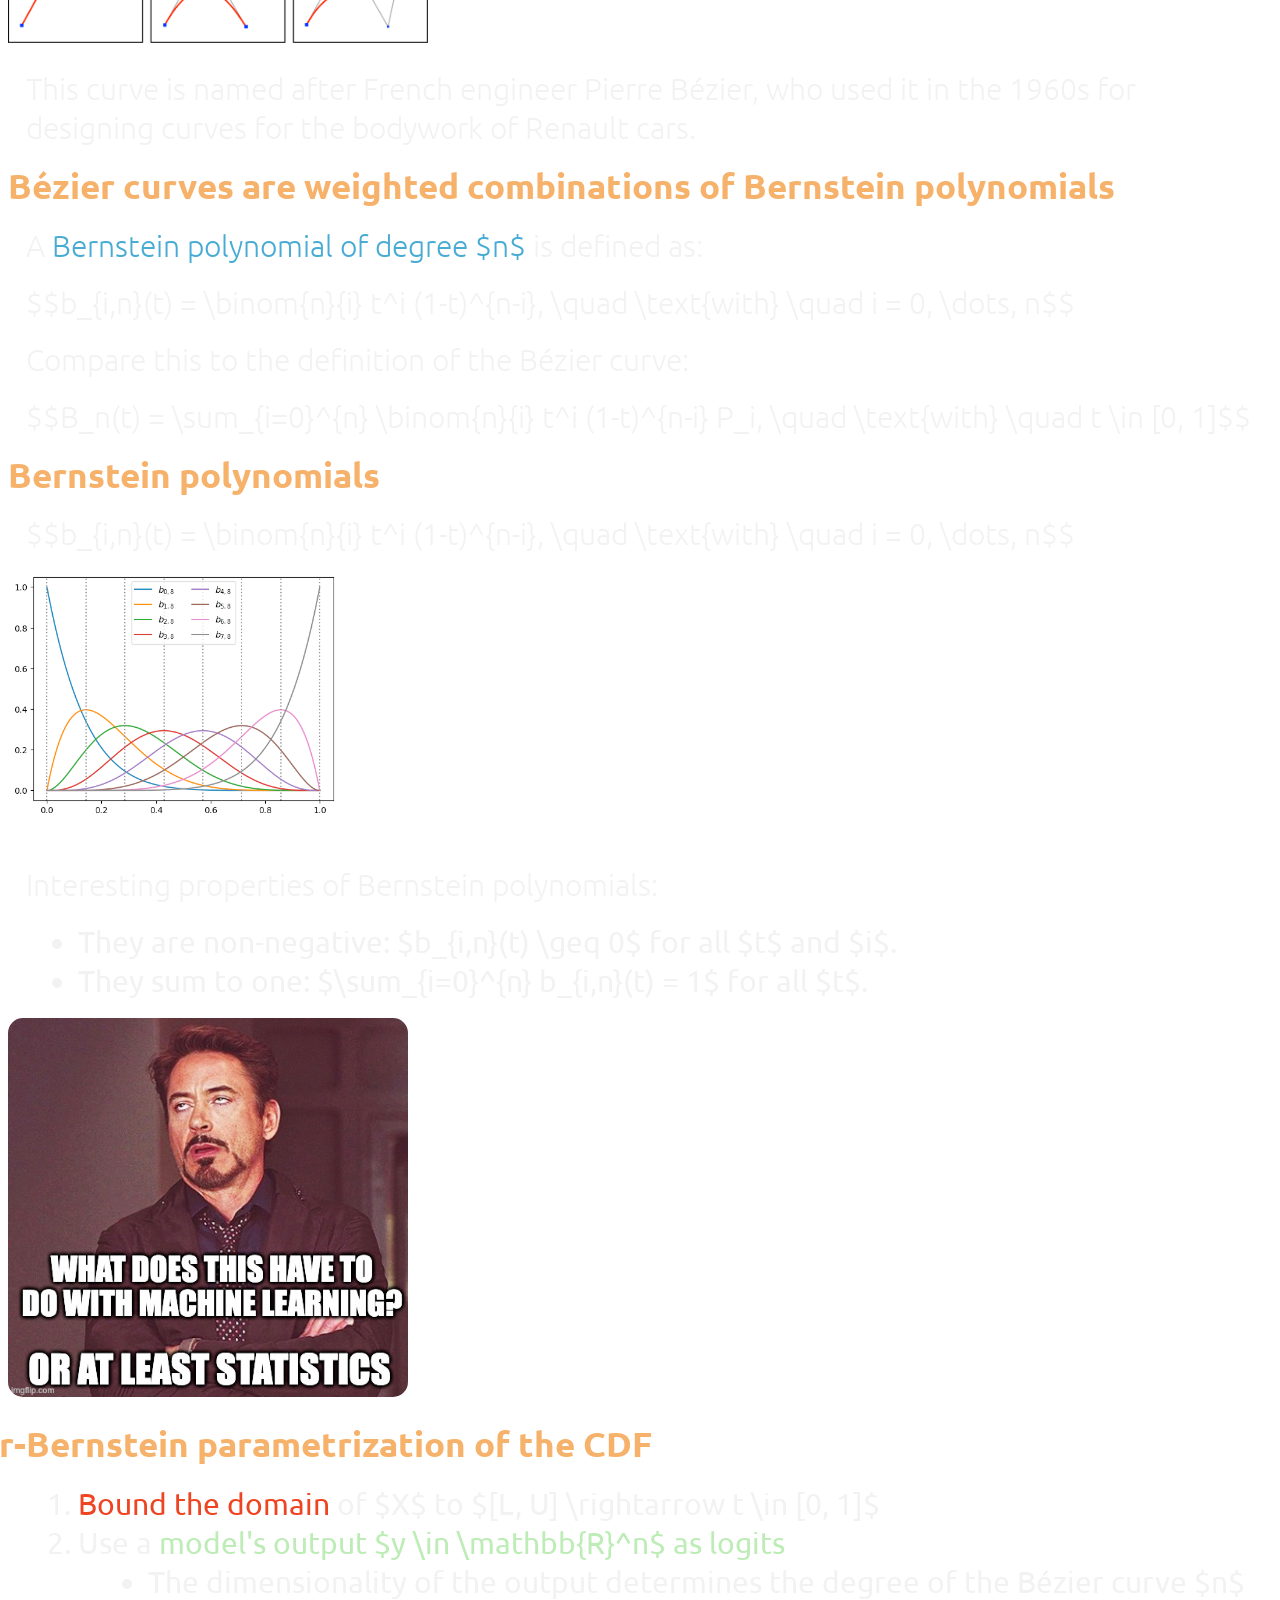
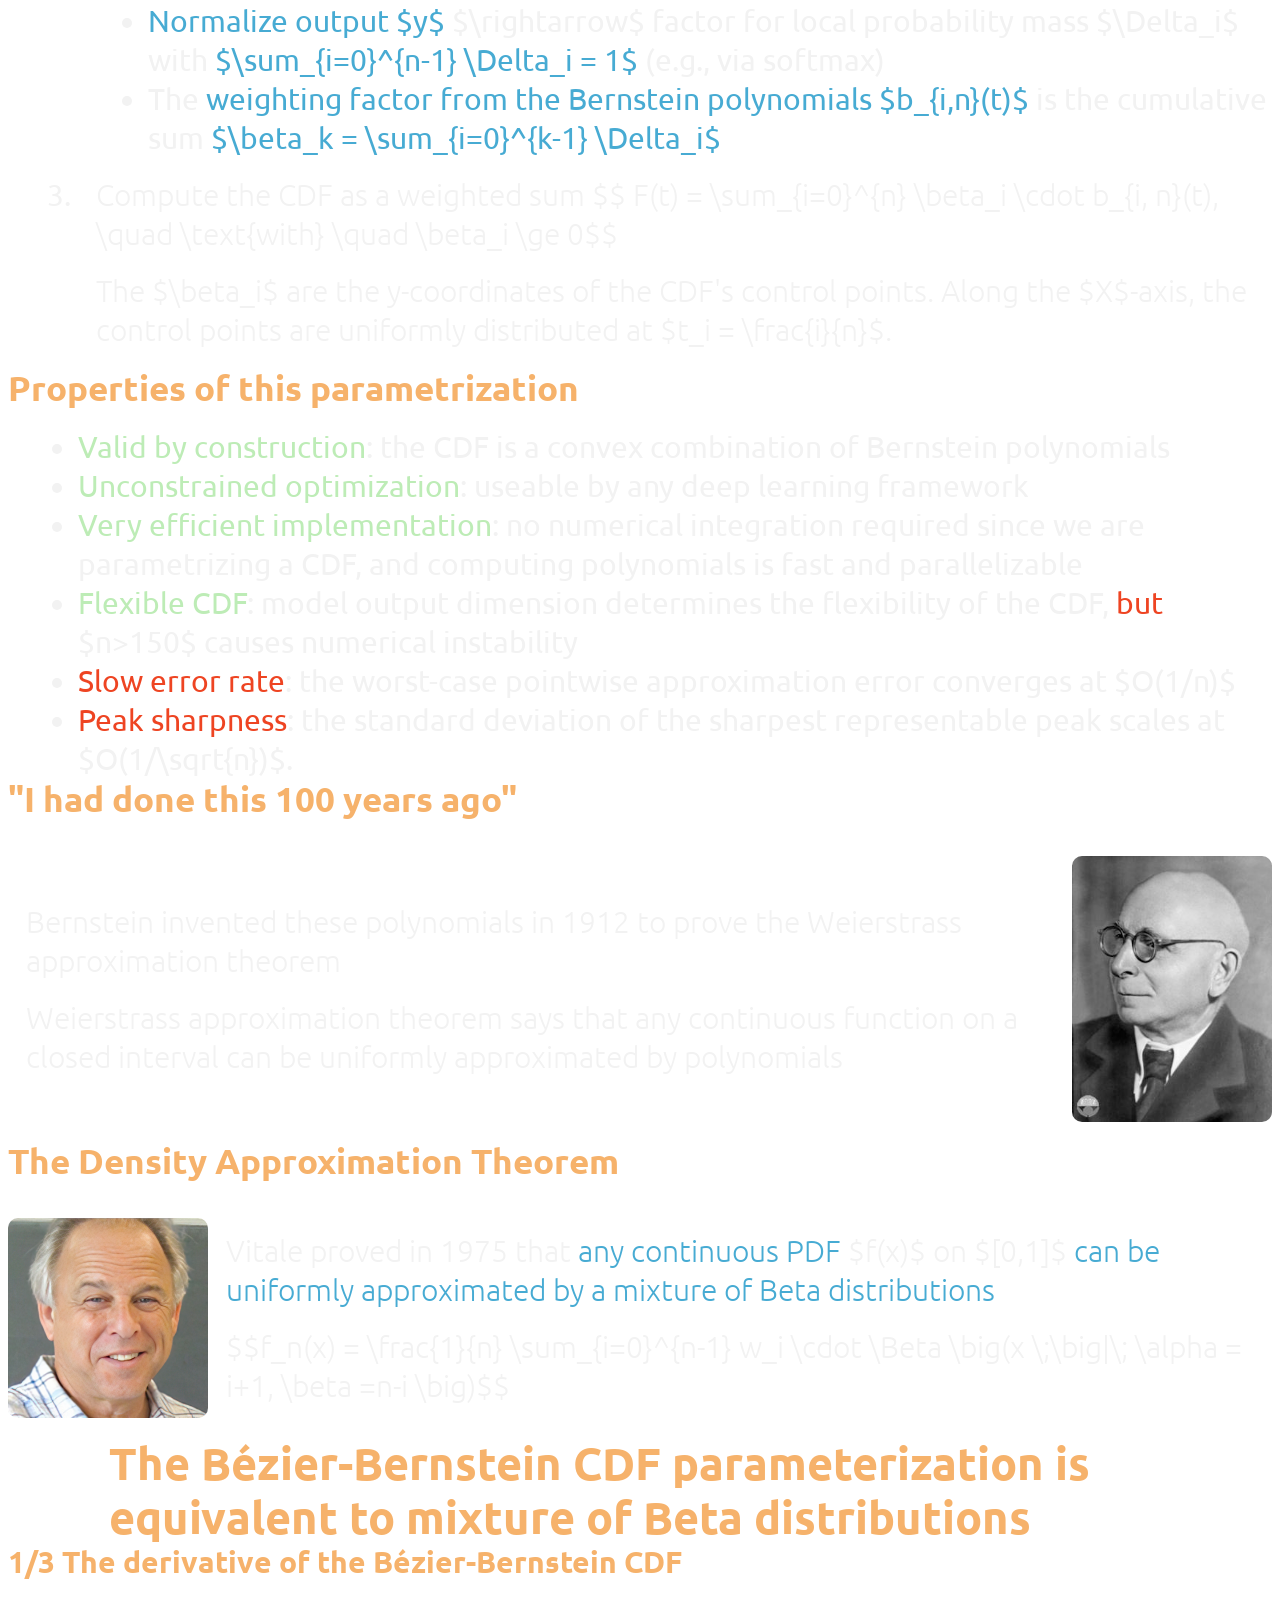
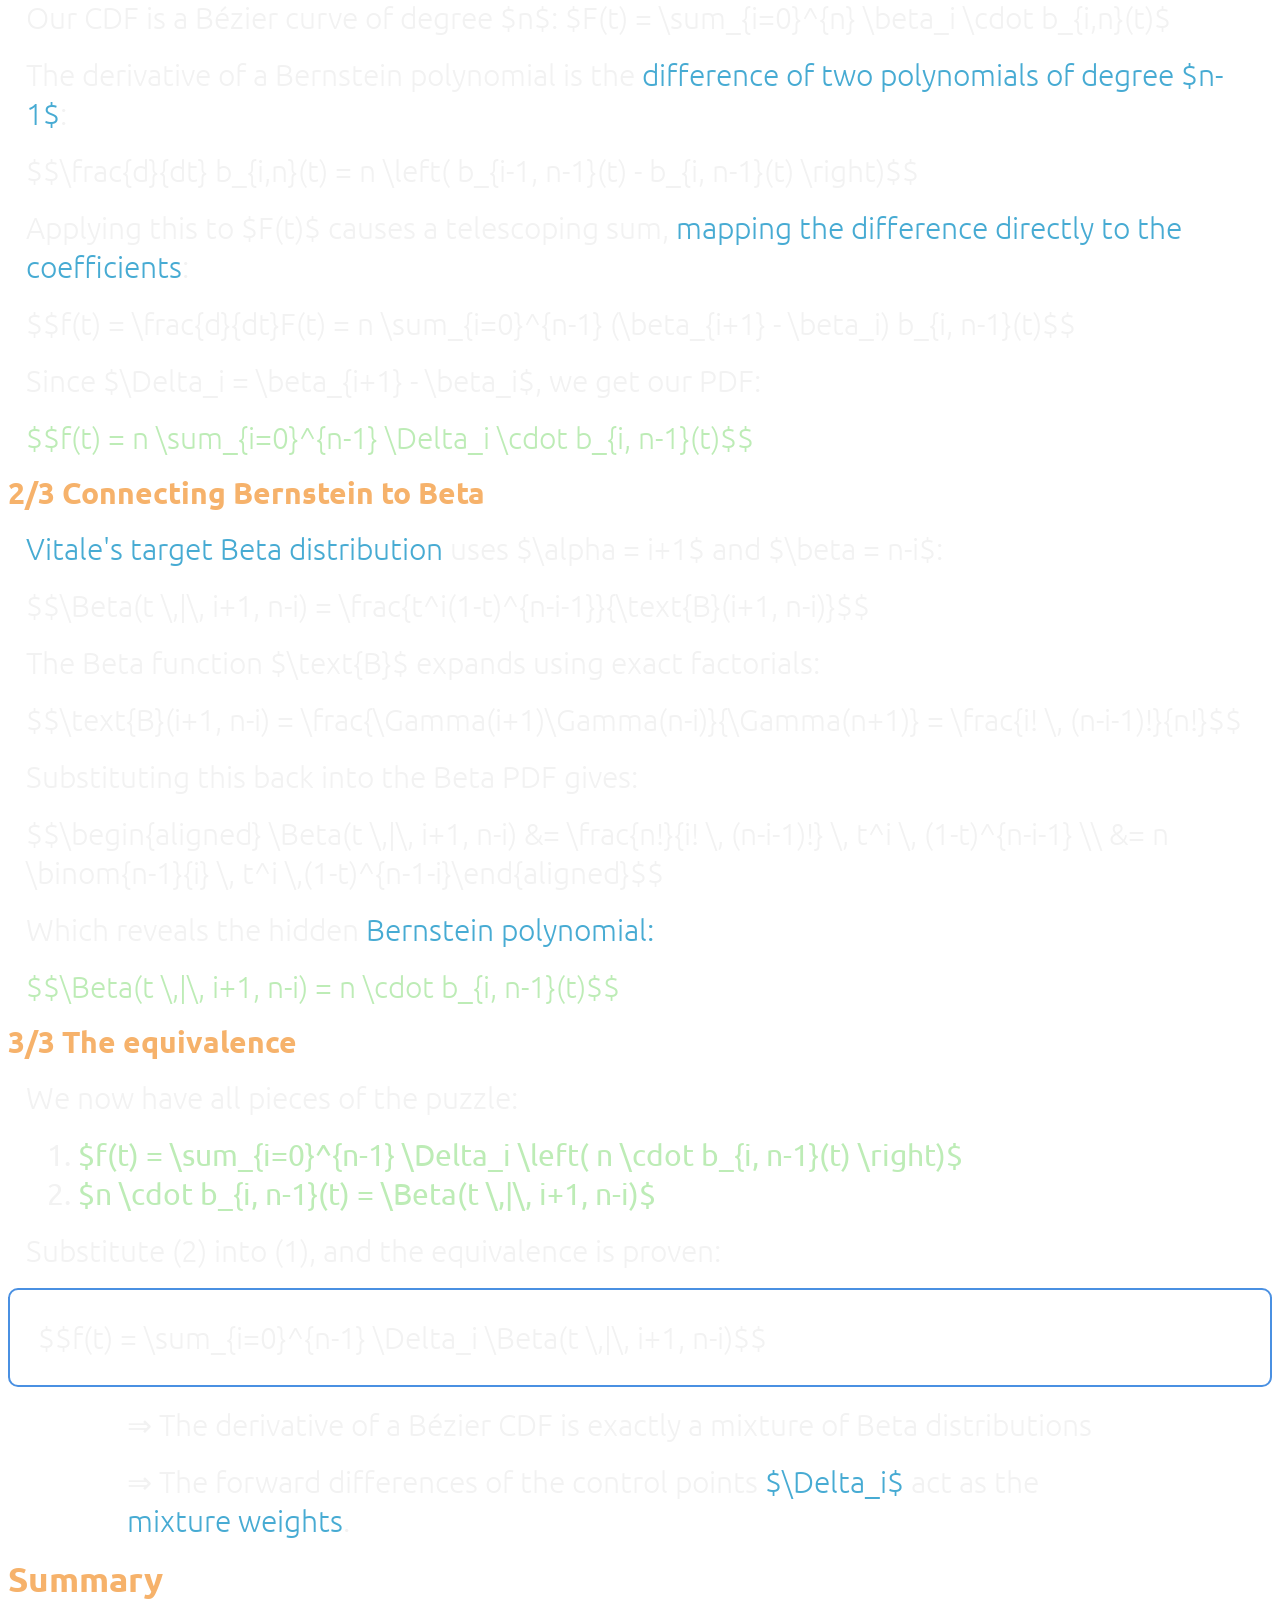
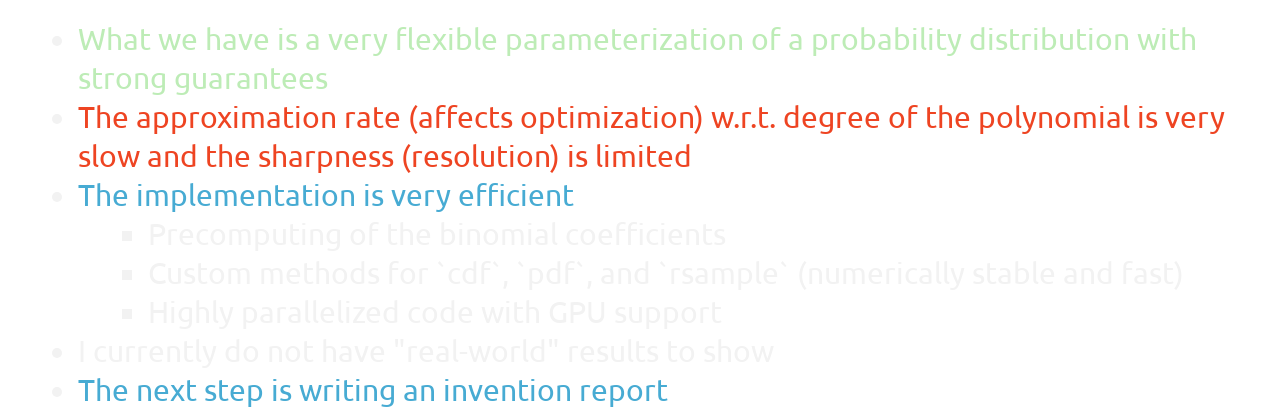
==== commit fc2b612a: "Tweaks" ====
--- a/index.html
+++ b/index.html
@@ -90,7 +90,7 @@
 					<div class="flex-container-row fragment">
 						<img
 							src="content/images/inkscape.png"
-							style="width: 400s0px; height: auto; border-radius: 20px"
+							style="width: 400px; height: auto; border-radius: 20px"
 						/>
 						<div class="column2">
 							<p>It has a very handy drawing tool for Bézier curves</p>
@@ -289,7 +289,9 @@
 				<! --------------------------------------------------------------------------------------------------------- -->
 
 				<section>
-					<h2>The Bézier-Bernstein CDF parameterization is equivalent to mixture of Beta distributions</h2>
+					<h2 style="width: 80%; transform: translateX(10%)">
+						The Bézier-Bernstein CDF parameterization is equivalent to mixture of Beta distributions
+					</h2>
 				</section>
 
 				<section>
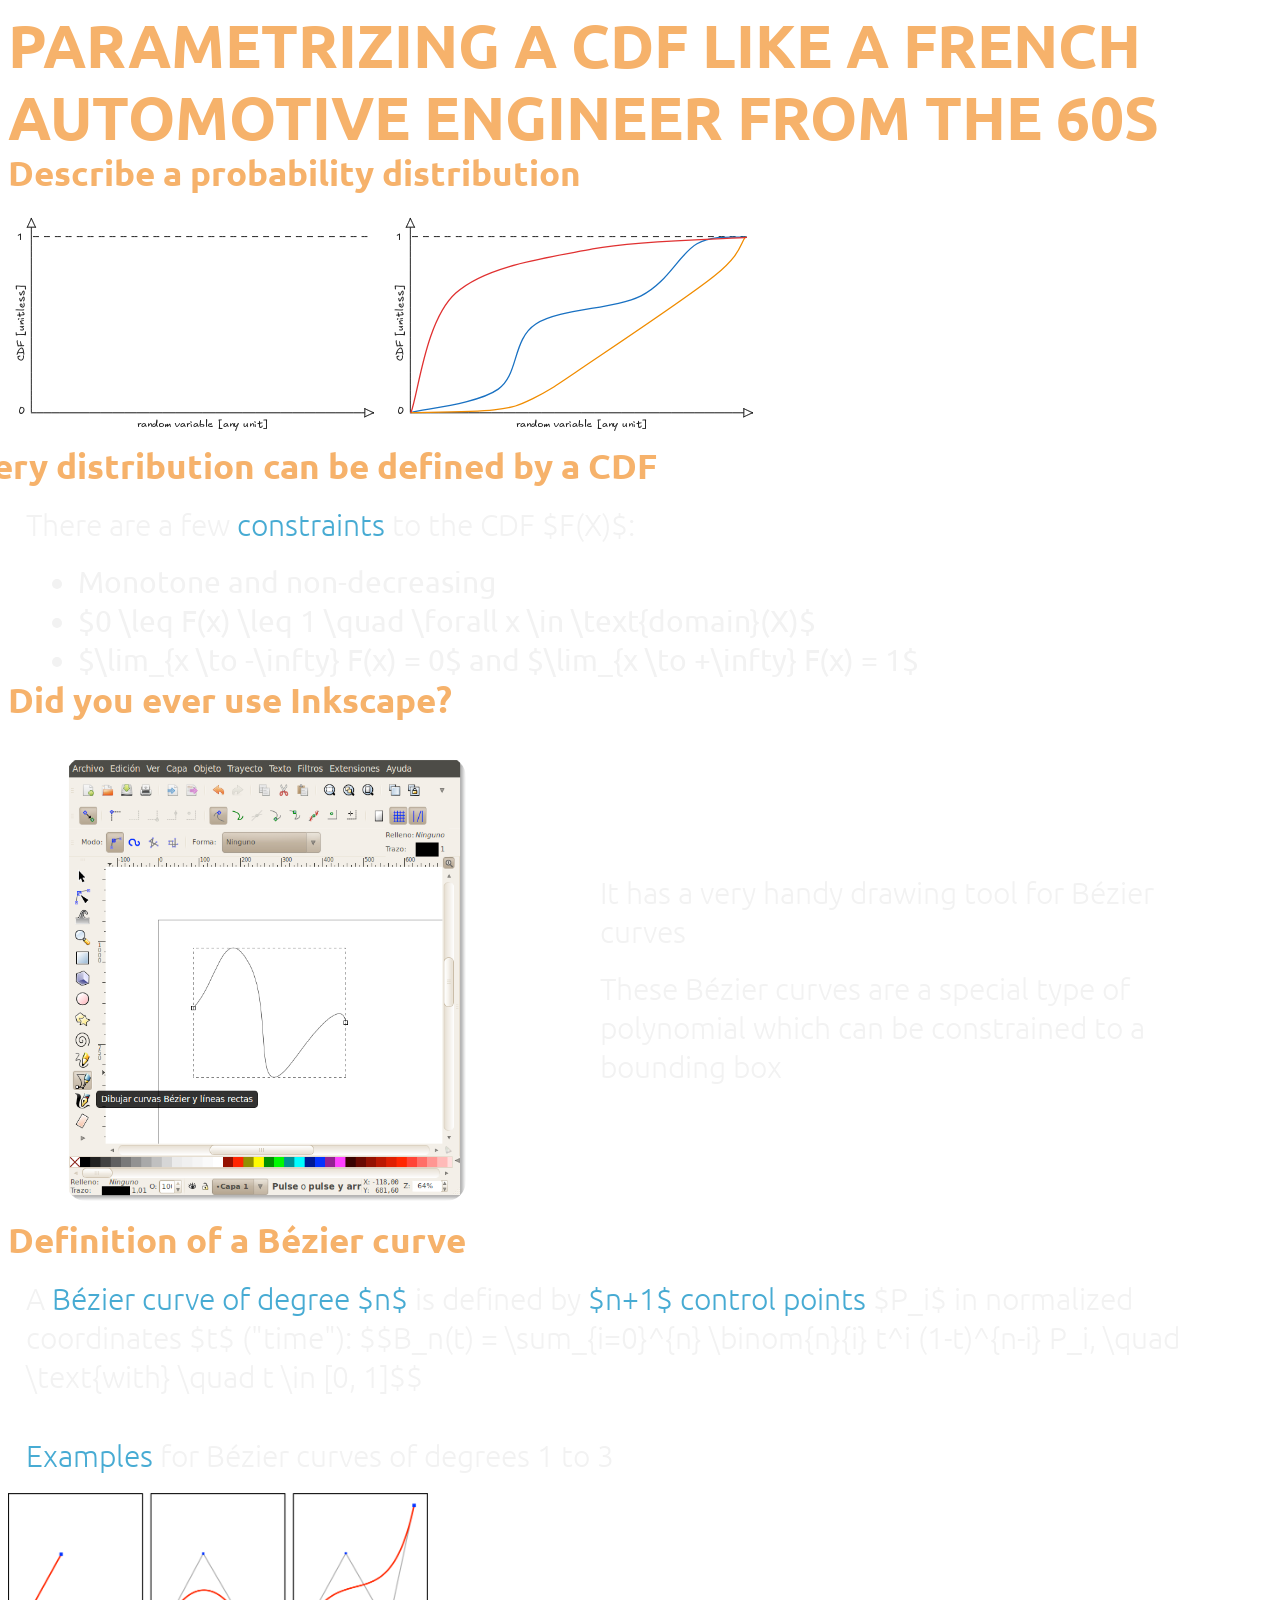
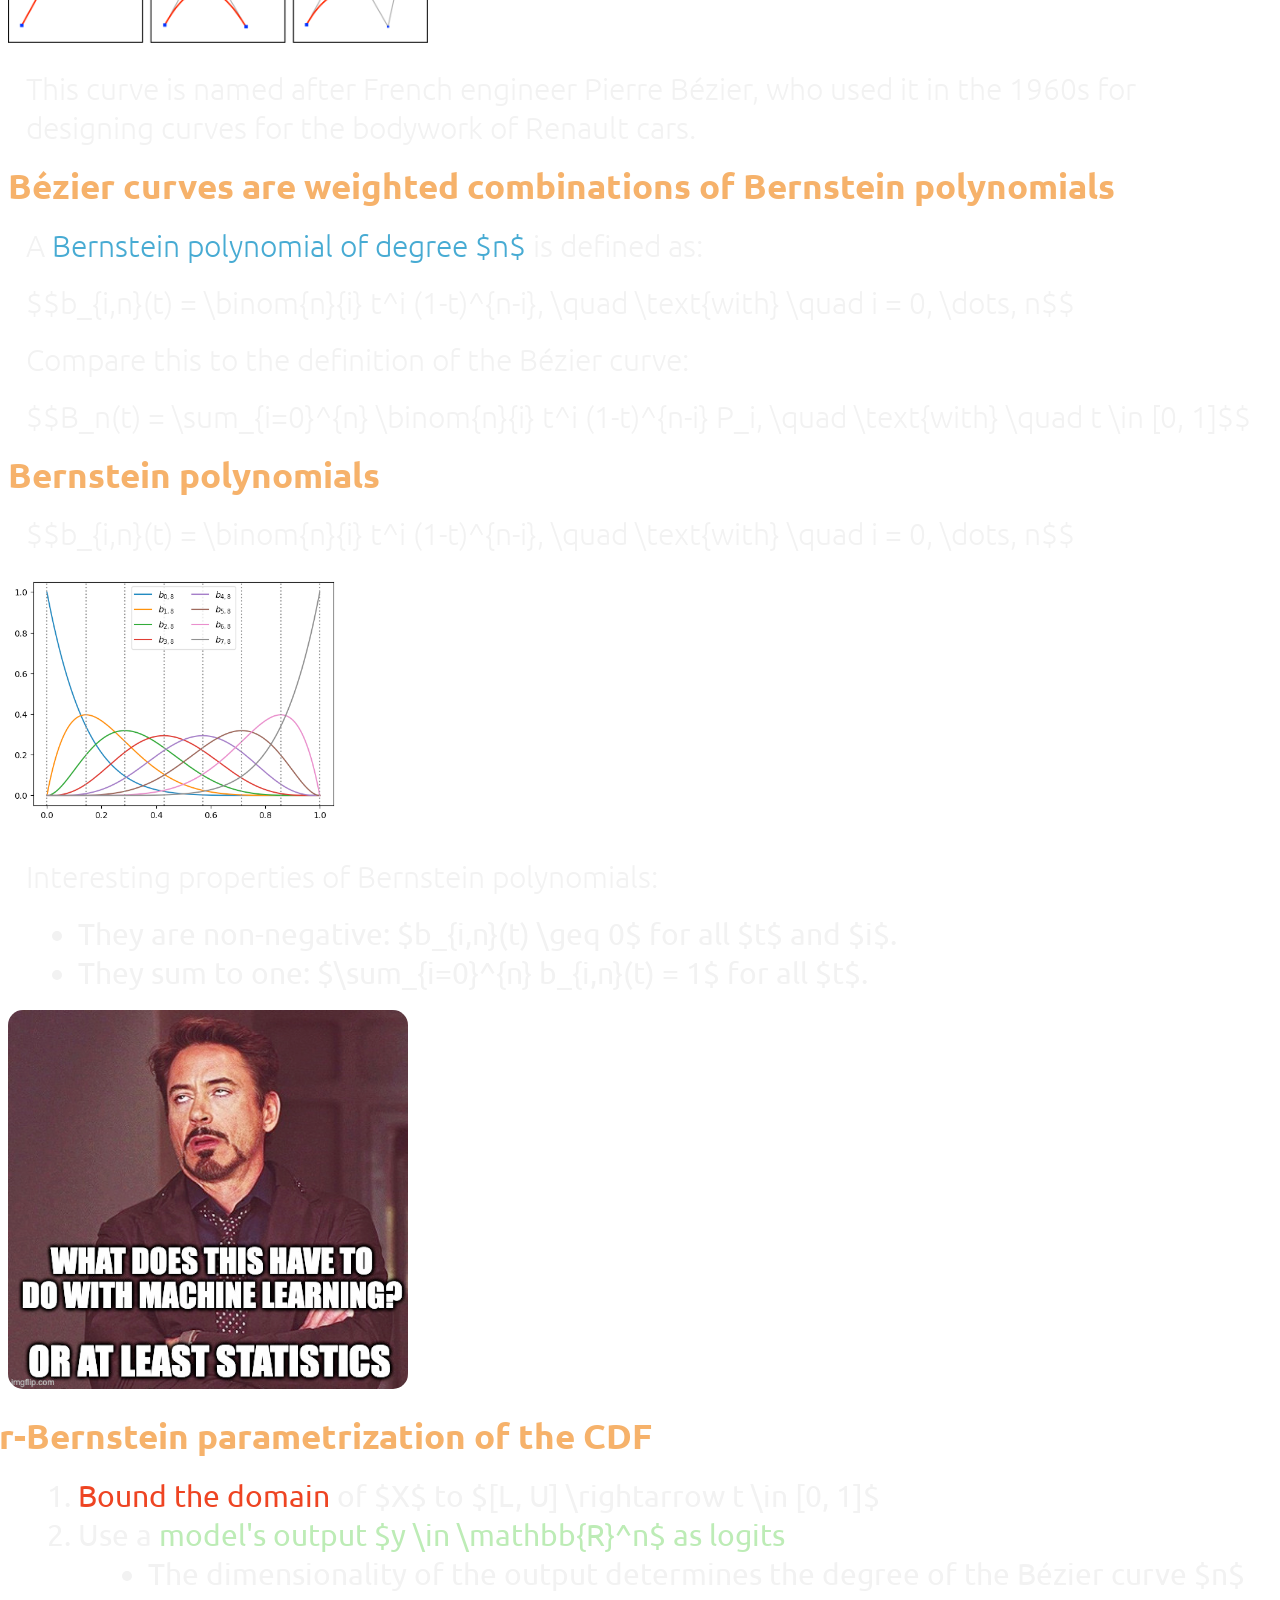
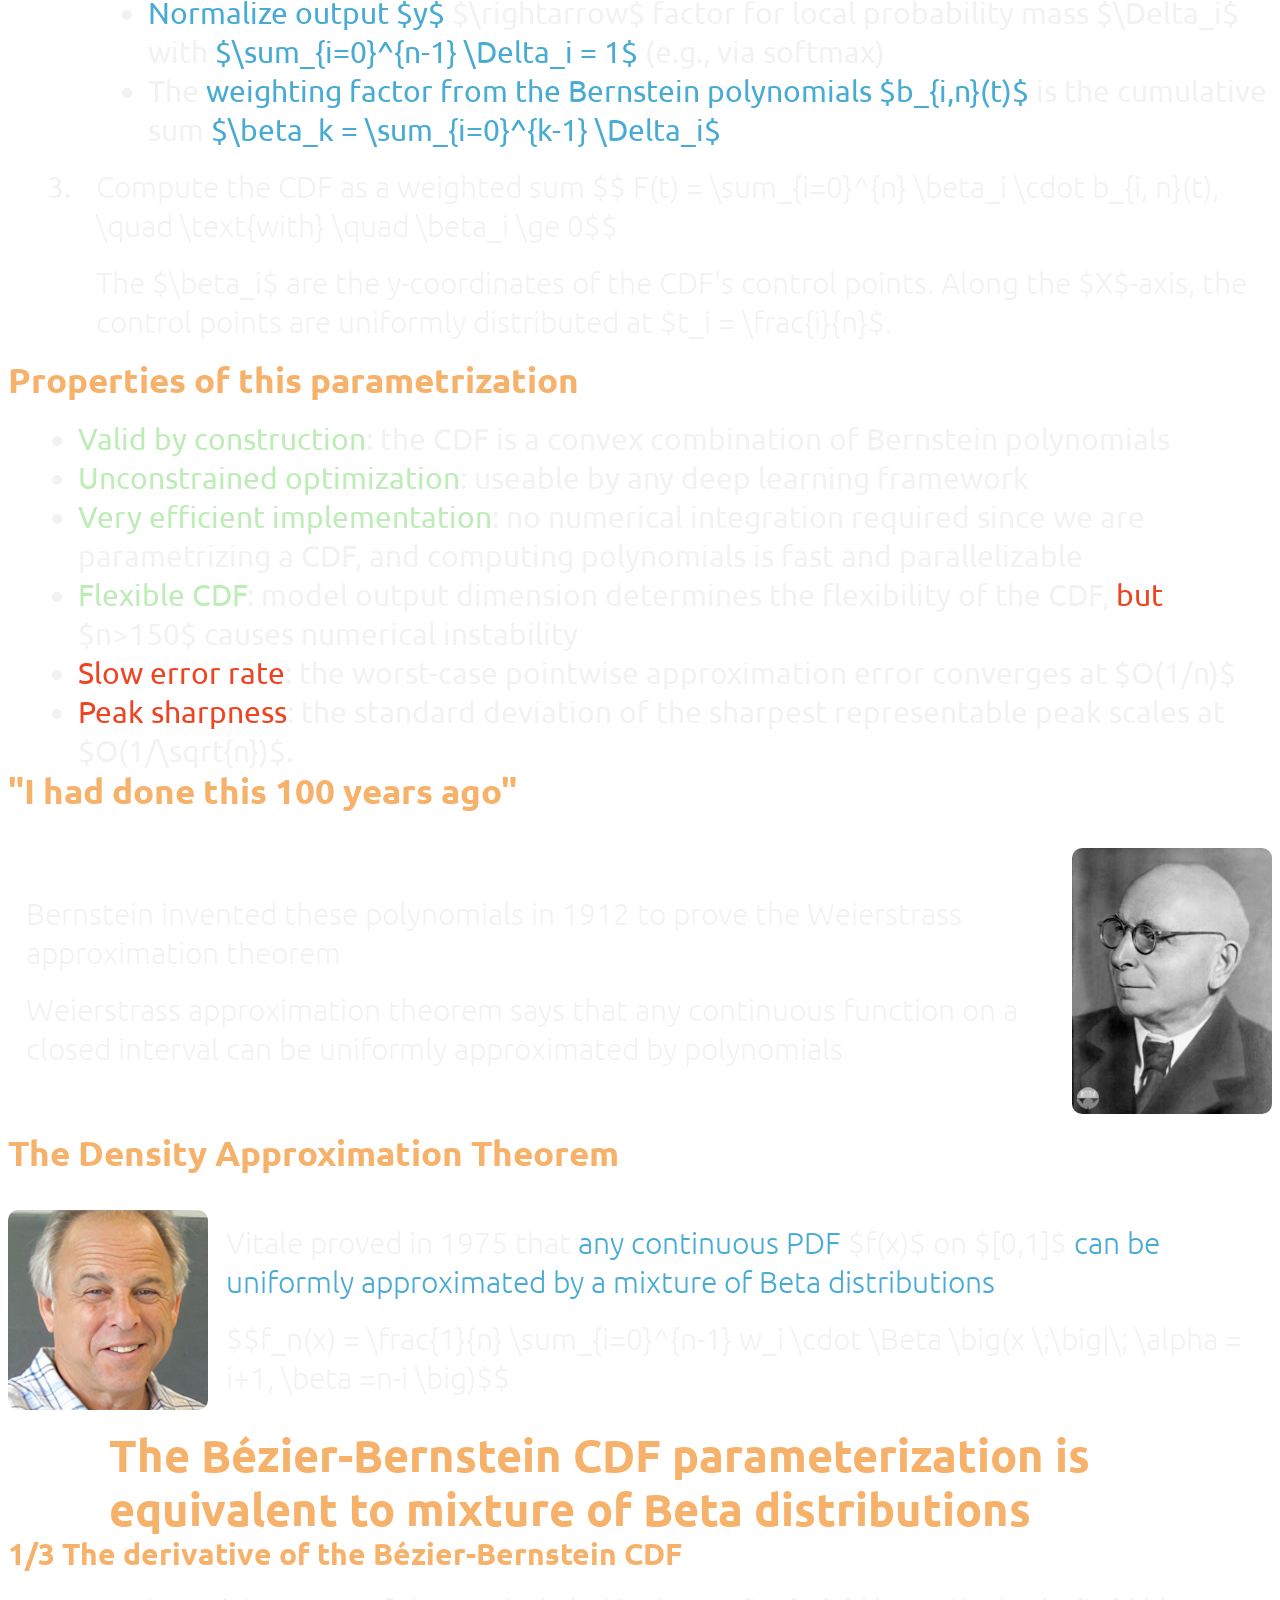
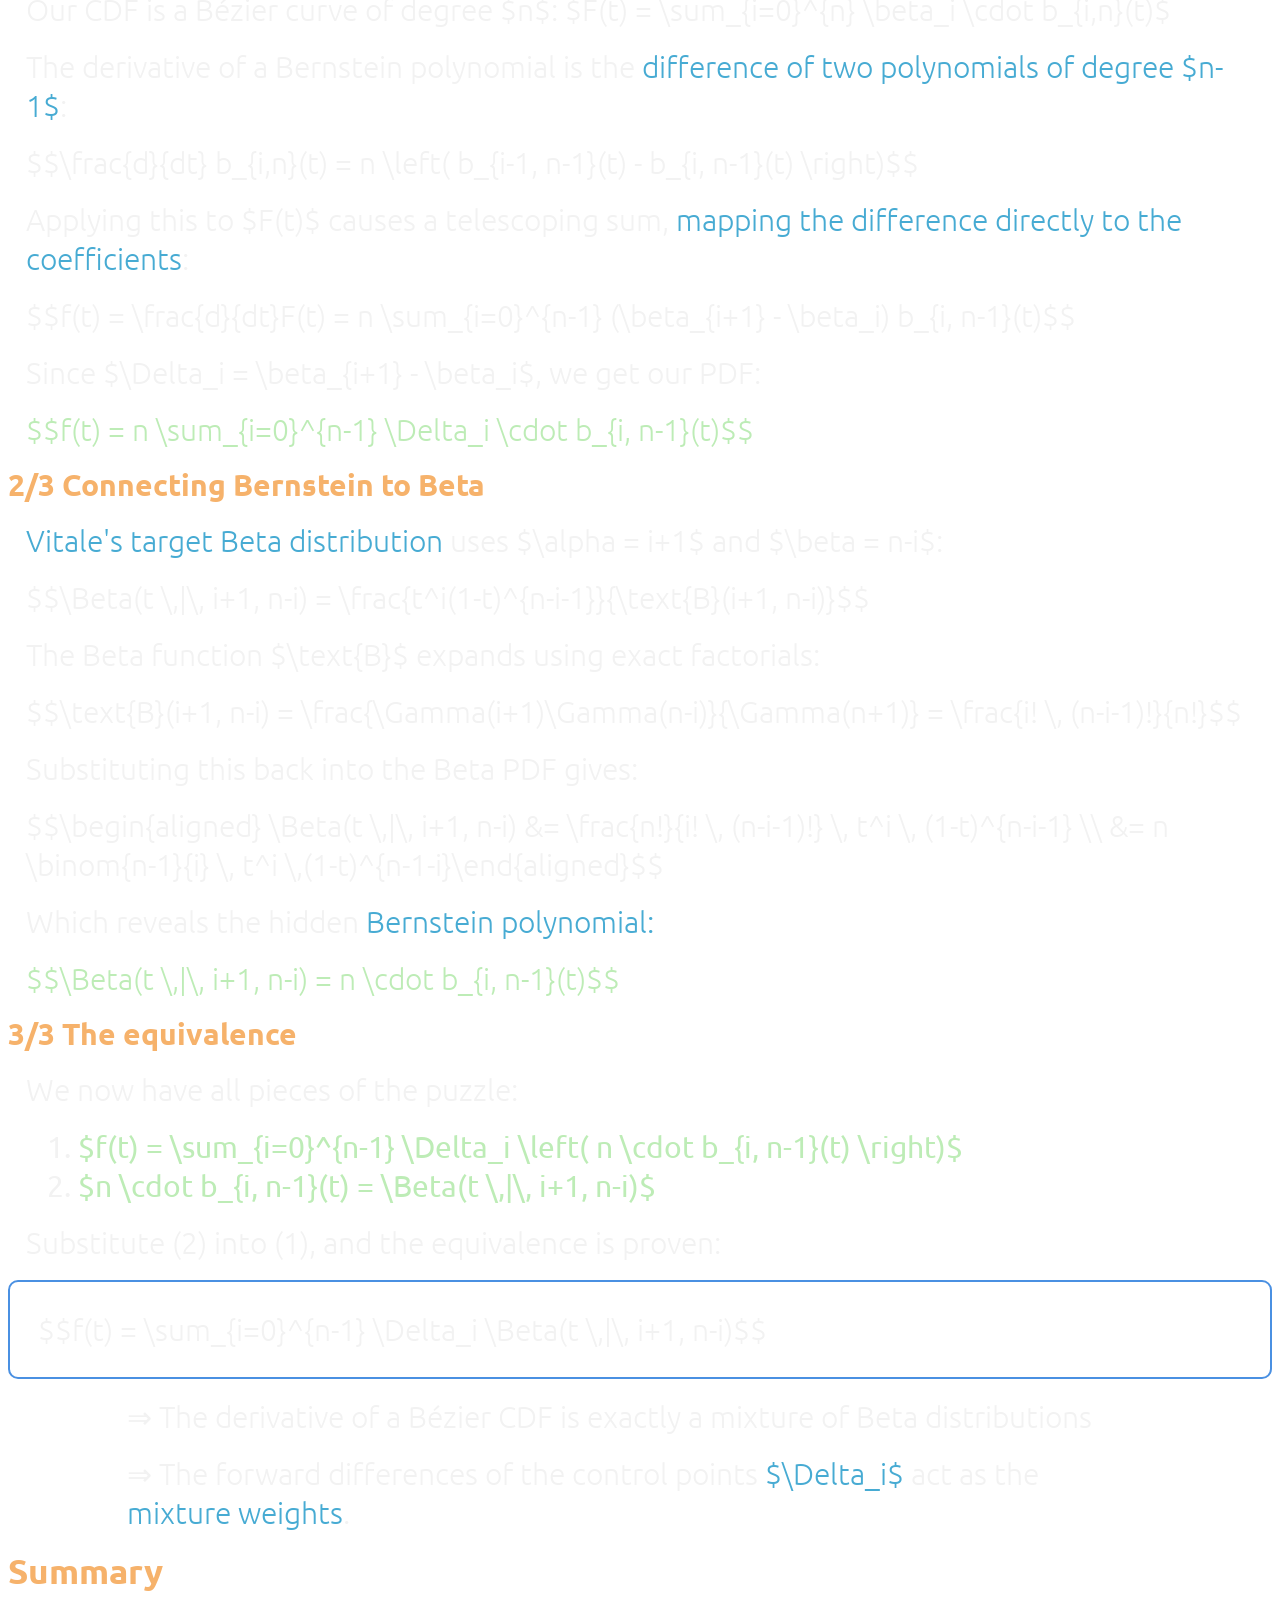
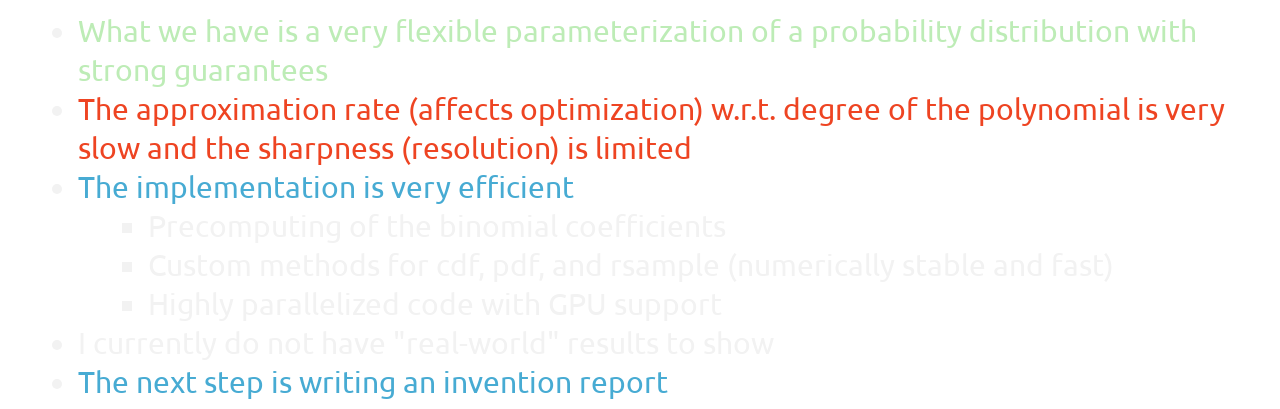
==== commit 3f6c3f60: "Tweaks" ====
--- a/index.html
+++ b/index.html
@@ -9,7 +9,7 @@
 
 		<!-- Presentation-specific information -->
 		<meta name="author" content="Dr. Fabio Muratore" />
-		<meta name="description" content="Bezier CDF" />
+		<meta name="description" content="Bézier CDF" />
 		<title>Bezier CDF</title>
 
 		<!-- Load a specific math font for MathJax (load this before reveal) -->
@@ -86,7 +86,7 @@
 				<! --------------------------------------------------------------------------------------------------------- -->
 
 				<section>
-					<h3>Detour: Did you ever use Inkscape?</h3>
+					<h3>Did you ever use Inkscape?</h3>
 					<div class="flex-container-row fragment">
 						<img
 							src="content/images/inkscape.png"
@@ -143,7 +143,7 @@
 					<p>$$b_{i,n}(t) = \binom{n}{i} t^i (1-t)^{n-i}, \quad \text{with} \quad i = 0, \dots, n$$</p>
 					<img
 						src="content/images/bernstein_poly_8.png"
-						style="width: auto; height: 250px; margin-top: 0px; border-radius: 15px"
+						style="width: auto; height: 250px; margin-top: 5px; margin-bottom: 5px; border-radius: 15px"
 						;
 					/>
 
@@ -411,7 +411,8 @@
 						<ul>
 							<li class="fragment">Precomputing of the binomial coefficients</li>
 							<li class="fragment">
-								Custom methods for `cdf`, `pdf`, and `rsample` (numerically stable and fast)
+								Custom methods for <code>cdf</code>, <code>pdf</code>, and
+								<code>rsample</code> (numerically stable and fast)
 							</li>
 							<li class="fragment">Highly parallelized code with GPU support</li>
 						</ul>
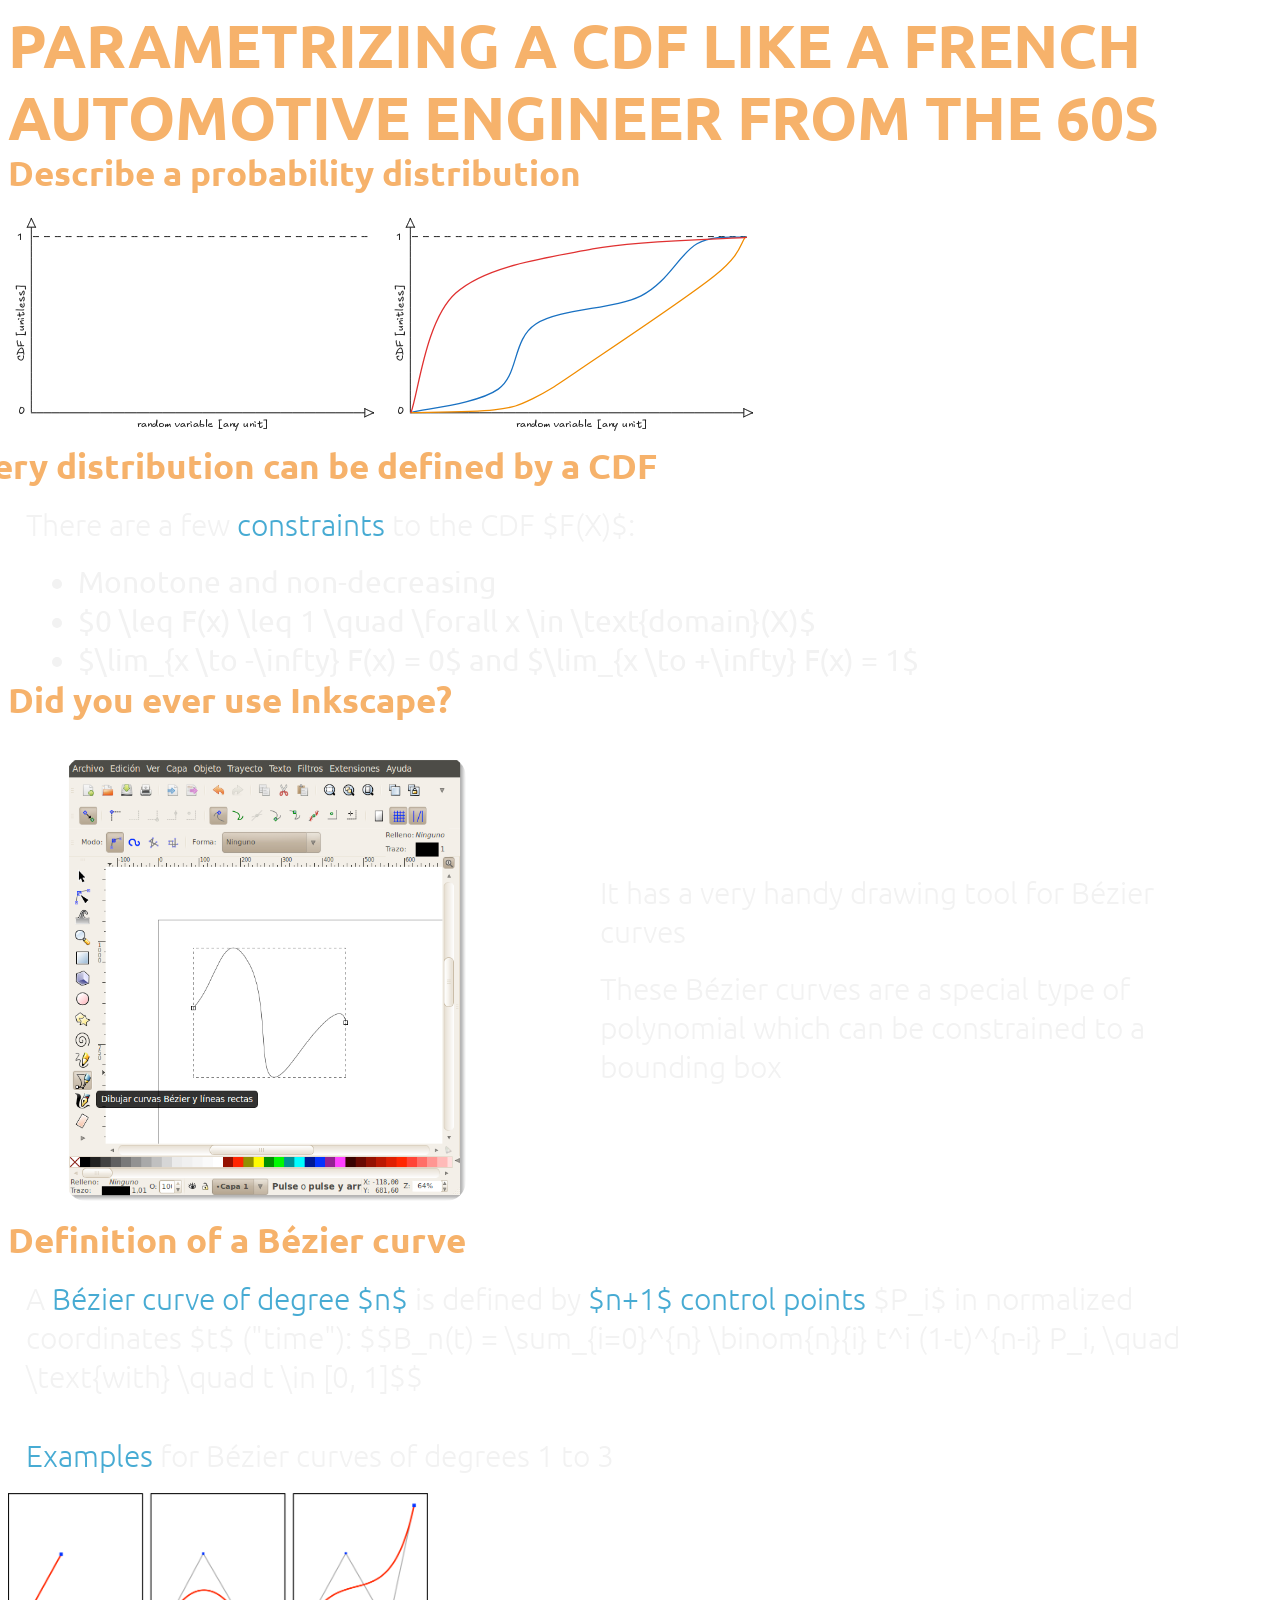
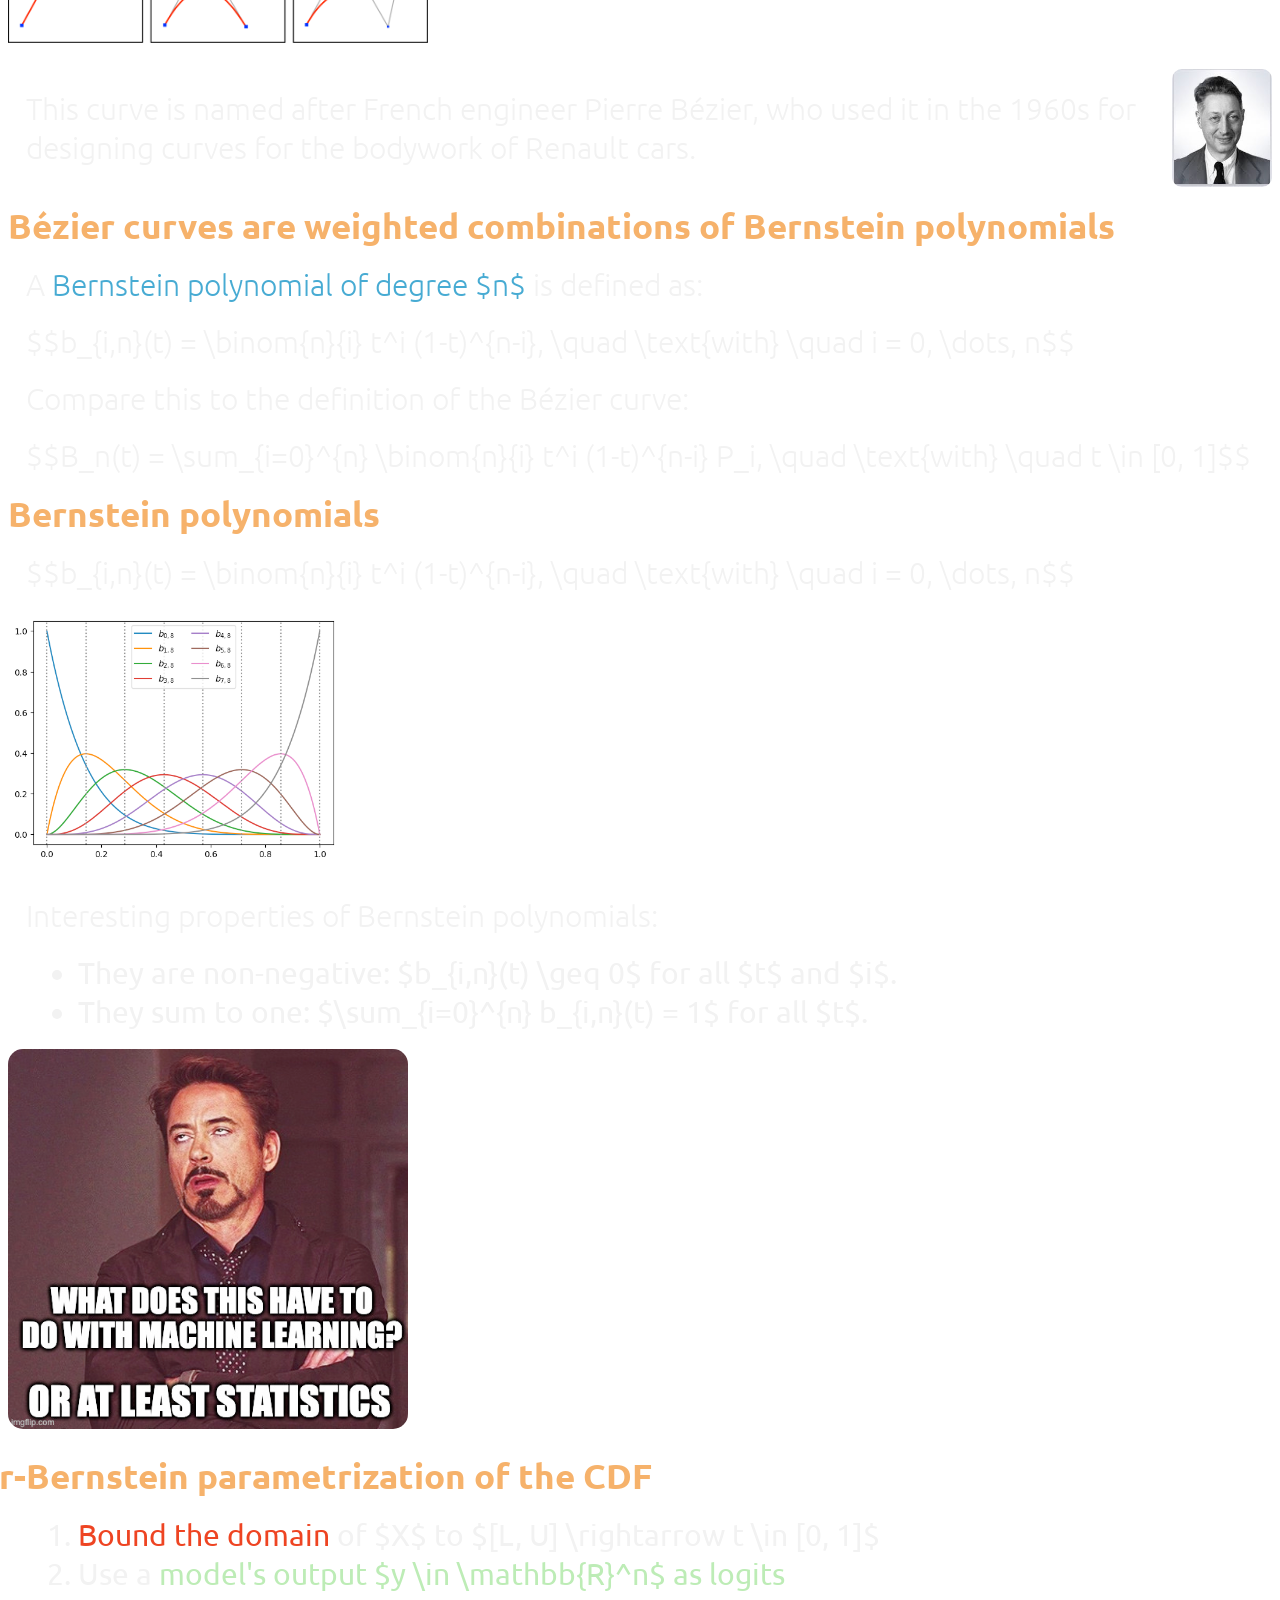
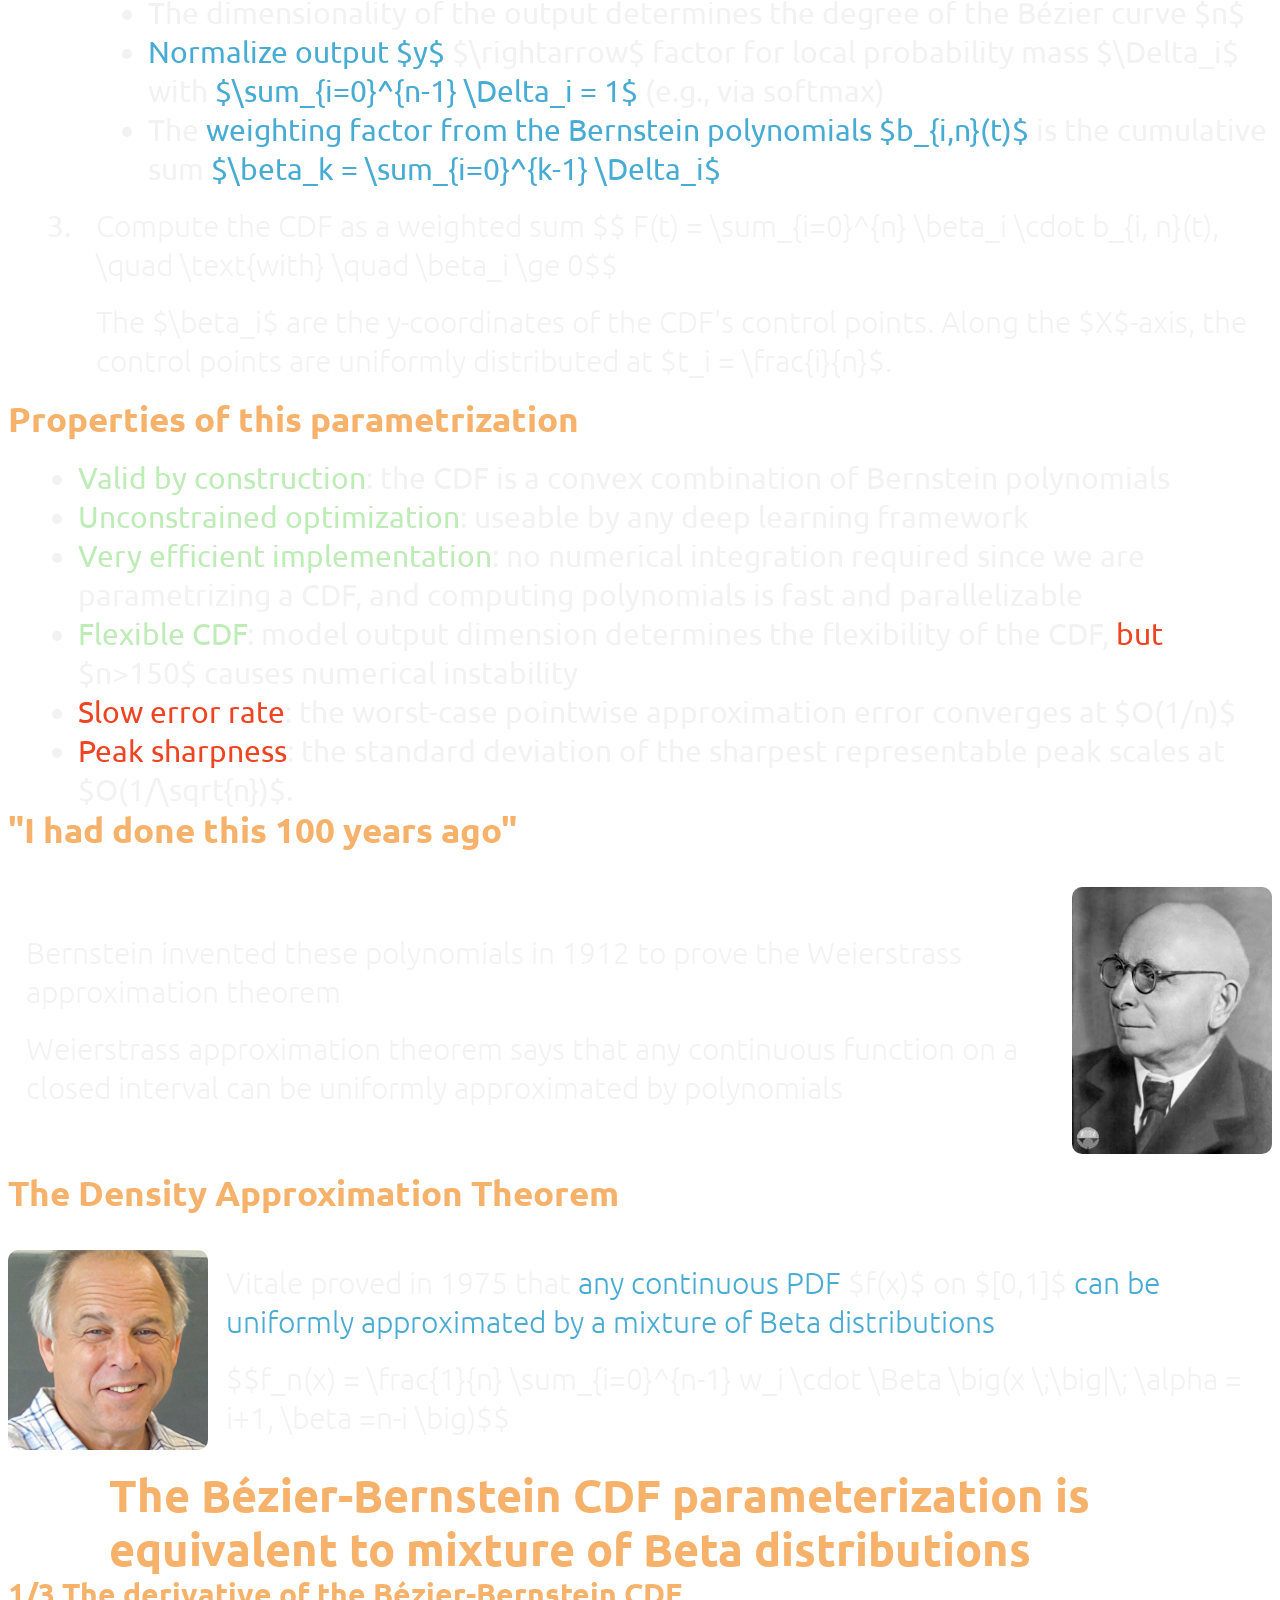
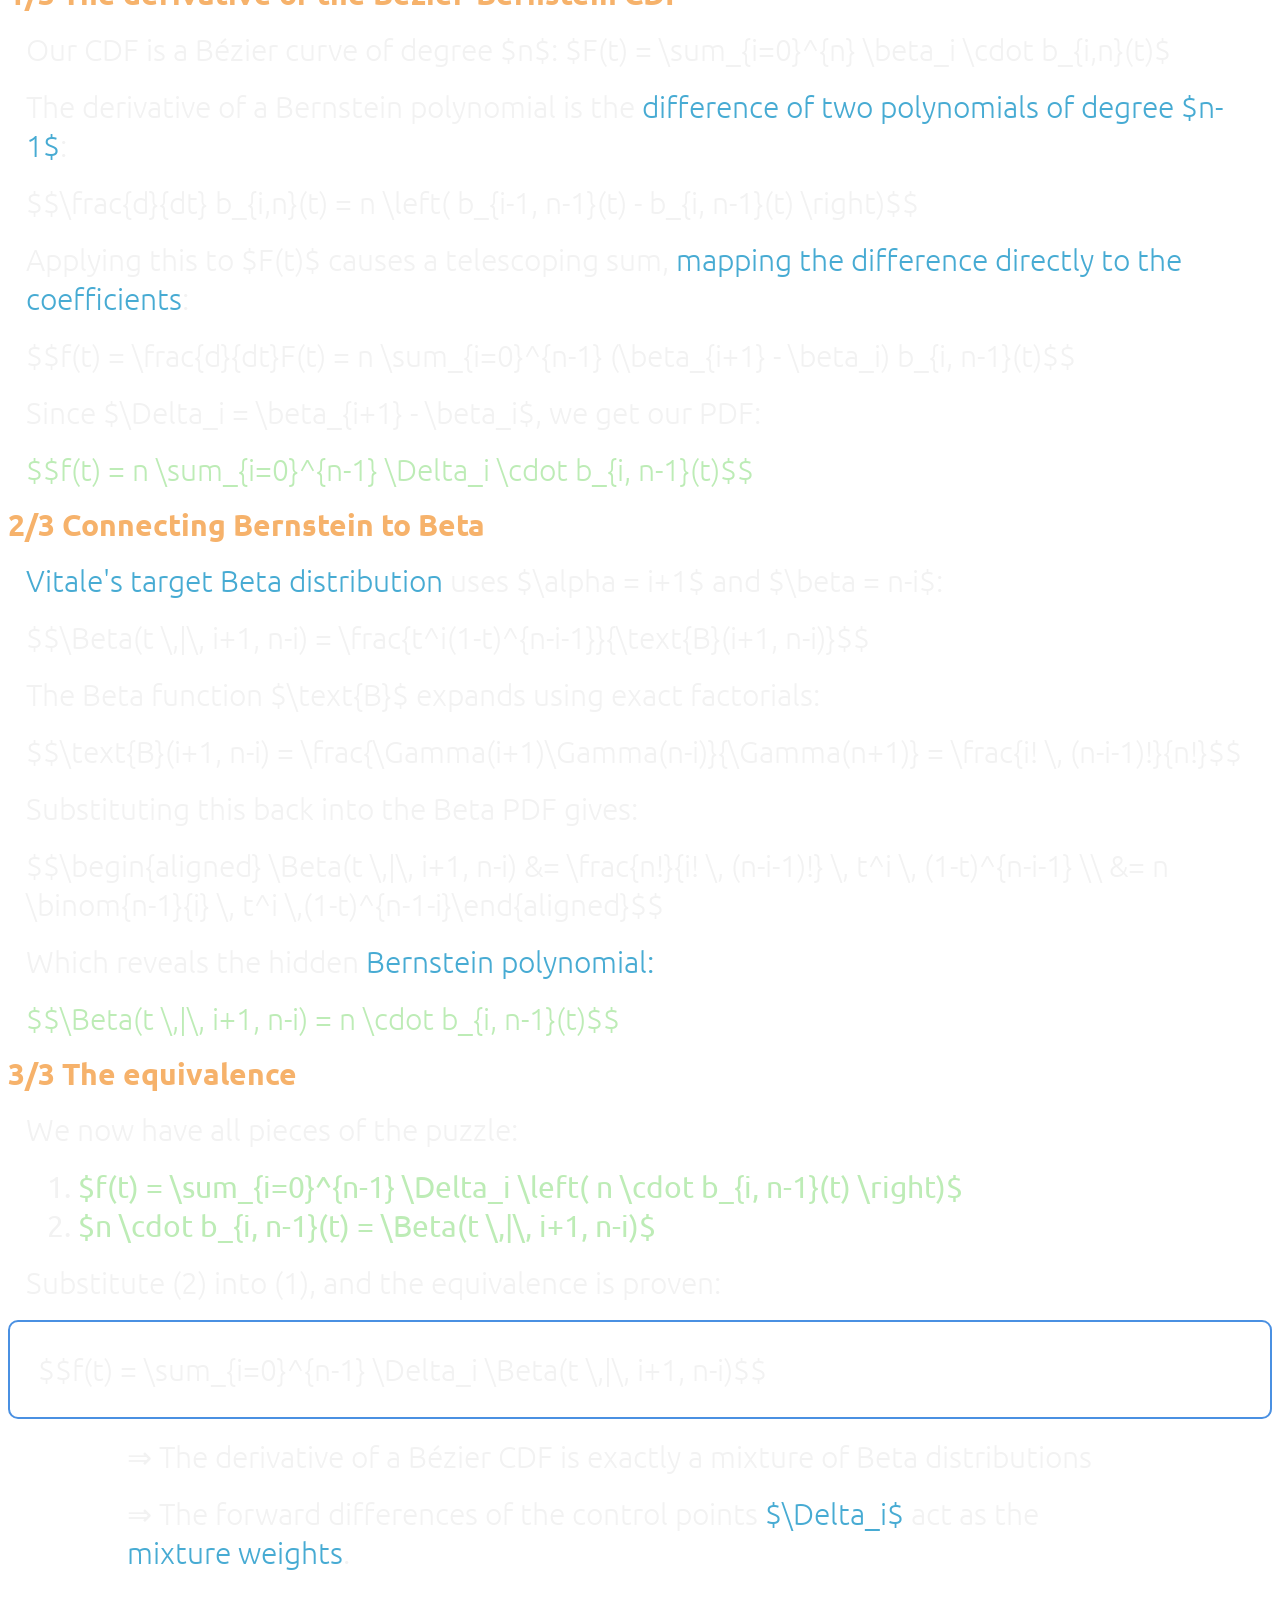
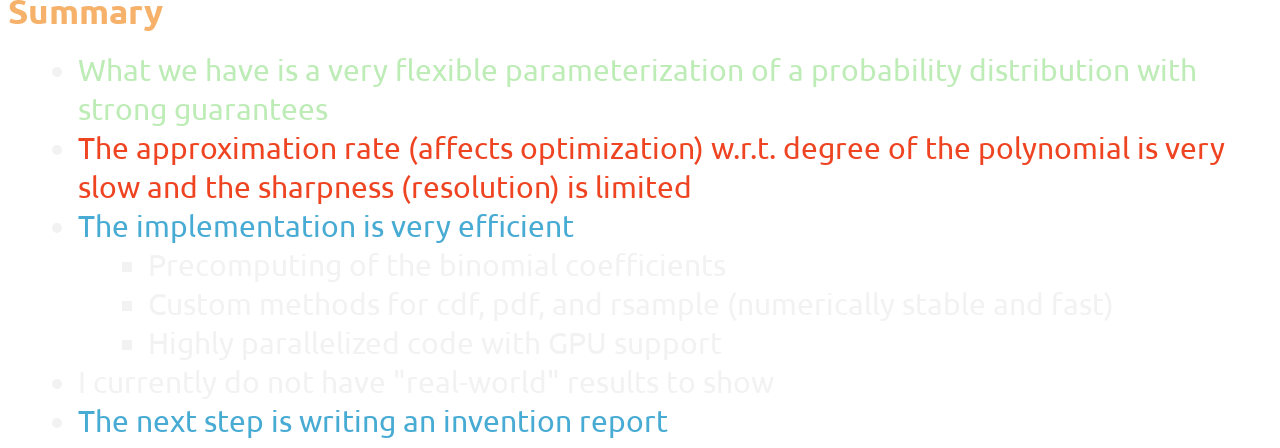
==== commit ad182029: "Added Bezier portrait" ====
--- a/index.html
+++ b/index.html
@@ -119,10 +119,16 @@
 							style="width: auto; height: 150px; margin-top: 0px; margin-bottom: 0px"
 						/>
 					</div>
-					<p class="fragment">
-						This curve is named after French engineer Pierre Bézier, who used it in the 1960s for designing
-						curves for the bodywork of Renault cars.
-					</p>
+					<div class="fragment flex-container-row">
+						<p>
+							This curve is named after French engineer Pierre Bézier, who used it in the 1960s for designing
+							curves for the bodywork of Renault cars.
+						</p>
+						<img
+							src="content/images/bezier_portrait.png"
+							style="width: 100px; height: auto; border-radius: 10px"
+						/>
+					</div>
 				</section>
 
 				<section>
